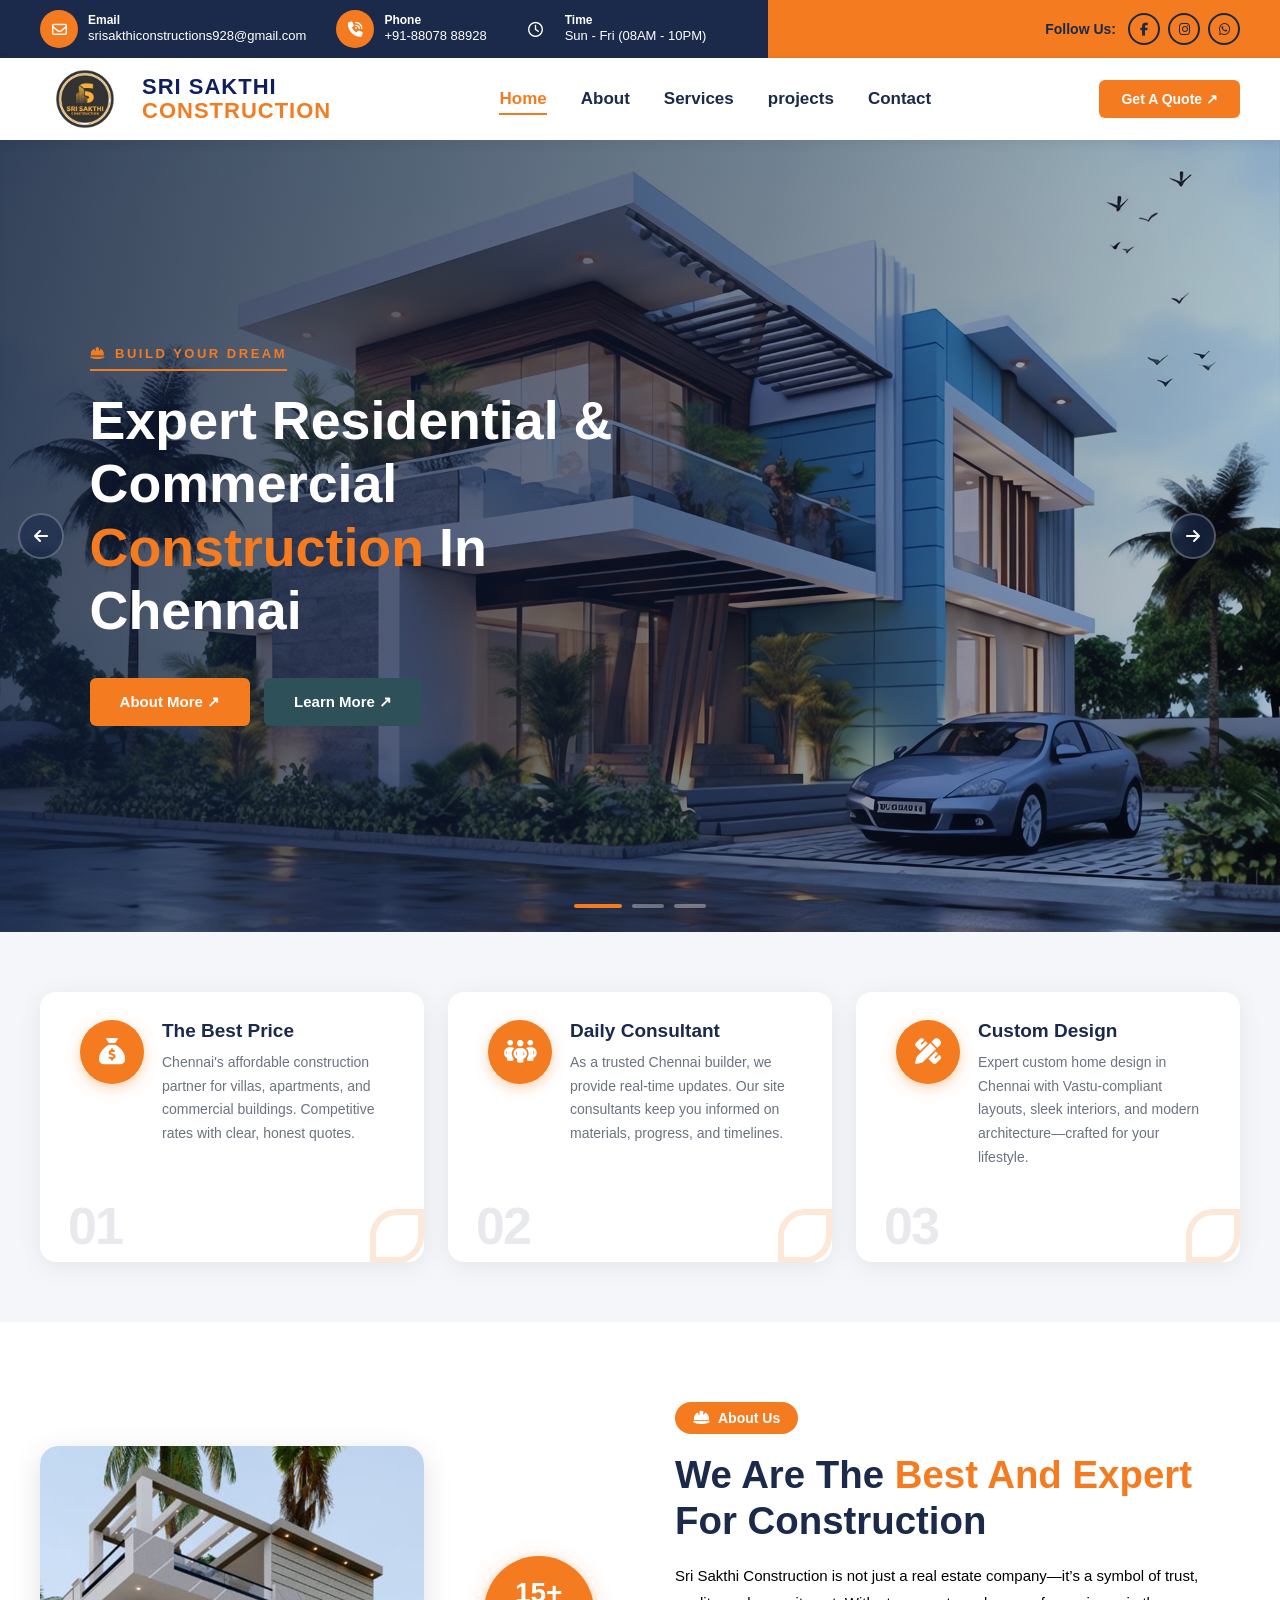
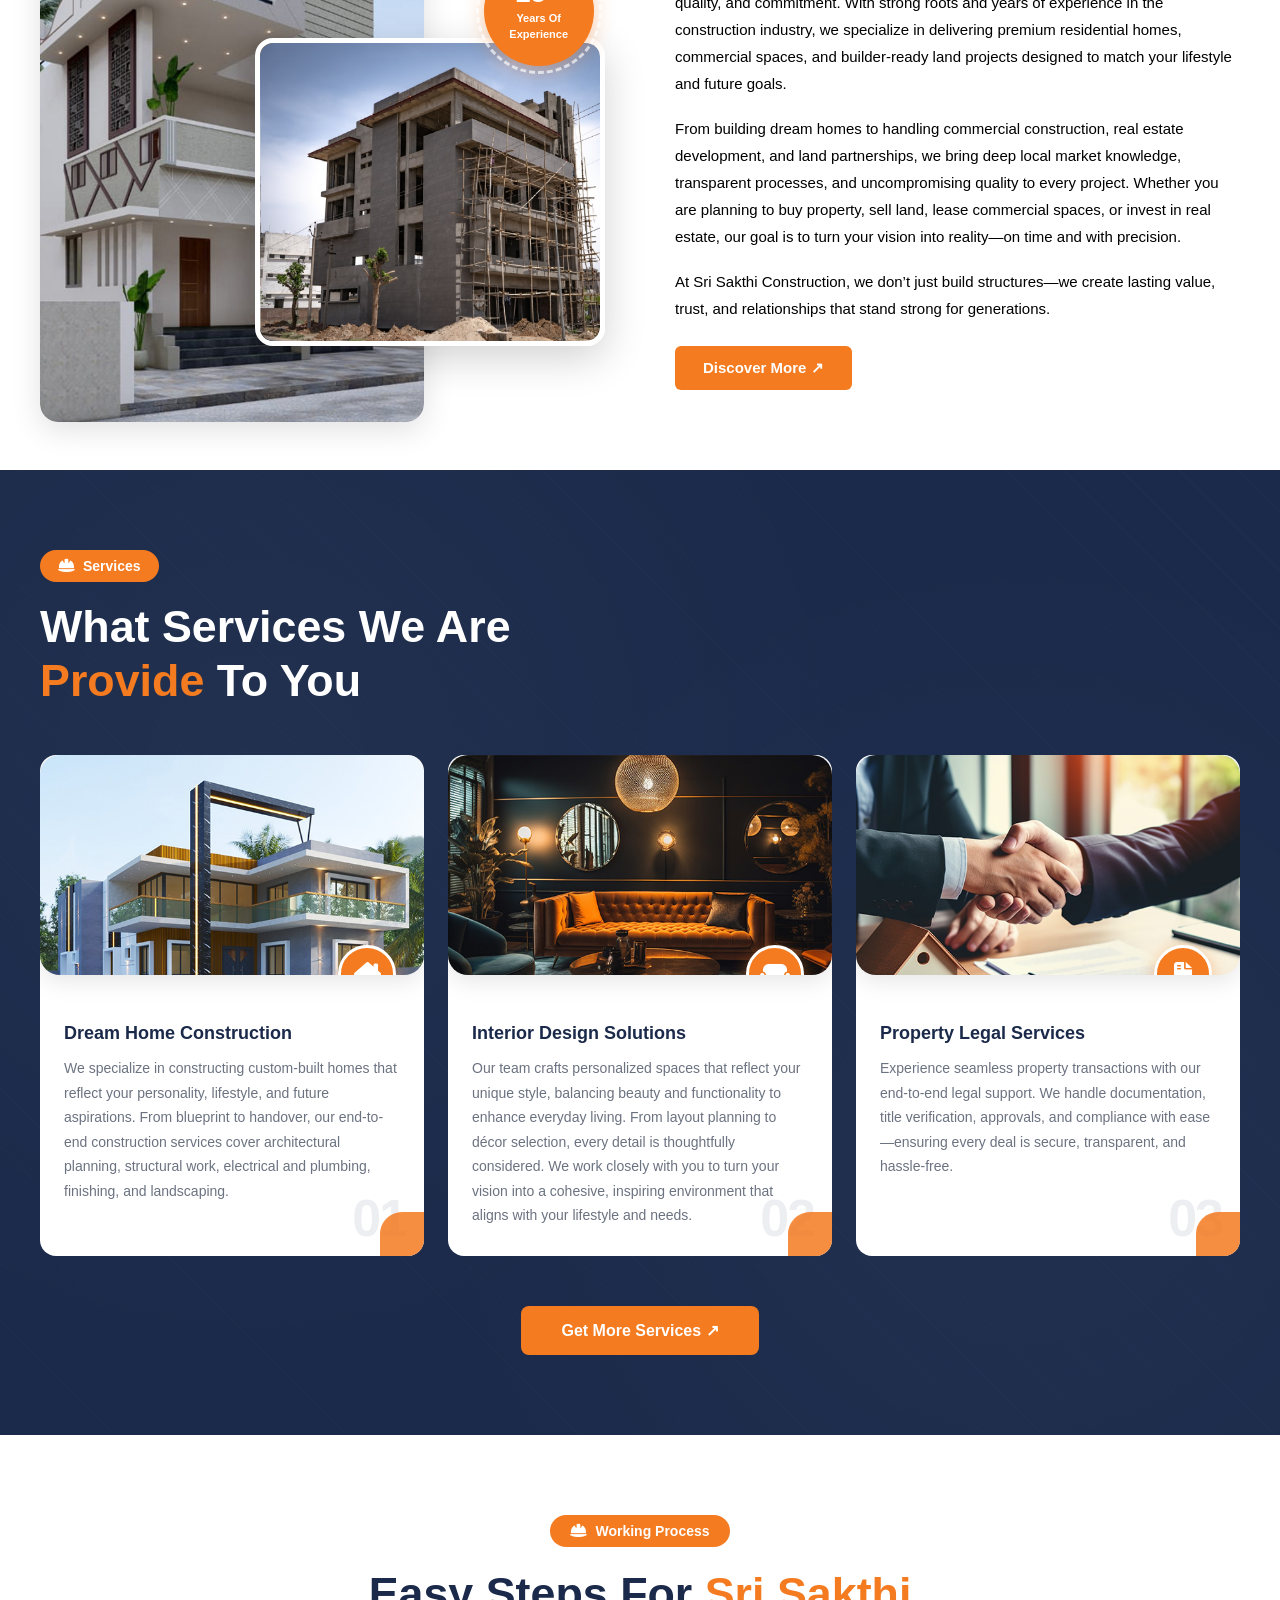
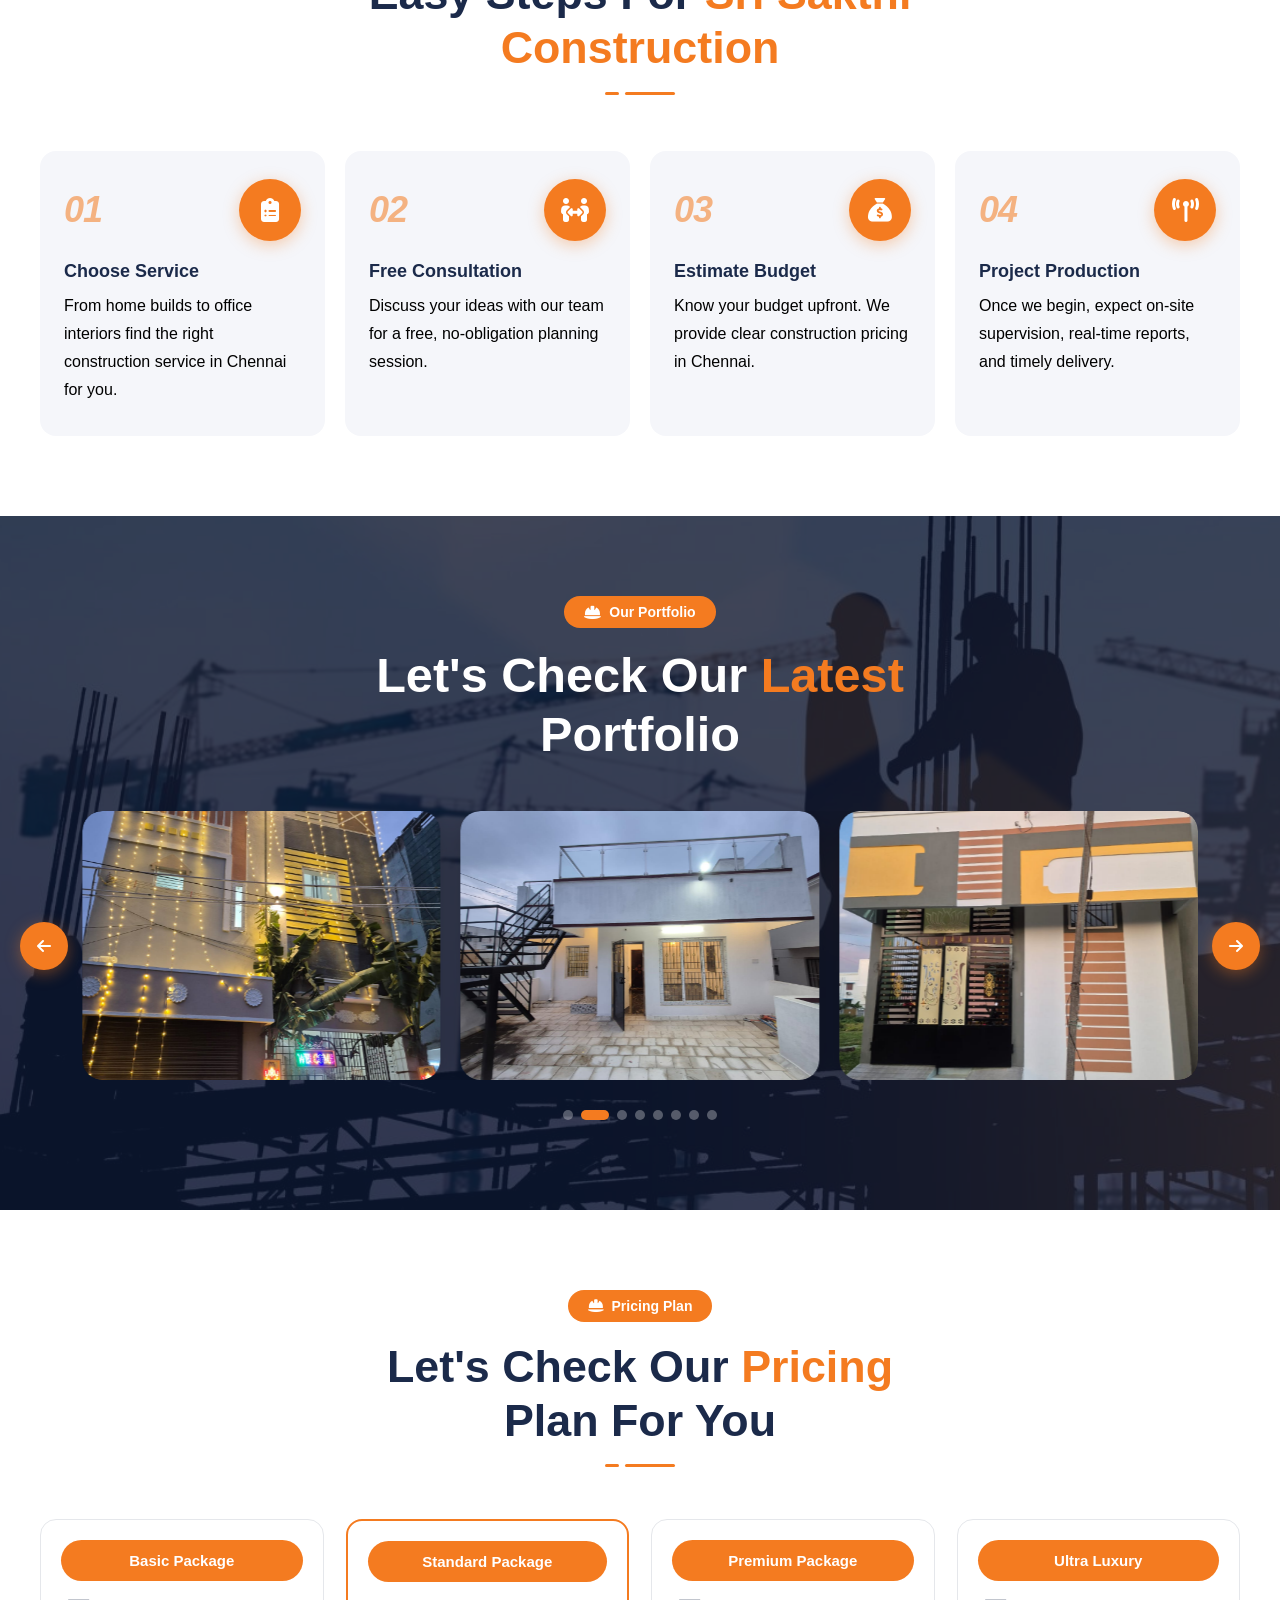
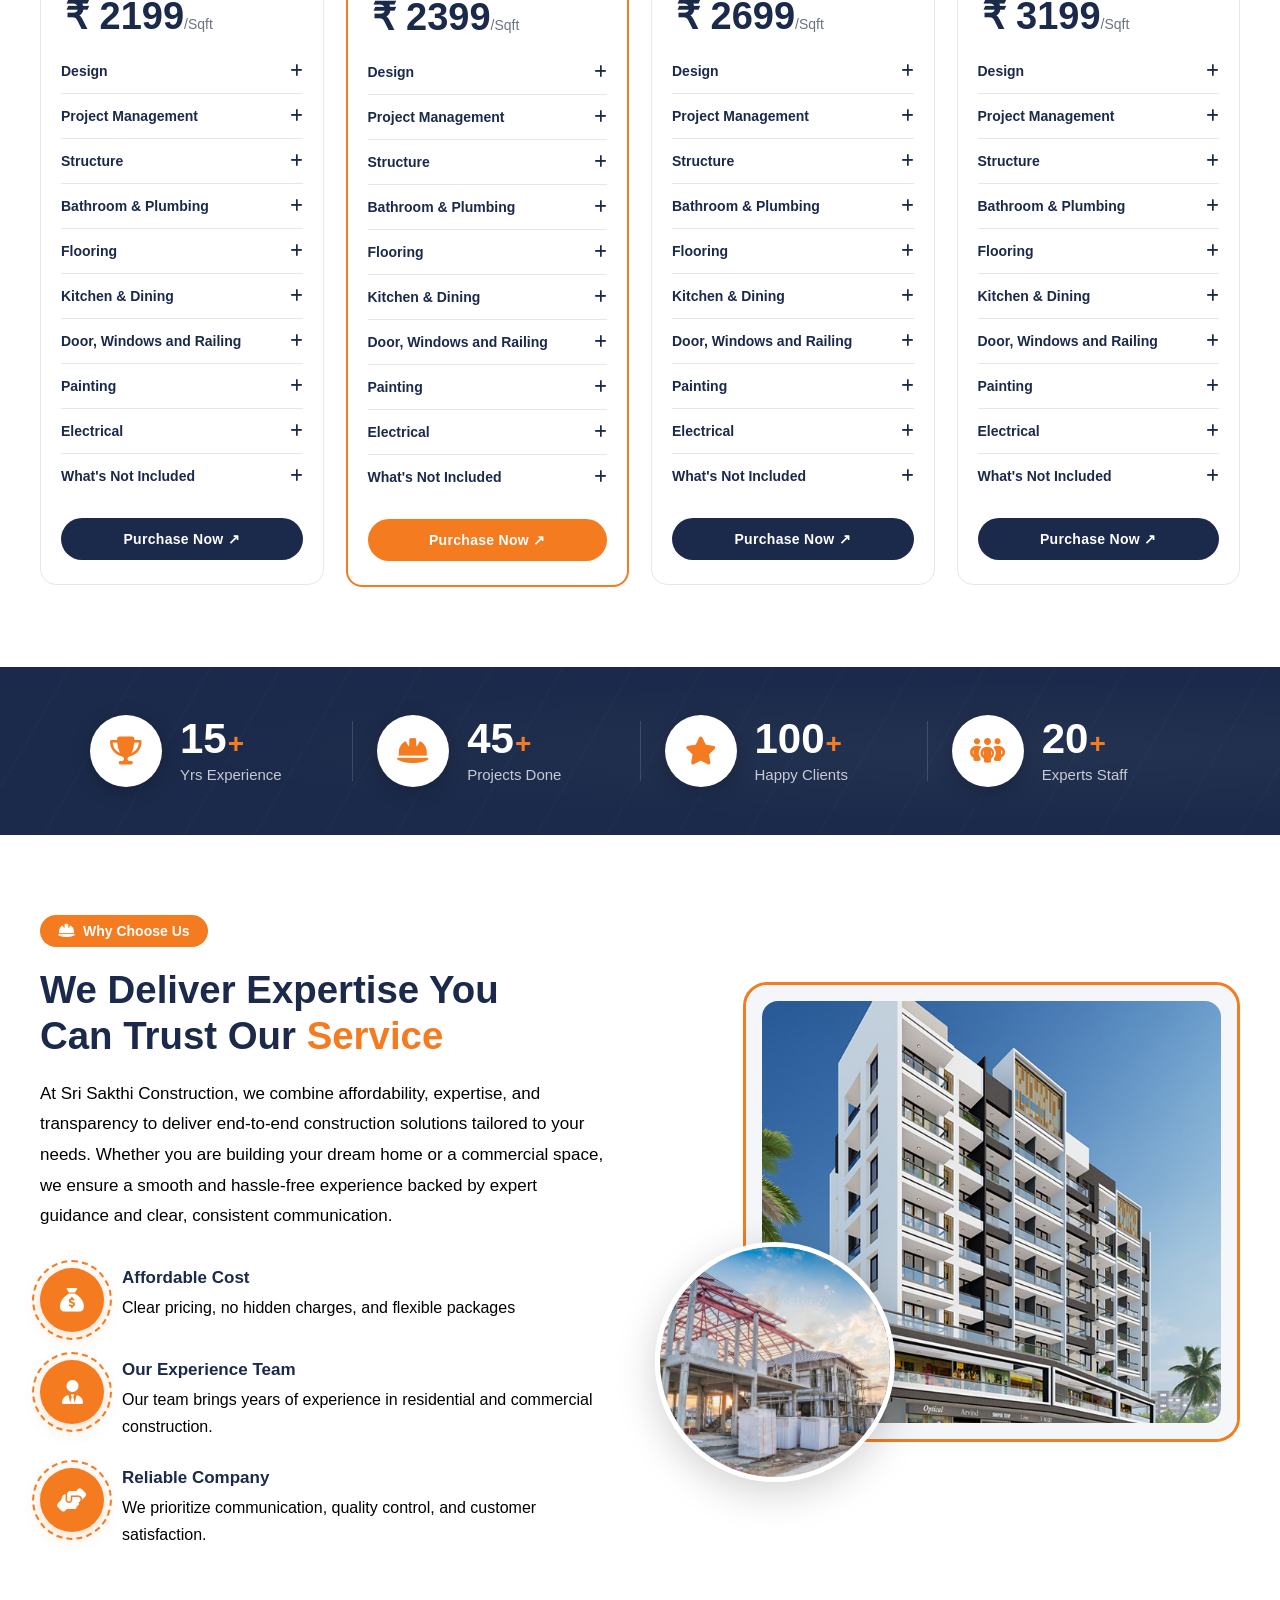
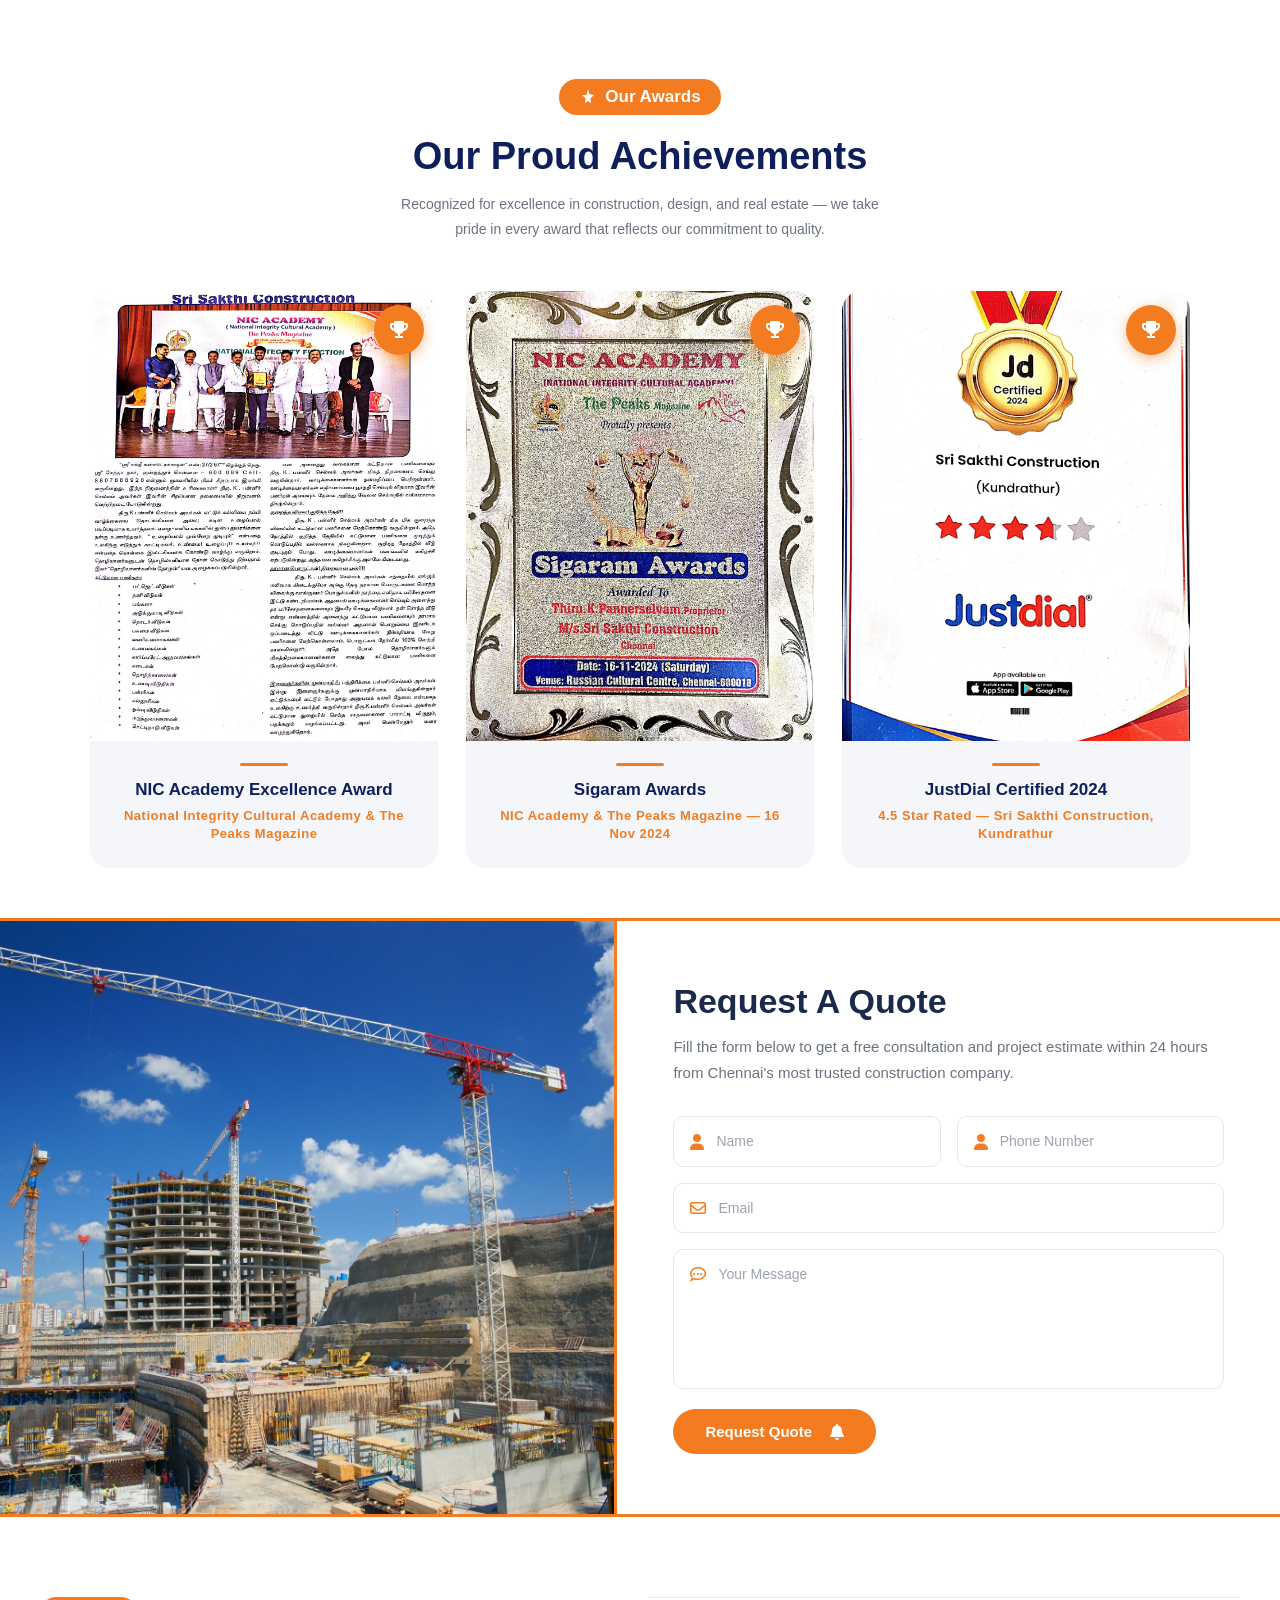
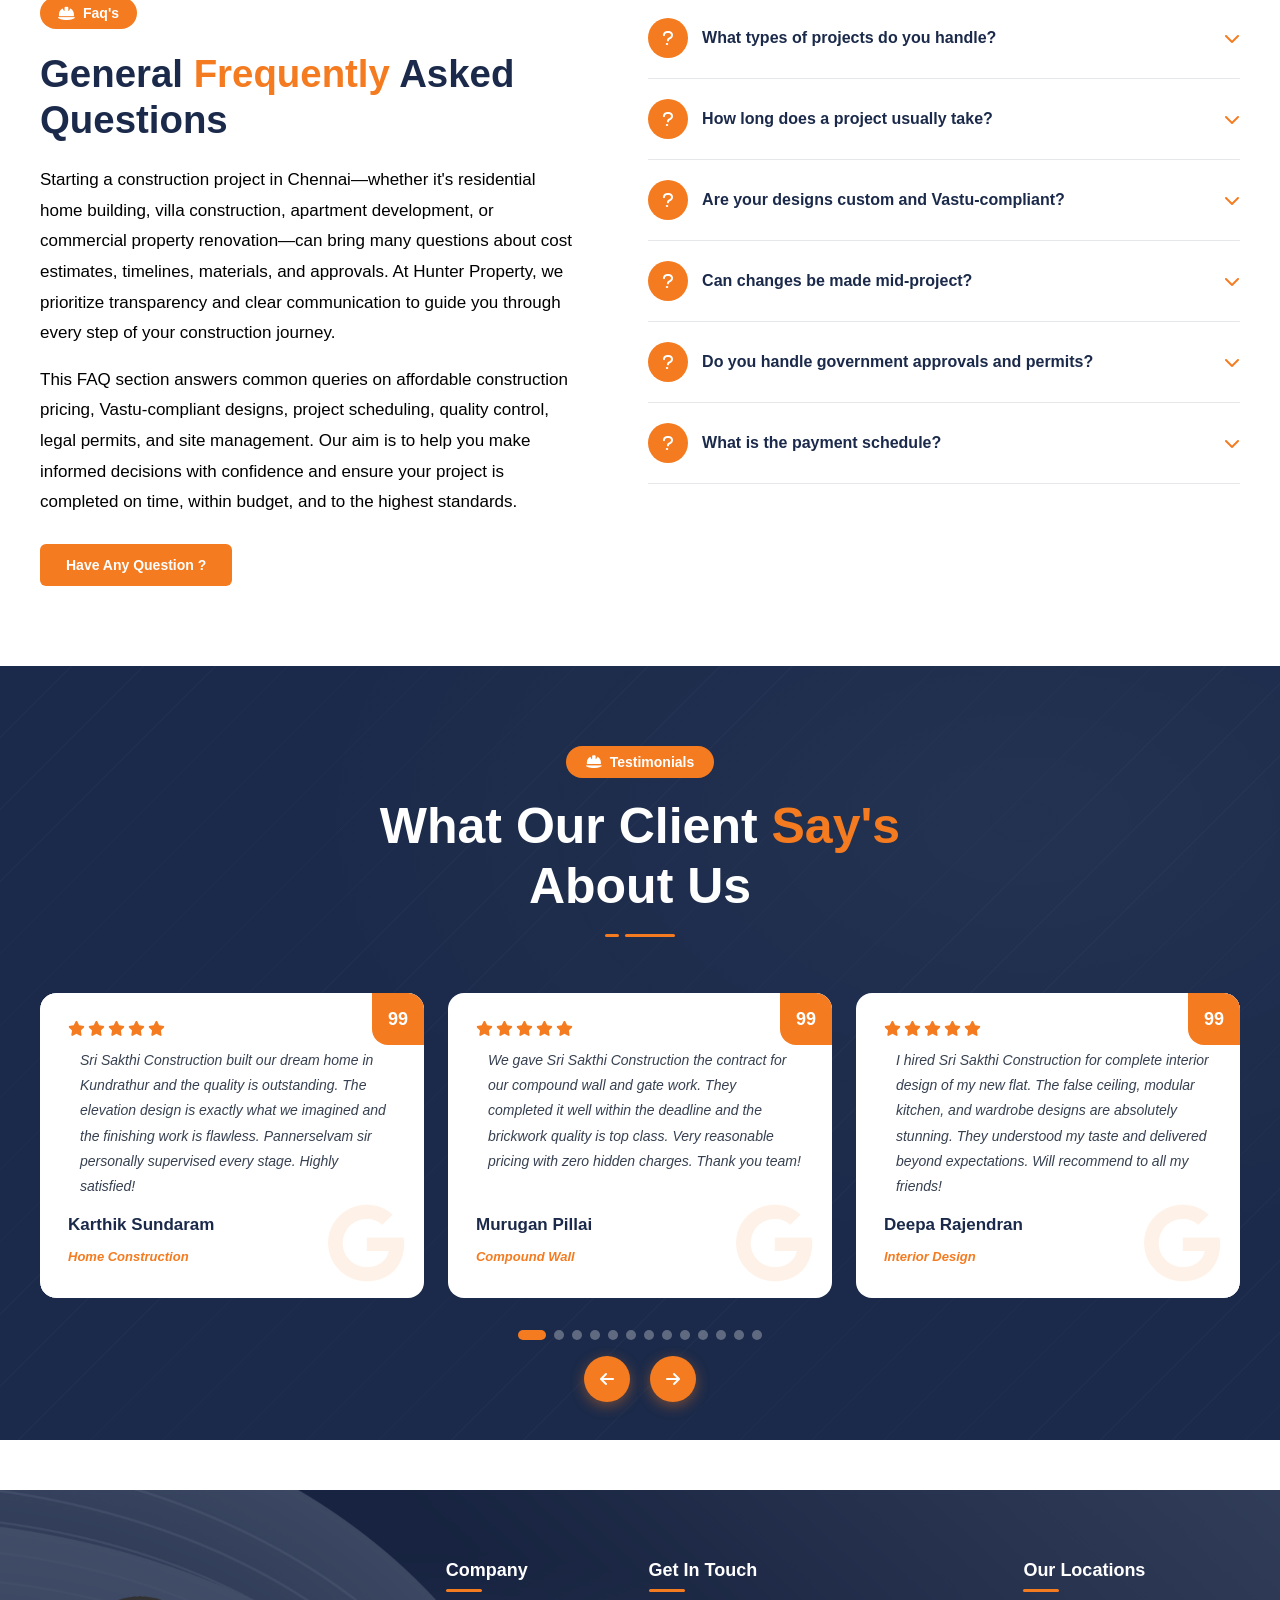
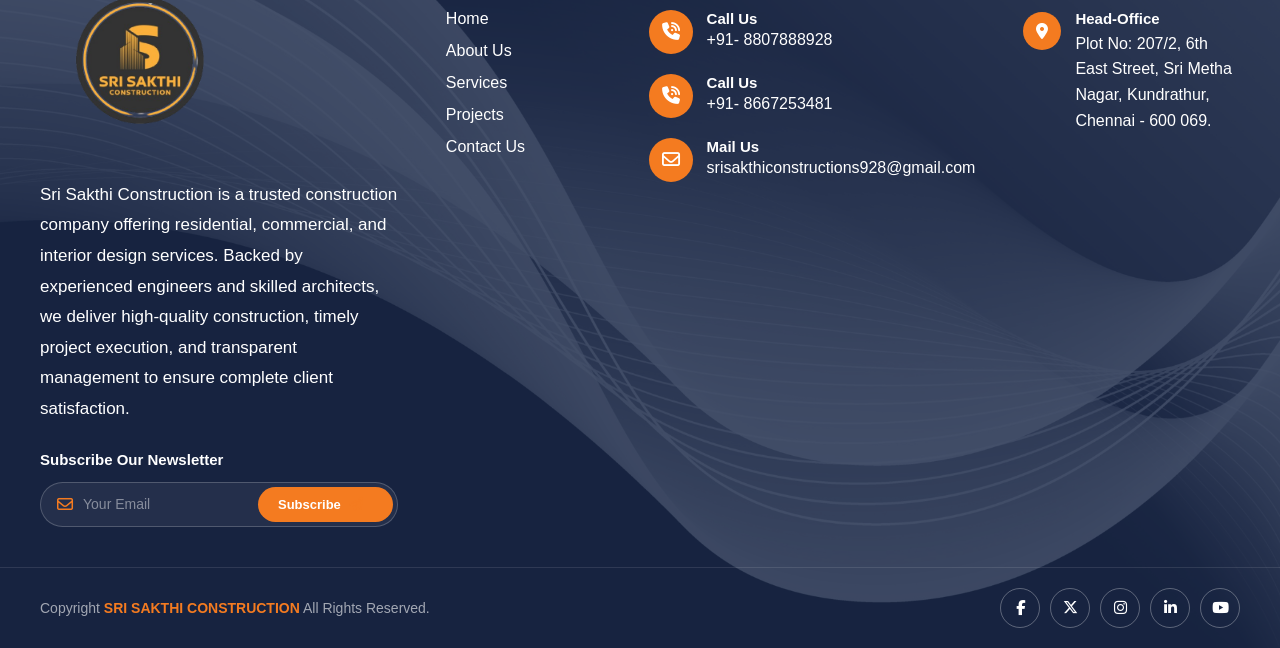
==== index.html @ 7c5c85e1 "Add files via upload" ====
<!DOCTYPE html>
<html lang="en">
<head>
 <meta charset="UTF-8">
<meta name="viewport" content="width=device-width, initial-scale=1.0">

<title>Sri Sakthi Construction | Best Builders in Chennai | House Construction & Contractors</title>

<link rel="stylesheet" href="style.css">

<link rel="stylesheet"
href="https://cdnjs.cloudflare.com/ajax/libs/font-awesome/6.5.0/css/all.min.css"/>

<!-- 🔥 SEO Description -->
<meta name="description" content="Sri Sakthi Construction is a trusted construction company in Chennai specializing in residential house construction, building contractors, renovation, and civil works. We deliver quality construction with affordable pricing and timely completion.">

<!-- 🔥 Keywords -->
<meta name="keywords" content="Sri Sakthi Construction, builders in Chennai, house construction Chennai, building contractors Chennai, residential construction Tamil Nadu, civil contractors Chennai, home builders Chennai">

<!-- 🔥 Open Graph -->
<meta property="og:title" content="Sri Sakthi Construction | Builders & Contractors in Chennai">
<meta property="og:description" content="Build your dream home with Sri Sakthi Construction. Experts in residential construction, renovation, and civil works in Chennai.">
<meta property="og:url" content="https://www.srisakthiconstruction.in/">
<meta property="og:type" content="website">
<meta property="og:image" content="https://www.srisakthiconstruction.in/images/logo.png">

<!-- 🔥 Robots -->
<meta name="robots" content="index, follow">

<!-- 🔥 Schema Markup -->
<script type="application/ld+json">
{
  "@context": "https://schema.org",
  "@type": "ConstructionCompany",
  "name": "Sri Sakthi Construction",
  "image": "https://www.srisakthiconstruction.in/images/logo.png",
  "telephone": "+91 88078 88928",
  "priceRange": "₹₹",
  "areaServed": "Chennai",
  "address": {
    "@type": "PostalAddress",
    "streetAddress": "Plot No 207/2, 6th East Street, Sri Metha Nagar, Kundrathur",
    "addressLocality": "Chennai",
    "addressRegion": "Tamil Nadu",
    "postalCode": "600069",
    "addressCountry": "IN"
  },
  "url": "https://www.srisakthiconstruction.in",
  "sameAs": [
    "https://www.facebook.com/MR.promoters",
    "https://www.instagram.com/mrpromoters_3379/"
  ]
}
</script>

  <link rel="stylesheet" href="css/style.css" />
  <link href="https://cdnjs.cloudflare.com/ajax/libs/font-awesome/6.5.0/css/all.min.css" rel="stylesheet"/>
</head>
<body>
 
<!-- ===== TOP BAR ===== -->
<div class="top-bar">
  <div class="top-bar-left">
    <div class="top-item">
      <span class="top-icon"><i class="fa-regular fa-envelope"></i></span>
      <div>
        <span class="top-label">Email</span>
        <span class="top-value">srisakthiconstructions928@gmail.com</span>
      </div>
    </div>
    <div class="top-item">
      <span class="top-icon"><i class="fa-solid fa-phone-volume"></i></span>
      <div>
        <span class="top-label">Phone</span>
        <span class="top-value">+91-88078 88928</span>
      </div>
    </div>
    <div class="top-item">
      <span class="top-icon"><i class="fa-regular fa-clock"></i></span>
      <div>
        <span class="top-label">Time</span>
        <span class="top-value">Sun - Fri (08AM - 10PM)</span>
      </div>
    </div>
  </div>
  <div class="top-bar-right">
    <span class="follow-text">Follow Us:</span>
    <div class="social-icons">
      <a href="#"><i class="fa-brands fa-facebook-f"></i></a>
      <a href="#"><i class="fa-brands fa-instagram"></i></a>
      <a href="https://wa.me/918807888928" target="_blank">
  <i class="fa-brands fa-whatsapp"></i>
</a>
      
    </div>
  </div>
</div>
 
<!-- ===== MAIN NAVBAR ===== -->
<header class="navbar">
  <div class="nav-container">
    <!-- Logo -->
   <div class="logo">
  <img src="images/logo.png" alt="Sri Sakthi Construction"/>
  <div class="brand-name">
    <span class="brand-top">SRI SAKTHI</span>
    <span class="brand-bottom">CONSTRUCTION</span>
  </div>
</div>
 
    <!-- Desktop Nav Links -->
    <nav class="nav-links">
      <a href="index.html" class="nav-link active">Home</a>
      <a href="about.html" class="nav-link">About</a>
      <a href="services.html" class="nav-link">Services</a>
      <a href="projects.html" class="nav-link">projects</a>
      <a href="contact.html" class="nav-link">Contact</a>
    </nav>
 
    <a href="#" class="btn-quote" onclick="openQuoteModal('Basic Package')">
  Get A Quote ↗
</a>
 
    <!-- Hamburger -->
    <button class="hamburger" id="hamburger" aria-label="Toggle Menu">
      <span></span>
      <span></span>
      <span></span>
    </button>
  </div>
</header>
 
<!-- ===== MOBILE DRAWER ===== -->
<div class="mobile-overlay" id="overlay"></div>
<div class="mobile-drawer" id="mobileDrawer">
  <div class="drawer-header">
  <div class="logo">
  <img src="images/logo.png" alt="Sri Sakthi Construction"/>
  <div class="brand-name">
    <span class="brand-top">SRI SAKTHI</span>
    <span class="brand-bottom">CONSTRUCTION</span>
  </div>
</div>
    <button class="close-btn" id="closeBtn">
      <i class="fa-solid fa-xmark"></i>
    </button>
  </div>
 
  <nav class="drawer-links">
    <a href="index.html" class="drawer-link active">Home</a>
    <a href="about.html" class="drawer-link">About</a>
    <a href="services.html" class="drawer-link">Services</a>
    <a href="projects.html" class="drawer-link">Projects</a>
    <a href="contact.html" class="drawer-link">Contact</a>
  </nav>
 
  <div class="drawer-contact">
    <a href="mailto:hunterproperty14@gmail.com">
      <span class="d-icon"><i class="fa-regular fa-envelope"></i></span>
      srisakthiconstructions928@gmail.com
    </a>
    <a href="tel:+917550110784">
      <span class="d-icon"><i class="fa-solid fa-phone-volume"></i></span>
      +91-88078 88928
    </a>
  </div>
 
  <div class="drawer-social">
    <a href="#"><i class="fa-brands fa-facebook-f"></i></a>
    <a href="https://wa.me/918807888928" target="_blank">
  <i class="fa-brands fa-whatsapp"></i>
</a>
    
    <a href="#"><i class="fa-brands fa-instagram"></i></a>
    
  </div>
</div>

<section class="hero-slider" id="heroSlider">
 
  <!-- ── SLIDES ── -->
  <div class="slides-wrapper" id="slidesWrapper">
 
    <!-- Slide 1 -->
    <div class="slide active" style="background-image: url('images/slider-1.jpg');">
      <div class="slide-overlay"></div>
      <div class="slide-content">
        <p class="hero-tag"><i class="fa-solid fa-helmet-safety"></i> BUILD YOUR DREAM</p>
        <h1 class="hero-title">
          Expert Residential &amp; Commercial<br>
          <span class="highlight">Construction</span> In Chennai
        </h1>
        <div class="hero-btns">
          <a href="#" class="btn-primary">About More ↗</a>
          <a href="#" class="btn-secondary">Learn More ↗</a>
        </div>
      </div>
    </div>
 
    <!-- Slide 2 -->
    <div class="slide" style="background-image: url('images/slider-2.jpg');">
      <div class="slide-overlay"></div>
      <div class="slide-content">
        <p class="hero-tag"><i class="fa-solid fa-helmet-safety"></i> BUILD YOUR DREAM</p>
        <h1 class="hero-title">
          Expert Residential &amp; Commercial<br>
          <span class="highlight">Construction</span> In Chennai
        </h1>
        <div class="hero-btns">
          <a href="#" class="btn-primary">About More ↗</a>
          <a href="#" class="btn-secondary">Learn More ↗</a>
        </div>
      </div>
    </div>
 
    <!-- Slide 3 -->
    <div class="slide" style="background-image: url('images/slider-3.jpg');">
      <div class="slide-overlay"></div>
      <div class="slide-content">
        <p class="hero-tag"><i class="fa-solid fa-helmet-safety"></i> BUILD YOUR DREAM</p>
        <h1 class="hero-title">
          Expert Residential &amp; Commercial<br>
          <span class="highlight">Construction</span> In Chennai
        </h1>
        <div class="hero-btns">
          <a href="#" class="btn-primary">About More ↗</a>
          <a href="#" class="btn-secondary">Learn More ↗</a>
        </div>
      </div>
    </div>
 
  </div><!-- /slides-wrapper -->
 
  <!-- ── PREV / NEXT ARROWS ── -->
  <button class="arrow arrow-prev" id="prevBtn" aria-label="Previous slide">
    <i class="fa-solid fa-arrow-left"></i>
  </button>
  <button class="arrow arrow-next" id="nextBtn" aria-label="Next slide">
    <i class="fa-solid fa-arrow-right"></i>
  </button>
 
  <!-- ── DOTS ── -->
  <div class="dots" id="dots">
    <span class="dot active" data-index="0"></span>
    <span class="dot" data-index="1"></span>
    <span class="dot" data-index="2"></span>
  </div>
 
  <!-- ── FLOATING ACTION BUTTONS (right side) ── -->
  <!-- <div class="fab-group">
    <a href="https://wa.me/917550110784" class="fab fab-whatsapp" target="_blank" aria-label="WhatsApp">
      <i class="fa-brands fa-whatsapp"></i>
    </a>
    <a href="tel:+917550110784" class="fab fab-call" aria-label="Call">
      <i class="fa-solid fa-phone"></i>
    </a>
  </div> -->
 
  <!-- ── BACK TO TOP (bottom-right corner) ── -->
  <!-- <button class="fab-top" id="fabTop" aria-label="Back to top">
    <i class="fa-solid fa-arrow-up-left"></i>
  </button> -->
 
</section>

<section class="features-section">
  <div class="features-container">
 
    <!-- Card 1 -->
    <div class="feature-card">
      <div class="card-top">
        <div class="icon-circle">
          <i class="fa-solid fa-sack-dollar"></i>
        </div>
        <div class="card-text">
          <h3 class="card-title">The Best Price</h3>
          <p class="card-desc">Chennai's affordable construction partner for villas, apartments, and commercial buildings. Competitive rates with clear, honest quotes.</p>
        </div>
      </div>
      <div class="card-bottom">
        <span class="card-number">01</span>
        <div class="card-curl"></div>
      </div>
    </div>
 
    <!-- Card 2 -->
    <div class="feature-card">
      <div class="card-top">
        <div class="icon-circle">
          <i class="fa-solid fa-people-group"></i>
        </div>
        <div class="card-text">
          <h3 class="card-title">Daily Consultant</h3>
          <p class="card-desc">As a trusted Chennai builder, we provide real-time updates. Our site consultants keep you informed on materials, progress, and timelines.</p>
        </div>
      </div>
      <div class="card-bottom">
        <span class="card-number">02</span>
        <div class="card-curl"></div>
      </div>
    </div>
 
    <!-- Card 3 -->
    <div class="feature-card">
      <div class="card-top">
        <div class="icon-circle">
          <i class="fa-solid fa-pen-ruler"></i>
        </div>
        <div class="card-text">
          <h3 class="card-title">Custom Design</h3>
          <p class="card-desc">Expert custom home design in Chennai with Vastu-compliant layouts, sleek interiors, and modern architecture—crafted for your lifestyle.</p>
        </div>
      </div>
      <div class="card-bottom">
        <span class="card-number">03</span>
        <div class="card-curl"></div>
      </div>
    </div>
 
  </div>
</section>

<section class="about-section">
  <div class="about-container">
 
    <!-- ── LEFT: Images ── -->
    <div class="about-images">
      <!-- Background big image -->
      <div class="img-main">
        <img src="images/about-building.jpg" alt="Building" />
      </div>
      <!-- Foreground small image -->
      <div class="img-secondary">
        <img src="images/about-office.jpg" alt="Office" />
      </div>
      <!-- Experience badge -->
      <div class="exp-badge">
        <span class="exp-number">15+</span>
        <span class="exp-text">Years Of<br>Experience</span>
      </div>
    </div>
 
    <!-- ── RIGHT: Content ── -->
    <div class="about-content">
 
      <!-- Tag -->
      <div class="about-tag">
        <i class="fa-solid fa-helmet-safety"></i>
        <span>About Us</span>
      </div>
 
      <!-- Heading -->
      <h2 class="about-heading">
        We Are The <span class="highlight">Best And Expert</span><br>
        For Construction
      </h2>
 
      <!-- Paragraphs -->
      <p class="about-para">
       Sri Sakthi Construction is not just a real estate company—it’s a symbol of trust, quality, and commitment. With strong roots and years of experience in the construction industry, we specialize in delivering premium residential homes, commercial spaces, and builder-ready land projects designed to match your lifestyle and future goals.
      </p>
      <p class="about-para">
      From building dream homes to handling commercial construction, real estate development, and land partnerships, we bring deep local market knowledge, transparent processes, and uncompromising quality to every project. Whether you are planning to buy property, sell land, lease commercial spaces, or invest in real estate, our goal is to turn your vision into reality—on time and with precision.
      </p>
      <p class="about-para">
        At Sri Sakthi Construction, we don’t just build structures—we create lasting value, trust, and relationships that stand strong for generations.
      </p>
 
      <!-- CTA Button -->
      <a href="about.html" class="btn-discover">Discover More ↗</a>
 
    </div>
  </div>
</section>

<section class="services-section">
  <div class="services-container">
 
    <!-- ── Header ── -->
    <div class="services-header">
      <div class="services-tag">
        <i class="fa-solid fa-helmet-safety"></i>
        <span>Services</span>
      </div>
      <h2 class="services-heading">
        What Services We Are<br>
        <span class="highlight">Provide</span> To You
      </h2>
    </div>
 
    <!-- ── Cards Grid ── -->
    <div class="services-grid">
 
      <!-- Card 1 -->
      <div class="service-card">
        <div class="card-img-wrap">
          <img src="images/service1.jpg" alt="Dream Home Construction" />
          <div class="card-icon">
            <i class="fa-solid fa-house-chimney"></i>
          </div>
        </div>
        <div class="card-body">
          <h3 class="service-title">Dream Home Construction</h3>
          <p class="service-desc">We specialize in constructing custom-built homes that reflect your personality, lifestyle, and future aspirations. From blueprint to handover, our end-to-end construction services cover architectural planning, structural work, electrical and plumbing, finishing, and landscaping.</p>
          <span class="service-number">01</span>
        </div>
        <div class="card-corner"></div>
      </div>
 
      <!-- Card 2 -->
      <div class="service-card">
        <div class="card-img-wrap">
          <img src="images/service2.jpg" alt="Interior Design Solutions" />
          <div class="card-icon">
            <i class="fa-solid fa-couch"></i>
          </div>
        </div>
        <div class="card-body">
          <h3 class="service-title">Interior Design Solutions</h3>
          <p class="service-desc">Our team crafts personalized spaces that reflect your unique style, balancing beauty and functionality to enhance everyday living. From layout planning to décor selection, every detail is thoughtfully considered. We work closely with you to turn your vision into a cohesive, inspiring environment that aligns with your lifestyle and needs.</p>
          <span class="service-number">02</span>
        </div>
        <div class="card-corner"></div>
      </div>
 
      <!-- Card 3 -->
      <div class="service-card">
        <div class="card-img-wrap">
          <img src="images/service3.jpg" alt="Property Legal Services" />
          <div class="card-icon">
            <i class="fa-solid fa-file-contract"></i>
          </div>
        </div>
        <div class="card-body">
          <h3 class="service-title">Property Legal Services</h3>
          <p class="service-desc">Experience seamless property transactions with our end-to-end legal support. We handle documentation, title verification, approvals, and compliance with ease—ensuring every deal is secure, transparent, and hassle-free.</p>
          <span class="service-number">03</span>
        </div>
        <div class="card-corner"></div>
      </div>
 
    </div><!-- /services-grid -->
 
    <!-- ── CTA ── -->
    <div class="services-cta">
      <a href="services.html" class="btn-more">Get More Services ↗</a>
    </div>
 
  </div>
</section>

<section class="process-section">
  <div class="process-container">
 
    <!-- ── Header ── -->
    <div class="process-header">
      <div class="process-tag">
        <i class="fa-solid fa-helmet-safety"></i>
        <span>Working Process</span>
      </div>
      <h2 class="process-heading">
        Easy Steps For <span class="highlight">Sri Sakthi<br>Construction</span>
      </h2>
      <div class="heading-underline">
        <span class="line-short"></span>
        <span class="line-long"></span>
      </div>
    </div>
 
    <!-- ── Steps Grid ── -->
    <div class="process-grid">
 
      <!-- Step 1 -->
      <div class="process-card">
        <div class="card-top-row">
          <span class="step-number">01</span>
          <div class="step-icon">
            <i class="fa-solid fa-clipboard-list"></i>
          </div>
        </div>
        <h3 class="step-title">Choose Service</h3>
        <p class="step-desc">From home builds to office interiors find the right construction service in Chennai for you.</p>
      </div>
 
      <!-- Step 2 -->
      <div class="process-card">
        <div class="card-top-row">
          <span class="step-number">02</span>
          <div class="step-icon">
            <i class="fa-solid fa-people-arrows"></i>
          </div>
        </div>
        <h3 class="step-title">Free Consultation</h3>
        <p class="step-desc">Discuss your ideas with our team for a free, no-obligation planning session.</p>
      </div>
 
      <!-- Step 3 -->
      <div class="process-card">
        <div class="card-top-row">
          <span class="step-number">03</span>
          <div class="step-icon">
            <i class="fa-solid fa-sack-dollar"></i>
          </div>
        </div>
        <h3 class="step-title">Estimate Budget</h3>
        <p class="step-desc">Know your budget upfront. We provide clear construction pricing in Chennai.</p>
      </div>
 
      <!-- Step 4 -->
      <div class="process-card">
        <div class="card-top-row">
          <span class="step-number">04</span>
          <div class="step-icon">
            <i class="fa-solid fa-tower-broadcast"></i>
          </div>
        </div>
        <h3 class="step-title">Project Production</h3>
        <p class="step-desc">Once we begin, expect on-site supervision, real-time reports, and timely delivery.</p>
      </div>
 
    </div><!-- /process-grid -->
 
  </div>
</section>
<section class="portfolio-section">
 
  <!-- Background image with overlay -->
  <div class="portfolio-bg">
    <img src="images/portfolio-bg.jpg" alt="Background" />
    <div class="portfolio-overlay"></div>
  </div>
 
  <div class="portfolio-container">
 
    <!-- ── Header ── -->
    <div class="portfolio-header">
      <div class="portfolio-tag">
        <i class="fa-solid fa-helmet-safety"></i>
        <span>Our Portfolio</span>
      </div>
      <h2 class="portfolio-heading">
        Let's Check Our <span class="highlight">Latest</span><br>Portfolio
      </h2>
    </div>
 
    <!-- ── Slider wrapper ── -->
    <div class="portfolio-slider-wrap">
 
      <!-- Prev arrow -->
      <button class="port-arrow port-prev" id="portPrev" aria-label="Previous">
        <i class="fa-solid fa-arrow-left"></i>
      </button>
 
      <!-- Track -->
      <div class="portfolio-track-outer">
        <div class="portfolio-track" id="portfolioTrack">
 
          <div class="port-slide">
            <img src="images/project1.jpg" alt="Project 1" />
          </div>
          <div class="port-slide">
            <img src="images/project2.jpg" alt="Project 2" />
          </div>
          <div class="port-slide">
            <img src="images/project3.jpg" alt="Project 3" />
          </div>
          <div class="port-slide">
            <img src="images/project4.jpg" alt="Project 4" />
          </div>
          <div class="port-slide">
            <img src="images/project5.jpg" alt="Project 5" />
          </div>
          <div class="port-slide">
            <img src="images/project6.jpg" alt="Project 6" />
          </div>
          <div class="port-slide">
            <img src="images/project7.jpg" alt="Project 7" />
          </div>
          <div class="port-slide">
            <img src="images/project8.jpg" alt="Project 8" />
          </div>
          <div class="port-slide">
            <img src="images/project9.jpg" alt="Project 9" />
          </div>
          <div class="port-slide">
            <img src="images/project10.jpg" alt="Project 10" />
          </div>
 
        </div>
      </div>
 
      <!-- Next arrow -->
      <button class="port-arrow port-next" id="portNext" aria-label="Next">
        <i class="fa-solid fa-arrow-right"></i>
      </button>
 
    </div><!-- /slider-wrap -->
 
    <!-- Dots -->
    <div class="port-dots" id="portDots"></div>
 
  </div>
</section>

<section class="pricing-section">
  <div class="pricing-container">
 
    <!-- Header -->
    <div class="pricing-header">
      <div class="pricing-tag">
        <i class="fa-solid fa-helmet-safety"></i>
        <span>Pricing Plan</span>
      </div>
      <h2 class="pricing-heading">
        Let's Check Our <span class="highlight">Pricing</span><br>Plan For You
      </h2>
      <div class="heading-underline">
        <span class="line-short"></span>
        <span class="line-long"></span>
      </div>
    </div>
 
    <!-- Cards -->
    <div class="pricing-grid">
 
      <!-- ── BASIC ── -->
      <div class="price-card">
        <div class="card-label">Basic Package</div>
        <div class="card-price">₹ 2199<span>/Sqft</span></div>
        <div class="accordion-list">
          <div class="acc-item">
            <button class="acc-head"><span>Design</span><i class="fa-solid fa-plus"></i></button>
            <div class="acc-body">
              <ul>
                <li><i class="fa-solid fa-circle-check"></i> 2D Floor Plan</li>
                <li><i class="fa-solid fa-circle-check"></i> 3D Elevation (Front)</li>
                <li><i class="fa-solid fa-circle-check"></i> Structural Drawings</li>
              </ul>
            </div>
          </div>
          <div class="acc-item">
            <button class="acc-head"><span>Project Management</span><i class="fa-solid fa-plus"></i></button>
            <div class="acc-body">
              <ul>
                <li><i class="fa-solid fa-circle-check"></i> Site Engineer: One Visit Per Day</li>
                <li><i class="fa-solid fa-circle-check"></i> Project Manager: Visit Site Once in a Week</li>
                <li><i class="fa-solid fa-circle-check"></i> Android / IOS App: Access to APP for Site Status Update</li>
              </ul>
            </div>
          </div>
          <div class="acc-item">
            <button class="acc-head"><span>Structure</span><i class="fa-solid fa-plus"></i></button>
            <div class="acc-body"><ul><li><i class="fa-solid fa-circle-check"></i> Steel: Fe 500 Grade</li><li><i class="fa-solid fa-circle-check"></i> Cement: 43 Grade OPC</li><li><i class="fa-solid fa-circle-check"></i> Blocks: 6 inch Solid Block</li></ul></div>
          </div>
          <div class="acc-item">
            <button class="acc-head"><span>Bathroom &amp; Plumbing</span><i class="fa-solid fa-plus"></i></button>
            <div class="acc-body"><ul><li><i class="fa-solid fa-circle-check"></i> Tiles: ₹40–50/sqft</li><li><i class="fa-solid fa-circle-check"></i> CP Fittings: Parryware / Equivalent</li></ul></div>
          </div>
          <div class="acc-item">
            <button class="acc-head"><span>Flooring</span><i class="fa-solid fa-plus"></i></button>
            <div class="acc-body"><ul><li><i class="fa-solid fa-circle-check"></i> Living &amp; Dining: ₹60–80/sqft</li><li><i class="fa-solid fa-circle-check"></i> Bedroom: ₹60–80/sqft</li></ul></div>
          </div>
          <div class="acc-item">
            <button class="acc-head"><span>Kitchen &amp; Dining</span><i class="fa-solid fa-plus"></i></button>
            <div class="acc-body"><ul><li><i class="fa-solid fa-circle-check"></i> Kitchen Granite: ₹80–100/sqft</li><li><i class="fa-solid fa-circle-check"></i> Kitchen Dado Tiles: ₹30–40/sqft</li></ul></div>
          </div>
          <div class="acc-item">
            <button class="acc-head"><span>Door, Windows and Railing</span><i class="fa-solid fa-plus"></i></button>
            <div class="acc-body"><ul><li><i class="fa-solid fa-circle-check"></i> Main Door: Sal Wood Frame</li><li><i class="fa-solid fa-circle-check"></i> Windows: Powder Coated Aluminium</li></ul></div>
          </div>
          <div class="acc-item">
            <button class="acc-head"><span>Painting</span><i class="fa-solid fa-plus"></i></button>
            <div class="acc-body"><ul><li><i class="fa-solid fa-circle-check"></i> Interior: Tractor Emulsion</li><li><i class="fa-solid fa-circle-check"></i> Exterior: Ace Exterior Emulsion</li></ul></div>
          </div>
          <div class="acc-item">
            <button class="acc-head"><span>Electrical</span><i class="fa-solid fa-plus"></i></button>
            <div class="acc-body"><ul><li><i class="fa-solid fa-circle-check"></i> Wiring: Finolex / Equivalent</li><li><i class="fa-solid fa-circle-check"></i> Switches: Anchor Roma</li></ul></div>
          </div>
          <div class="acc-item">
            <button class="acc-head"><span>What's Not Included</span><i class="fa-solid fa-plus"></i></button>
            <div class="acc-body"><ul><li><i class="fa-solid fa-circle-check"></i> Compound Wall</li><li><i class="fa-solid fa-circle-check"></i> Boring / Water Sump</li><li><i class="fa-solid fa-circle-check"></i> Govt Approval Fees</li></ul></div>
          </div>
        </div>
        <button class="btn-purchase" onclick="openQuoteModal('Basic Package')">Purchase Now ↗</button>
      </div>
 
      <!-- ── STANDARD (featured) ── -->
      <div class="price-card featured">
        <div class="card-label">Standard Package</div>
        <div class="card-price">₹ 2399<span>/Sqft</span></div>
        <div class="accordion-list">
          <div class="acc-item"><button class="acc-head"><span>Design</span><i class="fa-solid fa-plus"></i></button><div class="acc-body"><ul><li><i class="fa-solid fa-circle-check"></i> 2D Floor Plan</li><li><i class="fa-solid fa-circle-check"></i> 3D Elevation (2 sides)</li><li><i class="fa-solid fa-circle-check"></i> Structural + Electrical Drawings</li></ul></div></div>
          <div class="acc-item"><button class="acc-head"><span>Project Management</span><i class="fa-solid fa-plus"></i></button><div class="acc-body"><ul><li><i class="fa-solid fa-circle-check"></i> Site Engineer: Dedicated Full-Time Site Engineer</li><li><i class="fa-solid fa-circle-check"></i> Project Manager: Visit Site Twice in a Week</li><li><i class="fa-solid fa-circle-check"></i> Architect: Support Till Design Completion</li></ul></div></div>
          <div class="acc-item"><button class="acc-head"><span>Structure</span><i class="fa-solid fa-plus"></i></button><div class="acc-body"><ul><li><i class="fa-solid fa-circle-check"></i> Steel: Fe 500D Grade</li><li><i class="fa-solid fa-circle-check"></i> Cement: 53 Grade OPC</li><li><i class="fa-solid fa-circle-check"></i> Blocks: AAC Block</li></ul></div></div>
          <div class="acc-item"><button class="acc-head"><span>Bathroom &amp; Plumbing</span><i class="fa-solid fa-plus"></i></button><div class="acc-body"><ul><li><i class="fa-solid fa-circle-check"></i> Tiles: ₹60–80/sqft</li><li><i class="fa-solid fa-circle-check"></i> CP Fittings: Jaquar / Equivalent</li></ul></div></div>
          <div class="acc-item"><button class="acc-head"><span>Flooring</span><i class="fa-solid fa-plus"></i></button><div class="acc-body"><ul><li><i class="fa-solid fa-circle-check"></i> Living: ₹80–100/sqft Vitrified</li><li><i class="fa-solid fa-circle-check"></i> Bedroom: ₹60–80/sqft</li></ul></div></div>
          <div class="acc-item"><button class="acc-head"><span>Kitchen &amp; Dining</span><i class="fa-solid fa-plus"></i></button><div class="acc-body"><ul><li><i class="fa-solid fa-circle-check"></i> Kitchen Granite: ₹100–120/sqft</li><li><i class="fa-solid fa-circle-check"></i> Kitchen Dado: ₹40–50/sqft</li></ul></div></div>
          <div class="acc-item"><button class="acc-head"><span>Door, Windows and Railing</span><i class="fa-solid fa-plus"></i></button><div class="acc-body"><ul><li><i class="fa-solid fa-circle-check"></i> Main Door: Teak Wood Frame</li><li><i class="fa-solid fa-circle-check"></i> Windows: UPVC</li></ul></div></div>
          <div class="acc-item"><button class="acc-head"><span>Painting</span><i class="fa-solid fa-plus"></i></button><div class="acc-body"><ul><li><i class="fa-solid fa-circle-check"></i> Interior: Royale Shyne</li><li><i class="fa-solid fa-circle-check"></i> Exterior: Apex Ultima</li></ul></div></div>
          <div class="acc-item"><button class="acc-head"><span>Electrical</span><i class="fa-solid fa-plus"></i></button><div class="acc-body"><ul><li><i class="fa-solid fa-circle-check"></i> Wiring: Finolex / Havells</li><li><i class="fa-solid fa-circle-check"></i> Switches: Legrand / Equivalent</li></ul></div></div>
          <div class="acc-item"><button class="acc-head"><span>What's Not Included</span><i class="fa-solid fa-plus"></i></button><div class="acc-body"><ul><li><i class="fa-solid fa-circle-check"></i> Compound Wall</li><li><i class="fa-solid fa-circle-check"></i> Boring / Water Sump</li><li><i class="fa-solid fa-circle-check"></i> Govt Approval Fees</li></ul></div></div>
        </div>
        <button class="btn-purchase featured-btn" onclick="openQuoteModal('Standard Package')">Purchase Now ↗</button>
      </div>
 
      <!-- ── PREMIUM ── -->
      <div class="price-card">
        <div class="card-label">Premium Package</div>
        <div class="card-price">₹ 2699<span>/Sqft</span></div>
        <div class="accordion-list">
          <div class="acc-item"><button class="acc-head"><span>Design</span><i class="fa-solid fa-plus"></i></button><div class="acc-body"><ul><li><i class="fa-solid fa-circle-check"></i> Complete 2D + 3D All Sides</li><li><i class="fa-solid fa-circle-check"></i> Interior 3D Design</li></ul></div></div>
          <div class="acc-item"><button class="acc-head"><span>Project Management</span><i class="fa-solid fa-plus"></i></button><div class="acc-body"><ul><li><i class="fa-solid fa-circle-check"></i> Site Engineer: Dedicated Full-Time Site Engineer</li><li><i class="fa-solid fa-circle-check"></i> Project Manager: Daily Site Visit</li><li><i class="fa-solid fa-circle-check"></i> Architect: Dedicated Architect through-out the Project. Stage Wise Site Visit. Material Selection Support.</li></ul></div></div>
          <div class="acc-item"><button class="acc-head"><span>Structure</span><i class="fa-solid fa-plus"></i></button><div class="acc-body"><ul><li><i class="fa-solid fa-circle-check"></i> Steel: Fe 550D Grade</li><li><i class="fa-solid fa-circle-check"></i> Cement: PPC 53 Grade</li><li><i class="fa-solid fa-circle-check"></i> Blocks: AAC Premium</li></ul></div></div>
          <div class="acc-item"><button class="acc-head"><span>Bathroom &amp; Plumbing</span><i class="fa-solid fa-plus"></i></button><div class="acc-body"><ul><li><i class="fa-solid fa-circle-check"></i> Tiles: ₹100+/sqft</li><li><i class="fa-solid fa-circle-check"></i> CP Fittings: Grohe / Equivalent</li></ul></div></div>
          <div class="acc-item"><button class="acc-head"><span>Flooring</span><i class="fa-solid fa-plus"></i></button><div class="acc-body"><ul><li><i class="fa-solid fa-circle-check"></i> Full House: ₹100–150/sqft Premium Vitrified</li></ul></div></div>
          <div class="acc-item"><button class="acc-head"><span>Kitchen &amp; Dining</span><i class="fa-solid fa-plus"></i></button><div class="acc-body"><ul><li><i class="fa-solid fa-circle-check"></i> Premium Granite Countertop</li><li><i class="fa-solid fa-circle-check"></i> Modular Kitchen Provision</li></ul></div></div>
          <div class="acc-item"><button class="acc-head"><span>Door, Windows and Railing</span><i class="fa-solid fa-plus"></i></button><div class="acc-body"><ul><li><i class="fa-solid fa-circle-check"></i> Main Door: Premium Teak</li><li><i class="fa-solid fa-circle-check"></i> Windows: Premium UPVC / Aluminium</li></ul></div></div>
          <div class="acc-item"><button class="acc-head"><span>Painting</span><i class="fa-solid fa-plus"></i></button><div class="acc-body"><ul><li><i class="fa-solid fa-circle-check"></i> Interior: Asian Royale / Nerolac</li><li><i class="fa-solid fa-circle-check"></i> Exterior: Weather Shield Premium</li></ul></div></div>
          <div class="acc-item"><button class="acc-head"><span>Electrical</span><i class="fa-solid fa-plus"></i></button><div class="acc-body"><ul><li><i class="fa-solid fa-circle-check"></i> Premium Concealed Wiring</li><li><i class="fa-solid fa-circle-check"></i> Switches: Schneider / Equivalent</li></ul></div></div>
          <div class="acc-item"><button class="acc-head"><span>What's Not Included</span><i class="fa-solid fa-plus"></i></button><div class="acc-body"><ul><li><i class="fa-solid fa-circle-check"></i> Compound Wall</li><li><i class="fa-solid fa-circle-check"></i> Govt Approval Fees</li></ul></div></div>
        </div>
        <button class="btn-purchase" onclick="openQuoteModal('Premium Package')">Purchase Now ↗</button>
      </div>
 
      <!-- ── ULTRA LUXURY ── -->
      <div class="price-card">
        <div class="card-label">Ultra Luxury</div>
        <div class="card-price">₹ 3199<span>/Sqft</span></div>
        <div class="accordion-list">
          <div class="acc-item"><button class="acc-head"><span>Design</span><i class="fa-solid fa-plus"></i></button><div class="acc-body"><ul><li><i class="fa-solid fa-circle-check"></i> Full Architectural + Interior Design Package</li></ul></div></div>
          <div class="acc-item"><button class="acc-head"><span>Project Management</span><i class="fa-solid fa-plus"></i></button><div class="acc-body"><ul><li><i class="fa-solid fa-circle-check"></i> Site Engineer: Dedicated Full-Time Site Engineer</li><li><i class="fa-solid fa-circle-check"></i> Project Manager: Daily Site Visit</li><li><i class="fa-solid fa-circle-check"></i> Architect: Dedicated Architect. Frequent Site Visit. Material &amp; Brand Selection Support Including Interiors and Home Decor.</li></ul></div></div>
          <div class="acc-item"><button class="acc-head"><span>Structure</span><i class="fa-solid fa-plus"></i></button><div class="acc-body"><ul><li><i class="fa-solid fa-circle-check"></i> Top Grade Steel &amp; Cement</li><li><i class="fa-solid fa-circle-check"></i> Luxury AAC / Porotherm Blocks</li></ul></div></div>
          <div class="acc-item"><button class="acc-head"><span>Bathroom &amp; Plumbing</span><i class="fa-solid fa-plus"></i></button><div class="acc-body"><ul><li><i class="fa-solid fa-circle-check"></i> Tiles: ₹150+/sqft Designer</li><li><i class="fa-solid fa-circle-check"></i> Fittings: Kohler / TOTO / Equivalent</li></ul></div></div>
          <div class="acc-item"><button class="acc-head"><span>Flooring</span><i class="fa-solid fa-plus"></i></button><div class="acc-body"><ul><li><i class="fa-solid fa-circle-check"></i> Italian Marble / GVT Premium Tiles ₹200+/sqft</li></ul></div></div>
          <div class="acc-item"><button class="acc-head"><span>Kitchen &amp; Dining</span><i class="fa-solid fa-plus"></i></button><div class="acc-body"><ul><li><i class="fa-solid fa-circle-check"></i> Full Modular Kitchen</li><li><i class="fa-solid fa-circle-check"></i> Imported Granite / Quartz Countertop</li></ul></div></div>
          <div class="acc-item"><button class="acc-head"><span>Door, Windows and Railing</span><i class="fa-solid fa-plus"></i></button><div class="acc-body"><ul><li><i class="fa-solid fa-circle-check"></i> Premium Teak / Veneer Doors</li><li><i class="fa-solid fa-circle-check"></i> Windows: Schüco / Premium UPVC</li></ul></div></div>
          <div class="acc-item"><button class="acc-head"><span>Painting</span><i class="fa-solid fa-plus"></i></button><div class="acc-body"><ul><li><i class="fa-solid fa-circle-check"></i> Interior: Luxury Emulsion + Texture</li><li><i class="fa-solid fa-circle-check"></i> Exterior: Premium Weatherproof Coating</li></ul></div></div>
          <div class="acc-item"><button class="acc-head"><span>Electrical</span><i class="fa-solid fa-plus"></i></button><div class="acc-body"><ul><li><i class="fa-solid fa-circle-check"></i> Smart Home Wiring Provision</li><li><i class="fa-solid fa-circle-check"></i> Switches: Schneider / Legrand Premium</li></ul></div></div>
          <div class="acc-item"><button class="acc-head"><span>What's Not Included</span><i class="fa-solid fa-plus"></i></button><div class="acc-body"><ul><li><i class="fa-solid fa-circle-check"></i> Govt Approval Fees</li></ul></div></div>
        </div>
        <button class="btn-purchase" onclick="openQuoteModal('Ultra Luxury')">Purchase Now ↗</button>
      </div>
 
    </div><!-- /pricing-grid -->
  </div><!-- /pricing-container -->
</section>
 
<!-- ===== QUOTE MODAL ===== -->
<div class="modal-overlay" id="quoteModal">
  <div class="modal-box">
    <button class="modal-close" id="modalClose">
      <i class="fa-solid fa-xmark"></i>
    </button>
    <h2 class="modal-title">Get A Quote</h2>
    <p class="modal-plan" id="modalPlanName"></p>
    <div class="modal-form">
      <div class="form-row">
        <div class="form-field">
          <i class="fa-solid fa-user"></i>
          <input type="text" placeholder="Full Name" />
        </div>
        <div class="form-field">
          <i class="fa-solid fa-user"></i>
          <input type="tel" placeholder="Phone Number" />
        </div>
      </div>
      <div class="form-field full">
        <i class="fa-regular fa-envelope"></i>
        <input type="email" placeholder="Email" />
      </div>
      <div class="form-field full">
        <i class="fa-regular fa-comment-dots"></i>
        <textarea placeholder="Your Message" rows="5"></textarea>
      </div>
      <button class="btn-quote-submit">Get A Quote ↗</button>
    </div>
  </div>
</div>


<section class="stats-section">
  <div class="stats-container">
 
    <div class="stat-item">
      <div class="stat-icon">
        <i class="fa-solid fa-trophy"></i>
      </div>
      <div class="stat-info">
        <div class="stat-number">
          <span class="count" data-target="15">0</span><span class="plus">+</span>
        </div>
        <p class="stat-label">Yrs Experience</p>
      </div>
    </div>
 
    <div class="stat-divider"></div>
 
    <div class="stat-item">
      <div class="stat-icon">
        <i class="fa-solid fa-helmet-safety"></i>
      </div>
      <div class="stat-info">
        <div class="stat-number">
          <span class="count" data-target="45">0</span><span class="plus">+</span>
        </div>
        <p class="stat-label">Projects Done</p>
      </div>
    </div>
 
    <div class="stat-divider"></div>
 
    <div class="stat-item">
      <div class="stat-icon">
        <i class="fa-solid fa-star"></i>
      </div>
      <div class="stat-info">
        <div class="stat-number">
          <span class="count" data-target="100">0</span><span class="plus">+</span>
        </div>
        <p class="stat-label">Happy Clients</p>
      </div>
    </div>
 
    <div class="stat-divider"></div>
 
    <div class="stat-item">
      <div class="stat-icon">
        <i class="fa-solid fa-people-group"></i>
      </div>
      <div class="stat-info">
        <div class="stat-number">
          <span class="count" data-target="20">0</span><span class="plus">+</span>
        </div>
        <p class="stat-label">Experts Staff</p>
      </div>
    </div>
 
  </div>
</section>


<section class="why-section">
  <div class="why-container">
 
    <!-- ── LEFT: Content ── -->
    <div class="why-content">
 
      <div class="why-tag">
        <i class="fa-solid fa-helmet-safety"></i>
        <span>Why Choose Us</span>
      </div>
 
      <h2 class="why-heading">
        We Deliver Expertise You<br>
        Can Trust Our <span class="highlight">Service</span>
      </h2>
 
      <p class="why-para">
       At Sri Sakthi Construction, we combine affordability, expertise, and transparency to deliver end-to-end construction solutions tailored to your needs. Whether you are building your dream home or a commercial space, we ensure a smooth and hassle-free experience backed by expert guidance and clear, consistent communication.
 
      <!-- Feature list -->
      <div class="why-features">
 
        <div class="why-feature">
          <div class="feat-icon">
            <i class="fa-solid fa-sack-dollar"></i>
          </div>
          <div class="feat-text">
            <h4>Affordable Cost</h4>
            <p>Clear pricing, no hidden charges, and flexible packages</p>
          </div>
        </div>
 
        <div class="why-feature">
          <div class="feat-icon">
            <i class="fa-solid fa-user-tie"></i>
          </div>
          <div class="feat-text">
            <h4>Our Experience Team</h4>
            <p>Our team brings years of experience in residential and commercial construction.</p>
          </div>
        </div>
 
        <div class="why-feature">
          <div class="feat-icon">
            <i class="fa-solid fa-handshake-angle"></i>
          </div>
          <div class="feat-text">
            <h4>Reliable Company</h4>
            <p>We prioritize communication, quality control, and customer satisfaction.</p>
          </div>
        </div>
 
      </div>
    </div>
 
    <!-- ── RIGHT: Images ── -->
    <div class="why-images">
      <!-- Orange rounded border frame -->
      <div class="img-frame">
        <img src="images/why-building.jpg" alt="Building" class="img-building" />
      </div>
      <!-- Circular client photo overlapping bottom-left -->
      <div class="img-circle">
        <img src="images/why-client.jpg" alt="Client" />
      </div>
    </div>
 
  </div>
</section>



  <div class="aw-header">
    <div class="aw-badge">
      <svg viewBox="0 0 24 24">
        <path d="M12 2l2.09 6.26L20 9.27l-4.91 4.73L16.18 20 12 17.27 7.82 20l1.09-6L4 9.27l5.91-.01z"/>
      </svg>
      Our Awards
    </div>
    <h2>Our Proud Achievements</h2>
    <p>Recognized for excellence in construction, design, and real estate — we take pride in every award that reflects our commitment to quality.</p>
  </div>
 
  <!-- Awards Grid -->
  <div class="aw-grid">
 
    <!-- Award 1 -->
    <div class="aw-card">
      <div class="aw-photo">
        <img src="images/award1.jpg" alt="Best Construction Company"/>
        <div class="aw-trophy">
          <svg viewBox="0 0 24 24">
            <path d="M19 5h-2V3H7v2H5C3.9 5 3 5.9 3 7v1c0 2.55 1.92 4.63 4.39 4.94A5.01 5.01 0 0 0 11 15.9V18H8v2h8v-2h-3v-2.1a5.01 5.01 0 0 0 3.61-2.96C19.08 12.63 21 10.55 21 8V7c0-1.1-.9-2-2-2zm-2 3.8V7h2v1c0 1.3-.84 2.4-2 2.8zM5 8V7h2v3.8C5.84 10.4 5 9.3 5 8z"/>
          </svg>
        </div>
      </div>
      <div class="aw-info">
      <h4>NIC Academy Excellence Award</h4>
<span>National Integrity Cultural Academy & The Peaks Magazine</span>
      </div>
    </div>
 
    <!-- Award 2 -->
    <div class="aw-card">
      <div class="aw-photo">
        <img src="images/award2.jpg" alt="Excellence in Interior Design"/>
        <div class="aw-trophy">
          <svg viewBox="0 0 24 24">
            <path d="M19 5h-2V3H7v2H5C3.9 5 3 5.9 3 7v1c0 2.55 1.92 4.63 4.39 4.94A5.01 5.01 0 0 0 11 15.9V18H8v2h8v-2h-3v-2.1a5.01 5.01 0 0 0 3.61-2.96C19.08 12.63 21 10.55 21 8V7c0-1.1-.9-2-2-2zm-2 3.8V7h2v1c0 1.3-.84 2.4-2 2.8zM5 8V7h2v3.8C5.84 10.4 5 9.3 5 8z"/>
          </svg>
        </div>
      </div>
      <div class="aw-info">
      <h4>Sigaram Awards</h4>
<span>NIC Academy & The Peaks Magazine — 16 Nov 2024</span>
      </div>
    </div>
 
    <!-- Award 3 -->
    <div class="aw-card">
      <div class="aw-photo">
        <img src="images/award3.jpg" alt="Top Property Developer"/>
        <div class="aw-trophy">
          <svg viewBox="0 0 24 24">
            <path d="M19 5h-2V3H7v2H5C3.9 5 3 5.9 3 7v1c0 2.55 1.92 4.63 4.39 4.94A5.01 5.01 0 0 0 11 15.9V18H8v2h8v-2h-3v-2.1a5.01 5.01 0 0 0 3.61-2.96C19.08 12.63 21 10.55 21 8V7c0-1.1-.9-2-2-2zm-2 3.8V7h2v1c0 1.3-.84 2.4-2 2.8zM5 8V7h2v3.8C5.84 10.4 5 9.3 5 8z"/>
          </svg>
        </div>
      </div>
      <div class="aw-info">
      <h4>JustDial Certified 2024</h4>
<span>4.5 Star Rated — Sri Sakthi Construction, Kundrathur</span>
      </div>
    </div>
 
  </div>


<section class="quote-section">
 
  <!-- Left: Image -->
  <div class="quote-img-side">
    <img src="images/quote-bg.jpg" alt="Construction Site" />
  </div>
 
  <!-- Right: Form -->
  <div class="quote-form-side">
    <div class="quote-form-wrap">
 
      <h2 class="quote-title">Request A Quote</h2>
      <p class="quote-desc">Fill the form below to get a free consultation and project estimate within 24 hours from Chennai's most trusted construction company.</p>
 
      <div class="q-form">
 
        <!-- Name + Phone -->
        <div class="q-row">
          <div class="q-field">
            <i class="fa-solid fa-user"></i>
            <input type="text" placeholder="Name" />
          </div>
          <div class="q-field">
            <i class="fa-solid fa-user"></i>
            <input type="tel" placeholder="Phone Number" />
          </div>
        </div>
 
        <!-- Email -->
        <div class="q-field full">
          <i class="fa-regular fa-envelope"></i>
          <input type="email" placeholder="Email" />
        </div>
 
        <!-- Message -->
        <div class="q-field full">
          <i class="fa-regular fa-comment-dots"></i>
          <textarea placeholder="Your Message" rows="5"></textarea>
        </div>
 
        <!-- Submit -->
        <button class="btn-request" id="quoteSubmitBtn">
          Request Quote &nbsp;<i class="fa-solid fa-bell"></i>
        </button>
 
      </div>
    </div>
  </div>
 
</section>


<section class="faq-section">
  <div class="faq-container">
 
    <!-- ── LEFT: Content ── -->
    <div class="faq-left">
      <div class="faq-tag">
        <i class="fa-solid fa-helmet-safety"></i>
        <span>Faq's</span>
      </div>
 
      <h2 class="faq-heading">
        General <span class="highlight">Frequently</span> Asked<br>Questions
      </h2>
 
      <p class="faq-para">
        Starting a construction project in Chennai—whether it's residential home building, villa construction, apartment development, or commercial property renovation—can bring many questions about cost estimates, timelines, materials, and approvals. At Hunter Property, we prioritize transparency and clear communication to guide you through every step of your construction journey.
      </p>
 
      <p class="faq-para">
        This FAQ section answers common queries on affordable construction pricing, Vastu-compliant designs, project scheduling, quality control, legal permits, and site management. Our aim is to help you make informed decisions with confidence and ensure your project is completed on time, within budget, and to the highest standards.
      </p>
 
      <a href="#" class="btn-question">Have Any Question ?</a>
    </div>
 
    <!-- ── RIGHT: Accordion ── -->
    <div class="faq-right">
 
      <div class="faq-item">
        <button class="faq-head">
          <span class="faq-icon"><i class="fa-solid fa-question"></i></span>
          <span class="faq-q">What types of projects do you handle?</span>
          <i class="faq-arrow fa-solid fa-chevron-down"></i>
        </button>
        <div class="faq-body">
          <p>We build homes, villas, apartments, office spaces, and commercial buildings. We also offer interior renovation services in Chennai. From small residential plots to large commercial developments, our team has the expertise to handle projects of any scale and complexity.</p>
        </div>
      </div>
 
      <div class="faq-item">
        <button class="faq-head">
          <span class="faq-icon"><i class="fa-solid fa-question"></i></span>
          <span class="faq-q">How long does a project usually take?</span>
          <i class="faq-arrow fa-solid fa-chevron-down"></i>
        </button>
        <div class="faq-body">
          <p>Project timelines vary based on scope and size. A standard residential home (1,500–2,500 sqft) typically takes 8–14 months from foundation to handover. Commercial projects may take longer depending on complexity. We provide detailed timelines at the planning stage and keep you updated throughout via our project management app.</p>
        </div>
      </div>
 
      <div class="faq-item">
        <button class="faq-head">
          <span class="faq-icon"><i class="fa-solid fa-question"></i></span>
          <span class="faq-q">Are your designs custom and Vastu-compliant?</span>
          <i class="faq-arrow fa-solid fa-chevron-down"></i>
        </button>
        <div class="faq-body">
          <p>Yes, absolutely. All our designs are 100% custom-built to reflect your lifestyle, preferences, and budget. Our in-house architects are experienced in Vastu Shastra principles and will ensure your home or commercial space is Vastu-compliant while maintaining modern aesthetics and functional layouts.</p>
        </div>
      </div>
 
      <div class="faq-item">
        <button class="faq-head">
          <span class="faq-icon"><i class="fa-solid fa-question"></i></span>
          <span class="faq-q">Can changes be made mid-project?</span>
          <i class="faq-arrow fa-solid fa-chevron-down"></i>
        </button>
        <div class="faq-body">
          <p>Yes, changes can be accommodated during the project, though early-stage modifications are easier and more cost-effective. Our project manager will document any changes, provide a revised cost estimate, and update the timeline accordingly. We believe in full transparency so there are no surprise charges.</p>
        </div>
      </div>
 
      <div class="faq-item">
        <button class="faq-head">
          <span class="faq-icon"><i class="fa-solid fa-question"></i></span>
          <span class="faq-q">Do you handle government approvals and permits?</span>
          <i class="faq-arrow fa-solid fa-chevron-down"></i>
        </button>
        <div class="faq-body">
          <p>We assist and guide you through the government approval process including CMDA/DTCP approvals, building plan approvals, and RERA registration where applicable. Our legal team handles documentation and compliance. Note that government fees are not included in the construction package price.</p>
        </div>
      </div>
 
      <div class="faq-item">
        <button class="faq-head">
          <span class="faq-icon"><i class="fa-solid fa-question"></i></span>
          <span class="faq-q">What is the payment schedule?</span>
          <i class="faq-arrow fa-solid fa-chevron-down"></i>
        </button>
        <div class="faq-body">
          <p>Payments are made in milestone-based installments tied to construction stages — foundation, structure, plastering, finishing, and handover. This ensures you only pay as work progresses. A detailed payment schedule is provided in your agreement before work begins.</p>
        </div>
      </div>
 
    </div><!-- /faq-right -->
  </div>
</section>

<!-- Floating Buttons HTML -->



<section class="testi-section">
  <div class="testi-bg-overlay"></div>
 
  <div class="testi-container">
 
    <!-- Header -->
    <div class="testi-header">
      <div class="testi-tag">
        <i class="fa-solid fa-helmet-safety"></i>
        <span>Testimonials</span>
      </div>
      <h2 class="testi-heading">
        What Our Client <span class="highlight">Say's</span><br>About Us
      </h2>
      <div class="testi-underline">
        <span class="ul-short"></span>
        <span class="ul-long"></span>
      </div>
    </div>
 
    <!-- Slider -->
    <div class="testi-slider-wrap">
      <div class="testi-track" id="testiTrack">
 
       <!-- Review 1 -->
<div class="testi-card">
  <div class="quote-badge">99</div>
  <div class="stars">
    <i class="fa-solid fa-star"></i><i class="fa-solid fa-star"></i>
    <i class="fa-solid fa-star"></i><i class="fa-solid fa-star"></i>
    <i class="fa-solid fa-star"></i>
  </div>
  <p class="review-text">Sri Sakthi Construction built our dream home in Kundrathur and the quality is outstanding. The elevation design is exactly what we imagined and the finishing work is flawless. Pannerselvam sir personally supervised every stage. Highly satisfied!</p>
  <div class="quote-watermark"><i class="fa-brands fa-google"></i></div>
  <h4 class="reviewer-name">Karthik Sundaram</h4>
  <p class="reviewer-role">Home Construction</p>
</div>

<!-- Review 2 -->
<div class="testi-card">
  <div class="quote-badge">99</div>
  <div class="stars">
    <i class="fa-solid fa-star"></i><i class="fa-solid fa-star"></i>
    <i class="fa-solid fa-star"></i><i class="fa-solid fa-star"></i>
    <i class="fa-solid fa-star"></i>
  </div>
  <p class="review-text">We gave Sri Sakthi Construction the contract for our compound wall and gate work. They completed it well within the deadline and the brickwork quality is top class. Very reasonable pricing with zero hidden charges. Thank you team!</p>
  <div class="quote-watermark"><i class="fa-brands fa-google"></i></div>
  <h4 class="reviewer-name">Murugan Pillai</h4>
  <p class="reviewer-role">Compound Wall</p>
</div>

<!-- Review 3 -->
<div class="testi-card">
  <div class="quote-badge">99</div>
  <div class="stars">
    <i class="fa-solid fa-star"></i><i class="fa-solid fa-star"></i>
    <i class="fa-solid fa-star"></i><i class="fa-solid fa-star"></i>
    <i class="fa-solid fa-star"></i>
  </div>
  <p class="review-text">I hired Sri Sakthi Construction for complete interior design of my new flat. The false ceiling, modular kitchen, and wardrobe designs are absolutely stunning. They understood my taste and delivered beyond expectations. Will recommend to all my friends!</p>
  <div class="quote-watermark"><i class="fa-brands fa-google"></i></div>
  <h4 class="reviewer-name">Deepa Rajendran</h4>
  <p class="reviewer-role">Interior Design</p>
</div>

<!-- Review 4 -->
<div class="testi-card">
  <div class="quote-badge">99</div>
  <div class="stars">
    <i class="fa-solid fa-star"></i><i class="fa-solid fa-star"></i>
    <i class="fa-solid fa-star"></i><i class="fa-solid fa-star"></i>
    <i class="fa-solid fa-star"></i>
  </div>
  <p class="review-text">Sri Sakthi Construction handled our commercial showroom construction from scratch. The RCC work and tiling are of excellent quality. The project was delivered on time and the cost was very transparent. Best commercial builders in Chennai!</p>
  <div class="quote-watermark"><i class="fa-brands fa-google"></i></div>
  <h4 class="reviewer-name">Siva Subramanian</h4>
  <p class="reviewer-role">Commercial Construction</p>
</div>

<!-- Review 5 -->
<div class="testi-card">
  <div class="quote-badge">99</div>
  <div class="stars">
    <i class="fa-solid fa-star"></i><i class="fa-solid fa-star"></i>
    <i class="fa-solid fa-star"></i><i class="fa-solid fa-star"></i>
    <i class="fa-solid fa-star"></i>
  </div>
  <p class="review-text">We did a full home renovation through Sri Sakthi Construction — new flooring, bathroom tiling, painting, and electrical rewiring. The workers were very disciplined and kept the site clean every day. The result is like a brand new house. Excellent work!</p>
  <div class="quote-watermark"><i class="fa-brands fa-google"></i></div>
  <h4 class="reviewer-name">Vijayalakshmi Mohan</h4>
  <p class="reviewer-role">Home Renovation</p>
</div>

<!-- Review 6 -->
<div class="testi-card">
  <div class="quote-badge">99</div>
  <div class="stars">
    <i class="fa-solid fa-star"></i><i class="fa-solid fa-star"></i>
    <i class="fa-solid fa-star"></i><i class="fa-solid fa-star"></i>
    <i class="fa-solid fa-star"></i>
  </div>
  <p class="review-text">Sri Sakthi Construction built our G+2 house in Chennai and every floor is perfectly done. Structural work, plastering, tiles — everything is high quality. Pannerselvam sir kept us updated regularly. Very trustworthy and reliable builders. 100% recommend!</p>
  <div class="quote-watermark"><i class="fa-brands fa-google"></i></div>
  <h4 class="reviewer-name">Anbarasan Sekar</h4>
  <p class="reviewer-role">Home Construction</p>
</div>

<!-- Review 7 -->
<div class="testi-card">
  <div class="quote-badge">99</div>
  <div class="stars">
    <i class="fa-solid fa-star"></i><i class="fa-solid fa-star"></i>
    <i class="fa-solid fa-star"></i><i class="fa-solid fa-star"></i>
    <i class="fa-solid fa-star"></i>
  </div>
  <p class="review-text">I am very happy with the compound wall and entrance gate work done by Sri Sakthi Construction for my plot in Kundrathur. The work is solid and the design looks very elegant. They completed the job faster than expected. Great team!</p>
  <div class="quote-watermark"><i class="fa-brands fa-google"></i></div>
  <h4 class="reviewer-name">Babu Natarajan</h4>
  <p class="reviewer-role">Compound Wall</p>
</div>

<!-- Review 8 -->
<div class="testi-card">
  <div class="quote-badge">99</div>
  <div class="stars">
    <i class="fa-solid fa-star"></i><i class="fa-solid fa-star"></i>
    <i class="fa-solid fa-star"></i><i class="fa-solid fa-star"></i>
    <i class="fa-solid fa-star"></i>
  </div>
  <p class="review-text">The interior design team at Sri Sakthi Construction transformed our living room and master bedroom completely. The TV unit, ceiling design, and lighting setup look premium. They stuck to budget and timeline without any compromise. Truly talented team!</p>
  <div class="quote-watermark"><i class="fa-brands fa-google"></i></div>
  <h4 class="reviewer-name">Nirmala Chandrasekhar</h4>
  <p class="reviewer-role">Interior Design</p>
</div>

<!-- Review 9 -->
<div class="testi-card">
  <div class="quote-badge">99</div>
  <div class="stars">
    <i class="fa-solid fa-star"></i><i class="fa-solid fa-star"></i>
    <i class="fa-solid fa-star"></i><i class="fa-solid fa-star"></i>
    <i class="fa-solid fa-star"></i>
  </div>
  <p class="review-text">We awarded Sri Sakthi Construction the contract for our office building and we are fully satisfied. The commercial construction was completed neatly with great attention to detail. The electrical and plumbing work is especially very clean. Wonderful experience!</p>
  <div class="quote-watermark"><i class="fa-brands fa-google"></i></div>
  <h4 class="reviewer-name">Riyaz Ahmed</h4>
  <p class="reviewer-role">Commercial Construction</p>
</div>

<!-- Review 10 -->
<div class="testi-card">
  <div class="quote-badge">99</div>
  <div class="stars">
    <i class="fa-solid fa-star"></i><i class="fa-solid fa-star"></i>
    <i class="fa-solid fa-star"></i><i class="fa-solid fa-star"></i>
    <i class="fa-solid fa-star"></i>
  </div>
  <p class="review-text">Sri Sakthi Construction renovated our old house completely. The bathroom renovation, kitchen tiles, new doors, and painting all look fantastic. Workers were very professional and respectful. We are living in a brand new home now. Superb work at the best price!</p>
  <div class="quote-watermark"><i class="fa-brands fa-google"></i></div>
  <h4 class="reviewer-name">Sumathi Venkatesh</h4>
  <p class="reviewer-role">Home Renovation</p>
</div>

<!-- Review 11 -->
<div class="testi-card">
  <div class="quote-badge">99</div>
  <div class="stars">
    <i class="fa-solid fa-star"></i><i class="fa-solid fa-star"></i>
    <i class="fa-solid fa-star"></i><i class="fa-solid fa-star"></i>
    <i class="fa-solid fa-star"></i>
  </div>
  <p class="review-text">Built our individual house with Sri Sakthi Construction and the experience was smooth from day one. The blueprint, material selection, and daily progress updates were all very organized. The house is Vastu compliant and beautifully finished. Thank you so much!</p>
  <div class="quote-watermark"><i class="fa-brands fa-google"></i></div>
  <h4 class="reviewer-name">Govindaraj Pillai</h4>
  <p class="reviewer-role">Home Construction</p>
</div>

<!-- Review 12 -->
<div class="testi-card">
  <div class="quote-badge">99</div>
  <div class="stars">
    <i class="fa-solid fa-star"></i><i class="fa-solid fa-star"></i>
    <i class="fa-solid fa-star"></i><i class="fa-solid fa-star"></i>
    <i class="fa-solid fa-star"></i>
  </div>
  <p class="review-text">Sri Sakthi Construction did the compound wall for our factory premises. The work is very strong and durable. They used quality materials and the finishing is neat. Pannerselvam sir personally came and inspected the site multiple times. Very dedicated team!</p>
  <div class="quote-watermark"><i class="fa-brands fa-google"></i></div>
  <h4 class="reviewer-name">Selvakumar Industries</h4>
  <p class="reviewer-role">Compound Wall</p>
</div>

<!-- Review 13 -->
<div class="testi-card">
  <div class="quote-badge">99</div>
  <div class="stars">
    <i class="fa-solid fa-star"></i><i class="fa-solid fa-star"></i>
    <i class="fa-solid fa-star"></i><i class="fa-solid fa-star"></i>
    <i class="fa-solid fa-star"></i>
  </div>
  <p class="review-text">The kitchen and dining interior done by Sri Sakthi Construction is absolutely amazing. The modular cabinets, granite countertop, and lighting combination looks like a magazine photo. Their design team listened to every requirement patiently. Very happy with the output!</p>
  <div class="quote-watermark"><i class="fa-brands fa-google"></i></div>
  <h4 class="reviewer-name">Kavitha Suresh</h4>
  <p class="reviewer-role">Interior Design</p>
</div>

<!-- Review 14 -->
<div class="testi-card">
  <div class="quote-badge">99</div>
  <div class="stars">
    <i class="fa-solid fa-star"></i><i class="fa-solid fa-star"></i>
    <i class="fa-solid fa-star"></i><i class="fa-solid fa-star"></i>
    <i class="fa-solid fa-star"></i>
  </div>
  <p class="review-text">We got our hotel building constructed by Sri Sakthi Construction and the quality is excellent. The RCC columns, staircase, and flooring work are all top class. The project was delivered within budget without any delay. Best commercial builders we have worked with!</p>
  <div class="quote-watermark"><i class="fa-brands fa-google"></i></div>
  <h4 class="reviewer-name">Farooq Hussain</h4>
  <p class="reviewer-role">Commercial Construction</p>
</div>

<!-- Review 15 -->
<div class="testi-card">
  <div class="quote-badge">99</div>
  <div class="stars">
    <i class="fa-solid fa-star"></i><i class="fa-solid fa-star"></i>
    <i class="fa-solid fa-star"></i><i class="fa-solid fa-star"></i>
    <i class="fa-solid fa-star"></i>
  </div>
  <p class="review-text">Sri Sakthi Construction renovated our 20-year-old ancestral home beautifully. New flooring, wall cladding, staircase railing, and full exterior painting — all done with great care. The workers treated the house like their own. Outstanding renovation at a very fair cost!</p>
  <div class="quote-watermark"><i class="fa-brands fa-google"></i></div>
  <h4 class="reviewer-name">Thenmozhi Balaji</h4>
  <p class="reviewer-role">Home Renovation</p>
</div>
 
      </div><!-- /testi-track -->
    </div><!-- /slider-wrap -->
 
    <!-- Arrows -->
    <button class="testi-arrow testi-prev" id="testiPrev" aria-label="Previous">
      <i class="fa-solid fa-arrow-left"></i>
    </button>
    <button class="testi-arrow testi-next" id="testiNext" aria-label="Next">
      <i class="fa-solid fa-arrow-right"></i>
    </button>
 
    <!-- Dots -->
    <div class="testi-dots" id="testiDots"></div>
 
  </div>
</section>

<footer class="footer">
 
  <!-- Wave background image -->
  <div class="footer-bg">
    <img src="images/footer-bg.jpg" alt="Footer Background" />
  </div>
 
  <!-- ── Main Grid ── -->
  <div class="footer-main">
 
    <!-- Col 1: Brand -->
    <div class="footer-brand">
      <a href="#" class="footer-logo">
        <img src="images/logo.png" alt="Hunter Property Logo" />
      </a>
      <p class="footer-desc">
     Sri Sakthi Construction is a trusted construction company offering residential, commercial, and interior design services. Backed by experienced engineers and skilled architects, we deliver high-quality construction, timely project execution, and transparent management to ensure complete client satisfaction.
      </p>
      <p class="footer-newsletter-label">Subscribe Our Newsletter</p>
      <div class="newsletter-row">
        <i class="fa-regular fa-envelope"></i>
        <input type="email" placeholder="Your Email" id="newsletterEmail" />
        <button class="btn-subscribe" onclick="subscribeNewsletter()">
          Subscribe <i class="fa-regular fa-paper-plane"></i>
        </button>
      </div>
    </div>
 
    <!-- Col 2: Company -->
    <div class="footer-col">
      <h4>Company</h4>
      <ul class="footer-links">
         <li><a href="index.html">Home</a></li>
        <li><a href="about.html">About Us</a></li>
        <li><a href="services.html">Services</a></li>
        <li><a href="projects.html">Projects</a></li>
        <li><a href="contact.html">Contact Us</a></li>

      </ul>
    </div>
 
    <!-- Col 3: Get In Touch -->
    <div class="footer-col">
      <h4>Get In Touch</h4>
      <div class="contact-items">
        <div class="contact-item">
          <div class="contact-icon">
            <i class="fa-solid fa-phone-volume"></i>
          </div>
          <div class="contact-info">
            <h5>Call Us</h5>
            <a href="tel:+917550110784">+91- 8807888928</a>
          </div>
        </div>
        <div class="contact-item">
          <div class="contact-icon">
            <i class="fa-solid fa-phone-volume"></i>
          </div>
          <div class="contact-info">
            <h5>Call Us</h5>
            <a href="tel:+917550110784">+91- 8667253481</a>
          </div>
        </div>
        <div class="contact-item">
          <div class="contact-icon">
            <i class="fa-regular fa-envelope"></i>
          </div>
          <div class="contact-info">
            <h5>Mail Us</h5>
            <a href="mailto:hunterproperty14@gmail.com">srisakthiconstructions928@gmail.com</a>
          </div>
        </div>
      </div>
    </div>
 
    <!-- Col 4: Locations -->
    <div class="footer-col">
      <h4>Our Locations</h4>
      <div class="location-items">
     
        
        <div class="location-item">
          <div class="location-icon">
            <i class="fa-solid fa-location-dot"></i>
          </div>
          <div class="location-info">
            <h5>Head-Office</h5>
            <p>Plot No: 207/2, 6th East Street,
Sri Metha Nagar, Kundrathur,
Chennai - 600 069.</p>
          </div>
        </div>
      </div>
    </div>
 
  </div><!-- /footer-main -->
 
  <!-- ── Bottom Bar ── -->
  <div class="footer-bottom">
    <p class="footer-copy">
      Copyright <a href="SRI SATHI CONSTRUCTION" target="_blank">SRI SAKTHI CONSTRUCTION</a> All Rights Reserved.
    </p>
    <div class="footer-socials">
      <a href="#" aria-label="Facebook"><i class="fa-brands fa-facebook-f"></i></a>
      <a href="#" aria-label="X / Twitter"><i class="fa-brands fa-x-twitter"></i></a>
      <a href="#" aria-label="Instagram"><i class="fa-brands fa-instagram"></i></a>
      <a href="#" aria-label="LinkedIn"><i class="fa-brands fa-linkedin-in"></i></a>
      <a href="#" aria-label="YouTube"><i class="fa-brands fa-youtube"></i></a>
    </div>
  </div>
 
</footer>


<script src="js/script.js"></script>
</body>
</html>
---- css/style.css ----
/* ===== CSS VARIABLES ===== */
:root {
  --orange: #F47B20;
  --navy:   #1B2A4A;
  --white:  #ffffff;
  --light-bg: #f9f9f9;
  --font: 'Segoe UI', Tahoma, Geneva, Verdana, sans-serif;
}

* {
  margin: 0;
  padding: 0;
  box-sizing: border-box;
}

body {
  font-family: var(--font);
}

/* ===========================
   TOP BAR
=========================== */
.top-bar {
  background: linear-gradient(90deg, var(--navy) 60%, var(--orange) 60%);
  display: flex;
  align-items: center;
  justify-content: space-between;
  padding: 10px 40px;
  flex-wrap: wrap;
  gap: 10px;
}

.top-bar-left {
  display: flex;
  align-items: center;
  gap: 30px;
  flex-wrap: wrap;
}

.top-item {
  display: flex;
  align-items: center;
  gap: 10px;
  color: var(--white);
}

.top-icon {
  width: 38px;
  height: 38px;
  background-color: var(--orange);
  border-radius: 50%;
  display: flex;
  align-items: center;
  justify-content: center;
  font-size: 15px;
  flex-shrink: 0;
}

/* Last item sits on the orange half — flip icon bg to navy */
.top-item:last-child .top-icon {
  background-color: var(--navy);
}

.top-label {
  display: block;
  font-size: 12px;
  font-weight: 600;
  line-height: 1.2;
}

.top-value {
  display: block;
  font-size: 13px;
  line-height: 1.4;
}

.top-bar-right {
  display: flex;
  align-items: center;
  gap: 12px;
  color: var(--navy);
}

.follow-text {
  font-size: 14px;
  font-weight: 600;
  color: var(--navy);
}

.social-icons {
  display: flex;
  gap: 8px;
}

.social-icons a {
  width: 32px;
  height: 32px;
  border-radius: 50%;
  border: 2px solid var(--navy);
  display: flex;
  align-items: center;
  justify-content: center;
  color: var(--navy);
  font-size: 13px;
  text-decoration: none;
  transition: background 0.25s, color 0.25s;
}

.social-icons a:hover {
  background: var(--navy);
  color: var(--white);
}

/* ===========================
   MAIN NAVBAR
=========================== */
.navbar {
  background: var(--white);
  box-shadow: 0 2px 12px rgba(0,0,0,0.08);
  position: sticky;
  top: 0;
  z-index: 999;
}

.nav-container {
  max-width: 1280px;
  margin: 0 auto;
  padding: 6px 40px;   /* reduced vertical padding to give logo more visual space */
  display: flex;
  align-items: center;
  justify-content: space-between;
  gap: 20px;
}

.logo {
  display: flex;
  align-items: center;
  gap: 12px;
  text-decoration: none;
}

.logo img {
  height: 90px;
  width: auto;
  display: block;
  margin-top: -10px;
  margin-bottom: -10px;
}

.brand-name {
  display: flex;
  flex-direction: column;
  line-height: 1.1;
}

.brand-top {
  font-size: 22px;
  font-weight: 800;
  color: #0f1f5c;
  letter-spacing: 1px;
  text-transform: uppercase;
}

.brand-bottom {
  font-size: 22px;
  font-weight: 800;
  color: #f47c20;
  letter-spacing: 1px;
  text-transform: uppercase;
}
/* 🔽 Mobile Responsive */
@media (max-width: 768px) {
  .logo {
    gap: 8px;
  }

  .logo img {
    height: 60px;
    margin-top: 0;
    margin-bottom: 0;
  }

  .brand-top,
  .brand-bottom {
    font-size: 16px;
    letter-spacing: 0.5px;
  }
}

/* 🔽 Small Mobile */
@media (max-width: 480px) {
  .logo {
    gap: 6px;
  }

  .logo img {
    height: 50px;
  }

  .brand-top,
  .brand-bottom {
    font-size: 14px;
  }
}
/* Nav Links */
.nav-links {
  display: flex;
  align-items: center;
  gap: 6px;
}

.nav-link {
  text-decoration: none;
  color: var(--navy);
  font-size: 17px;
  font-weight: 700;
  padding: 6px 14px;
  border-radius: 4px;
  transition: color 0.2s;
  position: relative;
}

.nav-link::after {
  content: '';
  position: absolute;
  bottom: 0;
  left: 14px;
  right: 14px;
  height: 2px;
  background: var(--orange);
  transform: scaleX(0);
  transition: transform 0.25s;
}

.nav-link:hover::after,
.nav-link.active::after {
  transform: scaleX(1);
}

.nav-link.active,
.nav-link:hover {
  color: var(--orange);
}

/* CTA Button */
.btn-quote {
  background: var(--orange);
  color: var(--white);
  text-decoration: none;
  font-size: 14px;
  font-weight: 700;
  padding: 11px 22px;
  border-radius: 6px;
  white-space: nowrap;
  transition: background 0.25s, transform 0.2s;
  flex-shrink: 0;
}

.btn-quote:hover {
  background: #d96a10;
  transform: translateY(-1px);
}

/* Hamburger */
.hamburger {
  display: none;
  flex-direction: column;
  justify-content: center;
  gap: 5px;
  background: none;
  border: none;
  cursor: pointer;
  padding: 4px;
}

.hamburger span {
  display: block;
  width: 26px;
  height: 3px;
  background: var(--navy);
  border-radius: 3px;
  transition: background 0.2s;
}

.hamburger:hover span {
  background: var(--orange);
}

/* ===========================
   MOBILE DRAWER
=========================== */
.mobile-overlay {
  display: none;
  position: fixed;
  inset: 0;
  background: rgba(0,0,0,0.45);
  z-index: 1998;
  opacity: 0;
  transition: opacity 0.3s;
}

.mobile-overlay.show {
  display: block;
  opacity: 1;
}

.mobile-drawer {
  position: fixed;
  top: 0;
  left: 0;
  width: 300px;
  max-width: 85vw;
  height: 100vh;
  background: var(--white);
  z-index: 1999;
  display: flex;
  flex-direction: column;
  padding: 24px 24px 32px;
  transform: translateX(-100%);
  transition: transform 0.32s cubic-bezier(0.4,0,0.2,1);
  overflow-y: auto;
}

.mobile-drawer.open {
  transform: translateX(0);
}

.drawer-header {
  display: flex;
  align-items: center;
  justify-content: space-between;
  margin-bottom: 32px;
}

.close-btn {
  width: 38px;
  height: 38px;
  border-radius: 50%;
  background: var(--orange);
  border: none;
  color: var(--white);
  font-size: 18px;
  cursor: pointer;
  display: flex;
  align-items: center;
  justify-content: center;
  transition: background 0.2s;
}

.close-btn:hover {
  background: #d96a10;
}

.drawer-links {
  display: flex;
  flex-direction: column;
  gap: 4px;
  flex: 1;
}

.drawer-link {
  text-decoration: none;
  color: var(--navy);
  font-size: 16px;
  font-weight: 600;
  padding: 12px 0;
  border-bottom: 1px solid #eee;
  transition: color 0.2s, padding-left 0.2s;
}

.drawer-link:hover,
.drawer-link.active {
  color: var(--orange);
  padding-left: 8px;
}

.drawer-contact {
  margin-top: 28px;
  display: flex;
  flex-direction: column;
  gap: 14px;
}

.drawer-contact a {
  display: flex;
  align-items: center;
  gap: 12px;
  text-decoration: none;
  color: var(--navy);
  font-size: 14px;
  font-weight: 500;
}

.d-icon {
  width: 36px;
  height: 36px;
  background: var(--orange);
  border-radius: 50%;
  display: flex;
  align-items: center;
  justify-content: center;
  color: var(--white);
  font-size: 14px;
  flex-shrink: 0;
}

.drawer-social {
  margin-top: 22px;
  display: flex;
  gap: 10px;
}

.drawer-social a {
  width: 36px;
  height: 36px;
  border-radius: 50%;
  background: var(--orange);
  display: flex;
  align-items: center;
  justify-content: center;
  color: var(--white);
  font-size: 14px;
  text-decoration: none;
  transition: background 0.2s;
}

.drawer-social a:hover {
  background: var(--navy);
}

/* ===========================
   RESPONSIVE
=========================== */
@media (max-width: 1024px) {
  .top-bar {
    padding: 8px 20px;
  }
  .nav-container {
    padding: 12px 20px;
  }
}

@media (max-width: 900px) {
  /* Hide top-bar contact items on smaller screens */
  .top-item:not(:first-child) {
    display: none;
  }
}

@media (max-width: 768px) {
  /* Hide top bar entirely on mobile */
  .top-bar {
    display: none;
  }

  /* Hide desktop nav + CTA */
  .nav-links,
  .btn-quote {
    display: none;
  }

  /* Show hamburger */
  .hamburger {
    display: flex;
  }

  .nav-container {
    padding: 14px 16px;
  }
}

@media (max-width: 400px) {
  .logo img {
    height: 44px;
  }
}

/* ===========================
   HERO SLIDER — hero.css
=========================== */

:root {
  --orange : #F47B20;
  --navy   : #1B2A4A;
  --teal   : #2D5059;
  --white  : #ffffff;
  --slide-h: 88vh;          /* desktop height */
  --slide-min: 500px;
  --trans  : 0.8s cubic-bezier(0.77, 0, 0.18, 1);
}

/* ── Wrapper ── */
.hero-slider {
  position: relative;
  width: 100%;
  height: var(--slide-h);
  min-height: var(--slide-min);
  overflow: hidden;
  background: var(--navy);
}

/* ── Slides container ── */
.slides-wrapper {
  position: relative;
  width: 100%;
  height: 100%;
}

/* ── Individual slide ── */
.slide {
  position: absolute;
  inset: 0;
  background-size: cover;
  background-position: center center;
  background-repeat: no-repeat;
  opacity: 0;
  transform: scale(1.04);
  transition: opacity var(--trans), transform var(--trans);
  pointer-events: none;
}

.slide.active {
  opacity: 1;
  transform: scale(1);
  pointer-events: auto;
}

/* ── Dark gradient overlay ── */
.slide-overlay {
  position: absolute;
  inset: 0;
  background: linear-gradient(
    100deg,
    rgba(14, 26, 54, 0.82) 0%,
    rgba(14, 26, 54, 0.55) 55%,
    rgba(14, 26, 54, 0.20) 100%
  );
}

/* ── Content block ── */
.slide-content {
  position: relative;
  z-index: 2;
  height: 100%;
  display: flex;
  flex-direction: column;
  justify-content: center;
  padding: 0 7vw;
  max-width: 760px;
}

/* Animate content IN when slide is active */
.slide.active .slide-content > * {
  animation: fadeUp 0.7s ease both;
}
.slide.active .hero-tag   { animation-delay: 0.15s; }
.slide.active .hero-title { animation-delay: 0.30s; }
.slide.active .hero-btns  { animation-delay: 0.50s; }

@keyframes fadeUp {
  from { opacity: 0; transform: translateY(28px); }
  to   { opacity: 1; transform: translateY(0); }
}

/* ── Tag line ── */
.hero-tag {
  display: flex;
  align-items: center;
  gap: 8px;
  color: var(--orange);
  font-size: 13px;
  font-weight: 700;
  letter-spacing: 2.5px;
  text-transform: uppercase;
  margin-bottom: 18px;
  border-bottom: 2px solid var(--orange);
  padding-bottom: 8px;
  width: fit-content;
}

/* ── Main heading ── */
.hero-title {
  color: var(--white);
  font-size: clamp(28px, 4.2vw, 56px);
  font-weight: 800;
  line-height: 1.18;
  margin-bottom: 36px;
}

.hero-title .highlight {
  color: var(--orange);
}

/* ── CTA Buttons ── */
.hero-btns {
  display: flex;
  gap: 14px;
  flex-wrap: wrap;
}

.btn-primary,
.btn-secondary {
  display: inline-flex;
  align-items: center;
  gap: 6px;
  padding: 13px 28px;
  border-radius: 6px;
  font-size: 15px;
  font-weight: 700;
  text-decoration: none;
  transition: transform 0.2s, background 0.25s, color 0.25s;
  cursor: pointer;
}

.btn-primary {
  background: var(--orange);
  color: var(--white);
  border: 2px solid var(--orange);
}

.btn-primary:hover {
  background: #d96a10;
  border-color: #d96a10;
  transform: translateY(-2px);
}

.btn-secondary {
  background: var(--teal);
  color: var(--white);
  border: 2px solid var(--teal);
}

.btn-secondary:hover {
  background: transparent;
  border-color: var(--white);
  transform: translateY(-2px);
}

/* ── Arrows ── */
.arrow {
  position: absolute;
  top: 50%;
  transform: translateY(-50%);
  z-index: 10;
  width: 46px;
  height: 46px;
  border-radius: 50%;
  background: rgba(27, 42, 74, 0.65);
  border: 2px solid rgba(255,255,255,0.25);
  color: var(--white);
  font-size: 16px;
  display: flex;
  align-items: center;
  justify-content: center;
  cursor: pointer;
  transition: background 0.25s, border-color 0.25s, transform 0.2s;
  backdrop-filter: blur(4px);
}

.arrow:hover {
  background: var(--orange);
  border-color: var(--orange);
  transform: translateY(-50%) scale(1.08);
}

.arrow-prev { left: 18px; }
.arrow-next { right: 64px; }   /* clear of the FAB panel */

/* ── Dots ── */
.dots {
  position: absolute;
  bottom: 24px;
  left: 50%;
  transform: translateX(-50%);
  display: flex;
  gap: 10px;
  z-index: 10;
}

.dot {
  width: 32px;
  height: 4px;
  border-radius: 2px;
  background: rgba(255,255,255,0.35);
  cursor: pointer;
  transition: background 0.3s, width 0.3s;
}

.dot.active {
  background: var(--orange);
  width: 48px;
}

/* ── Floating Action Buttons (WhatsApp / Call) ── */
.fab-group {
  position: fixed;          /* fixed so it stays on screen while scrolling */
  right: 0;
  top: 50%;
  transform: translateY(-50%);
  display: flex;
  flex-direction: column;
  gap: 4px;
  z-index: 9999;
}

.fab {
  width: 46px;
  height: 46px;
  border-radius: 8px 0 0 8px;   /* rounded on the left side only */
  display: flex;
  align-items: center;
  justify-content: center;
  font-size: 22px;
  color: var(--white);
  text-decoration: none;
  box-shadow: -2px 2px 8px rgba(0,0,0,0.25);
  transition: width 0.2s, opacity 0.2s;
}

.fab:hover {
  width: 54px;
  opacity: 0.92;
}

.fab-whatsapp { background: #25D366; }
.fab-call     { background: #27ae60; }

/* ── Back-to-top pill ── */
.fab-top {
  position: absolute;
  bottom: 24px;
  right: 18px;
  width: 42px;
  height: 42px;
  border-radius: 50%;
  background: var(--orange);
  border: none;
  color: var(--white);
  font-size: 16px;
  display: flex;
  align-items: center;
  justify-content: center;
  cursor: pointer;
  z-index: 20;
  transition: background 0.25s, transform 0.2s;
}

.fab-top:hover {
  background: #d96a10;
  transform: scale(1.1);
}

/* ===========================
   RESPONSIVE
=========================== */
@media (max-width: 768px) {
  :root {
    --slide-h: 75vw;
    --slide-min: 380px;
  }

  .slide-content {
    padding: 0 20px;
    max-width: 100%;
  }

  .hero-title {
    font-size: clamp(22px, 6.5vw, 36px);
    margin-bottom: 24px;
  }

  .hero-tag {
    font-size: 11px;
    letter-spacing: 1.8px;
  }

  .btn-primary,
  .btn-secondary {
    padding: 10px 18px;
    font-size: 13px;
  }

  .arrow {
    width: 36px;
    height: 36px;
    font-size: 13px;
  }

  .arrow-prev { left: 8px; }
  .arrow-next { right: 52px; } /* avoid overlap with FAB */

  .fab {
    width: 40px;
    height: 40px;
    font-size: 18px;
  }

  .fab-top {
    bottom: 16px;
    right: 10px;
    width: 36px;
    height: 36px;
    font-size: 14px;
  }
}

@media (max-width: 480px) {
  :root {
    --slide-h: 85vw;
    --slide-min: 320px;
  }

  .hero-btns {
    flex-direction: column;
    gap: 10px;
  }

  .btn-primary,
  .btn-secondary {
    width: fit-content;
  }

  .dots {
    bottom: 14px;
  }
}
.features {
  padding: 50px 0;
}

.container {
  display: flex;
  gap: 20px;
  justify-content: center;
  flex-wrap: wrap;
}

.card {
  position: relative;
  background: #f1f1f1;
  border-radius: 20px;
  padding: 30px 25px 50px;
  width: 320px;
  transition: 0.3s;
}

/* Hover effect */
.card:hover {
  transform: translateY(-5px);
}

/* Icon */
.icon {
  width: 70px;
  height: 70px;
  background: #ff8c00;
  border-radius: 50%;
  display: flex;
  align-items: center;
  justify-content: center;
  margin-bottom: 15px;
}

.icon img {
  width: 35px;
}

/* Title */
.card h3 {
  color: #0b2c5f;
  margin-bottom: 10px;
}

/* Text */
.card p {
  color: #6b7280;
  font-size: 14px;
  line-height: 1.6;
}

/* Number */
.number {
  position: absolute;
  bottom: 10px;
  left: 20px;
  font-size: 40px;
  color: #cbd5e1;
  font-weight: bold;
}

/* Orange corner */
.card::after {
  content: "";
  position: absolute;
  right: 15px;
  bottom: 15px;
  width: 40px;
  height: 40px;
  border-right: 4px solid #ff8c00;
  border-bottom: 4px solid #ff8c00;
  border-radius: 0 0 15px 0;
}

/* ===========================
   FEATURES SECTION — features.css
=========================== */

:root {
  --orange : #F47B20;
  --navy   : #1B2A4A;
  --white  : #ffffff;
  --light  : #f5f6fa;
  --gray   : #6b7280;
  --card-shadow: 0 4px 24px rgba(0, 0, 0, 0.07);
}

/* ── Section wrapper ── */
.features-section {
  background: var(--light);
  padding: 60px 40px;
}

/* ── Grid container ── */
.features-container {
  max-width: 1200px;
  margin: 0 auto;
  display: grid;
  grid-template-columns: repeat(3, 1fr);
  gap: 24px;
}

/* ── Card ── */
.feature-card {
  background: var(--white);
  border-radius: 16px;
  padding: 28px 28px 0 28px;
  box-shadow: var(--card-shadow);
  display: flex;
  flex-direction: column;
  justify-content: space-between;
  overflow: hidden;
  position: relative;
  transition: transform 0.3s, box-shadow 0.3s;
}

.feature-card:hover {
  transform: translateY(-4px);
  box-shadow: 0 10px 32px rgba(0,0,0,0.11);
}

/* ── Top: icon + text ── */
.card-top {
  display: flex;
  align-items: flex-start;
  gap: 18px;
  margin-bottom: 20px;
}

/* ── Orange icon circle ── */
.icon-circle {
  width: 64px;
  height: 64px;
  min-width: 64px;
  border-radius: 50%;
  background: var(--orange);
  display: flex;
  align-items: center;
  justify-content: center;
  font-size: 26px;
  color: var(--white);
  box-shadow: 0 4px 14px rgba(244, 123, 32, 0.35);
}

/* ── Title ── */
.card-title {
  font-size: 19px;
  font-weight: 700;
  color: var(--navy);
  margin: 0 0 8px 0;
  line-height: 1.2;
}

/* ── Description ── */
.card-desc {
  font-size: 14px;
  line-height: 1.7;
  color: var(--gray);
  margin: 0;
}

/* ── Bottom: number + curl ── */
.card-bottom {
  display: flex;
  align-items: flex-end;
  justify-content: space-between;
  margin-top: 10px;
}

/* ── Big ghost number ── */
.card-number {
  font-size: 52px;
  font-weight: 800;
  color: rgba(27, 42, 74, 0.10);
  line-height: 1;
  letter-spacing: -2px;
  user-select: none;
  padding-bottom: 10px;
}

/* ── Orange curl / wave shape ── */
.card-curl {
  width: 54px;
  height: 54px;
  border-radius: 50% 0 50% 0;
  background: var(--orange);
  opacity: 0.18;
  margin-right: -28px;   /* bleed to card edge */
  margin-bottom: -1px;
  position: relative;
}

/* Second inner circle to mimic the bracket/curl look */
.card-curl::after {
  content: '';
  position: absolute;
  top: 6px;
  left: 6px;
  right: 6px;
  bottom: 6px;
  border-radius: 50% 0 50% 0;
  background: var(--white);
  opacity: 1;
}

/* Solid visible curl on hover */
.feature-card:hover .card-curl {
  opacity: 0.85;
}

/* ===========================
   RESPONSIVE
=========================== */
@media (max-width: 900px) {
  .features-container {
    grid-template-columns: repeat(2, 1fr);
  }
}

@media (max-width: 600px) {
  .features-section {
    padding: 40px 16px;
  }

  .features-container {
    grid-template-columns: 1fr;
    gap: 18px;
  }

  .card-title {
    font-size: 17px;
  }

  .icon-circle {
    width: 54px;
    height: 54px;
    min-width: 54px;
    font-size: 22px;
  }

  .card-number {
    font-size: 42px;
  }
}
/* ===========================
   ABOUT SECTION — about.css
=========================== */

:root {
  --orange : #F47B20;
  --navy   : #1B2A4A;
  --white  : #ffffff;
  --light  : #f5f6fa;
  --gray   : #4b5563;
}

/* ── Section ── */
.about-section {
  background: var(--white);
  padding: 80px 40px;
}

.about-container {
  max-width: 1200px;
  margin: 0 auto;
  display: grid;
  grid-template-columns: 1fr 1fr;
  gap: 70px;
  align-items: center;
}

/* ===========================
   LEFT — IMAGE BLOCK
=========================== */
.about-images {
  position: relative;
  min-height: 500px;
}

/* ── Main (background) image ── */
.img-main {
  position: absolute;
  top: 0;
  left: 0;
  width: 68%;
  border-radius: 18px;
  overflow: hidden;
  box-shadow: 0 8px 30px rgba(0,0,0,0.12);
}

.img-main img {
  width: 100%;
  height: 100%;
  object-fit: cover;
  display: block;
  border-radius: 18px;
}

/* ── Secondary (foreground) image ── */
.img-secondary {
  position: absolute;
  bottom: 0;
  right: 0;
  width: 62%;
  border-radius: 18px;
  overflow: hidden;
  box-shadow: 0 12px 40px rgba(0,0,0,0.18);
  border: 5px solid var(--white);
  z-index: 2;
}

.img-secondary img {
  width: 100%;
  height: 100%;
  object-fit: cover;
  display: block;
  border-radius: 14px;
}

/* ── Experience badge ── */
.exp-badge {
  position: absolute;
  top: 22%;
  right: 2%;
  z-index: 5;
  width: 110px;
  height: 110px;
  border-radius: 50%;
  background: var(--orange);
  display: flex;
  flex-direction: column;
  align-items: center;
  justify-content: center;
  text-align: center;
  color: var(--white);
  /* dashed border effect */
  outline: 3px dashed rgba(255, 255, 255, 0.65);
  outline-offset: 5px;
  box-shadow: 0 4px 20px rgba(244, 123, 32, 0.4);
  animation: spin-slow 12s linear infinite;
}

@keyframes spin-slow {
  from { outline-offset: 5px; }
  50%  { outline-offset: 9px; }
  to   { outline-offset: 5px; }
}

.exp-number {
  font-size: 28px;
  font-weight: 800;
  line-height: 1;
}

.exp-text {
  font-size: 11px;
  font-weight: 600;
  line-height: 1.4;
  margin-top: 4px;
}

/* ===========================
   RIGHT — CONTENT BLOCK
=========================== */
.about-content {
  display: flex;
  flex-direction: column;
  gap: 18px;
}

/* ── Tag pill ── */
.about-tag {
  display: inline-flex;
  align-items: center;
  gap: 8px;
  background: var(--orange);
  color: var(--white);
  font-size: 14px;
  font-weight: 700;
  padding: 8px 18px;
  border-radius: 30px;
  width: fit-content;
}

.about-tag i {
  font-size: 15px;
}

/* ── Heading ── */
.about-heading {
  font-size: clamp(26px, 3vw, 40px);
  font-weight: 800;
  color: var(--navy);
  line-height: 1.2;
  margin: 0;
}

.about-heading .highlight {
  color: var(--orange);
}

/* ── Paragraphs ── */
.about-para {
  font-size: 15px;
  line-height: 1.8;
  color: black;
  margin: 0;
}

/* ── CTA Button ── */
.btn-discover {
  display: inline-flex;
  align-items: center;
  gap: 6px;
  background: var(--orange);
  color: var(--white);
  text-decoration: none;
  font-size: 15px;
  font-weight: 700;
  padding: 13px 28px;
  border-radius: 6px;
  width: fit-content;
  margin-top: 6px;
  transition: background 0.25s, transform 0.2s;
}

.btn-discover:hover {
  background: #d96a10;
  transform: translateY(-2px);
}

/* ===========================
   RESPONSIVE
=========================== */
@media (max-width: 900px) {
  .about-container {
    grid-template-columns: 1fr;
    gap: 40px;
  }

  .about-images {
    min-height: 380px;
  }

  .exp-badge {
    width: 90px;
    height: 90px;
    top: 18%;
    right: 4%;
  }

  .exp-number { font-size: 22px; }
  .exp-text   { font-size: 10px; }
}

@media (max-width: 600px) {
  .about-section {
    padding: 50px 18px;
  }

  .about-images {
    min-height: 300px;
  }

  .img-main    { width: 65%; }
  .img-secondary { width: 65%; }

  .exp-badge {
    width: 80px;
    height: 80px;
    right: 0;
    top: 15%;
  }

  .exp-number { font-size: 20px; }

  .about-heading {
    font-size: 24px;
  }

  .about-para {
    font-size: 14px;
  }
}

/* ===========================
   SERVICES SECTION — services.css
=========================== */

:root {
  --orange : #F47B20;
  --navy   : #1B2A4A;
  --white  : #ffffff;
  --gray   : #6b7280;
}

/* ── Section ── */
.services-section {
  background: var(--navy);
  /* subtle geometric pattern overlay */
  background-image:
    radial-gradient(circle at 20% 30%, rgba(255,255,255,0.03) 0%, transparent 50%),
    radial-gradient(circle at 80% 70%, rgba(255,255,255,0.03) 0%, transparent 50%),
    repeating-linear-gradient(
      45deg,
      transparent,
      transparent 40px,
      rgba(255,255,255,0.015) 40px,
      rgba(255,255,255,0.015) 41px
    );
  padding: 80px 40px;
}

.services-container {
  max-width: 1200px;
  margin: 0 auto;
}

/* ===========================
   HEADER
=========================== */
.services-header {
  margin-bottom: 48px;
}

/* Tag pill */
.services-tag {
  display: inline-flex;
  align-items: center;
  gap: 8px;
  background: var(--orange);
  color: var(--white);
  font-size: 14px;
  font-weight: 700;
  padding: 8px 18px;
  border-radius: 30px;
  margin-bottom: 18px;
}

.services-tag i { font-size: 15px; }

/* Heading */
.services-heading {
  font-size: clamp(28px, 3.5vw, 46px);
  font-weight: 800;
  color: var(--white);
  line-height: 1.2;
  margin: 0;
}

.services-heading .highlight {
  color: var(--orange);
}

/* ===========================
   CARDS GRID
=========================== */
.services-grid {
  display: grid;
  grid-template-columns: repeat(3, 1fr);
  gap: 24px;
  margin-bottom: 50px;
}

/* ── Individual Card ── */
.service-card {
  background: var(--white);
  border-radius: 16px;
  overflow: hidden;
  position: relative;
  display: flex;
  flex-direction: column;
  transition: transform 0.3s, box-shadow 0.3s;
}

.service-card:hover {
  transform: translateY(-6px);
  box-shadow: 0 20px 50px rgba(0,0,0,0.25);
}

/* ── Image area ── */
.card-img-wrap {
  position: relative;
  width: 100%;
  height: 220px;
  overflow: visible;         /* allow icon to overflow bottom */
}

.card-img-wrap img {
  width: 100%;
  height: 220px;
  object-fit: cover;
  display: block;
  border-radius: 16px 16px 0 0;
}

/* ── Orange icon circle (half-overlapping image bottom) ── */
.card-icon {
  position: absolute;
  bottom: -28px;
  right: 28px;
  width: 58px;
  height: 58px;
  border-radius: 50%;
  background: var(--orange);
  display: flex;
  align-items: center;
  justify-content: center;
  font-size: 24px;
  color: var(--white);
  box-shadow: 0 4px 16px rgba(244,123,32,0.45);
  z-index: 3;
  border: 3px solid var(--white);
}

/* ── Card body ── */
.card-body {
  padding: 48px 24px 28px 24px;   /* top padding leaves room for icon */
  flex: 1;
  position: relative;
}

.service-title {
  font-size: 18px;
  font-weight: 700;
  color: var(--navy);
  margin: 0 0 12px 0;
}

.service-desc {
  font-size: 14px;
  line-height: 1.75;
  color: var(--gray);
  margin: 0;
}

/* ── Ghost number ── */
.service-number {
  position: absolute;
  bottom: 12px;
  right: 18px;
  font-size: 52px;
  font-weight: 800;
  color: rgba(27, 42, 74, 0.08);
  line-height: 1;
  letter-spacing: -2px;
  user-select: none;
  pointer-events: none;
}

/* ── Orange bottom-right corner curl ── */
.card-corner {
  position: absolute;
  bottom: 0;
  right: 0;
  width: 44px;
  height: 44px;
  background: var(--orange);
  border-radius: 50% 0 0 0;     /* curved top-left corner */
  opacity: 0.85;
}

/* ===========================
   CTA BUTTON
=========================== */
.services-cta {
  display: flex;
  justify-content: center;
}

.btn-more {
  display: inline-flex;
  align-items: center;
  gap: 8px;
  background: var(--orange);
  color: var(--white);
  text-decoration: none;
  font-size: 16px;
  font-weight: 700;
  padding: 15px 40px;
  border-radius: 8px;
  transition: background 0.25s, transform 0.2s;
}

.btn-more:hover {
  background: #d96a10;
  transform: translateY(-2px);
}

/* ===========================
   RESPONSIVE
=========================== */
@media (max-width: 900px) {
  .services-grid {
    grid-template-columns: repeat(2, 1fr);
  }
}

@media (max-width: 600px) {
  .services-section {
    padding: 50px 18px;
  }

  .services-grid {
    grid-template-columns: 1fr;
    gap: 20px;
  }

  .services-heading {
    font-size: 26px;
  }

  .card-img-wrap,
  .card-img-wrap img {
    height: 200px;
  }

  .service-number {
    font-size: 40px;
  }
}

/* ===========================
   WORKING PROCESS — process.css
=========================== */

:root {
  --orange : #F47B20;
  --navy   : #1B2A4A;
  --white  : #ffffff;
  --light  : #f5f6fa;
  --gray   : #6b7280;
}

/* ── Section ── */
.process-section {
  background: var(--white);
  padding: 80px 40px;
}

.process-container {
  max-width: 1200px;
  margin: 0 auto;
}

/* ===========================
   HEADER — centered
=========================== */
.process-header {
  text-align: center;
  margin-bottom: 56px;
}

/* Tag pill */
.process-tag {
  display: inline-flex;
  align-items: center;
  gap: 8px;
  background: var(--orange);
  color: var(--white);
  font-size: 14px;
  font-weight: 700;
  padding: 8px 20px;
  border-radius: 30px;
  margin-bottom: 20px;
}

.process-tag i { font-size: 15px; }

/* Heading */
.process-heading {
  font-size: clamp(28px, 3.5vw, 46px);
  font-weight: 800;
  color: var(--navy);
  line-height: 1.2;
  margin: 0 0 18px 0;
}

.process-heading .highlight {
  color: var(--orange);
}

/* Decorative underline — short dash + long dash */
.heading-underline {
  display: flex;
  align-items: center;
  justify-content: center;
  gap: 6px;
}

.line-short {
  display: inline-block;
  width: 14px;
  height: 3px;
  background: var(--orange);
  border-radius: 2px;
}

.line-long {
  display: inline-block;
  width: 50px;
  height: 3px;
  background: var(--orange);
  border-radius: 2px;
}

/* ===========================
   STEPS GRID — 4 columns
=========================== */
.process-grid {
  display: grid;
  grid-template-columns: repeat(4, 1fr);
  gap: 20px;
}

/* ── Card ── */
.process-card {
  background: var(--light);
  border-radius: 16px;
  padding: 28px 24px 32px 24px;
  position: relative;
  transition: transform 0.3s, box-shadow 0.3s, background 0.3s;
}

.process-card:hover {
  transform: translateY(-5px);
  box-shadow: 0 12px 36px rgba(0,0,0,0.09);
  background: var(--white);
}

/* ── Top row: number + icon ── */
.card-top-row {
  display: flex;
  align-items: center;
  justify-content: space-between;
  margin-bottom: 20px;
}

/* Ghost step number */
.step-number {
  font-size: 36px;
  font-weight: 800;
  color: var(--orange);
  opacity: 0.55;
  line-height: 1;
  letter-spacing: -1px;
  font-style: italic;
}

/* Orange icon circle */
.step-icon {
  width: 62px;
  height: 62px;
  border-radius: 50%;
  background: var(--orange);
  display: flex;
  align-items: center;
  justify-content: center;
  font-size: 24px;
  color: var(--white);
  box-shadow: 0 4px 16px rgba(244,123,32,0.35);
  flex-shrink: 0;
  transition: transform 0.3s;
}

.process-card:hover .step-icon {
  transform: rotate(8deg) scale(1.06);
}

/* ── Title ── */
.step-title {
  font-size: 18px;
  font-weight: 700;
  color: var(--navy);
  margin: 0 0 10px 0;
}

/* ── Description ── */
.step-desc {
  font-size: 16px;
  line-height: 1.75;
  color: black;
  margin: 0;
}

/* ===========================
   RESPONSIVE
=========================== */
@media (max-width: 1024px) {
  .process-grid {
    grid-template-columns: repeat(2, 1fr);
    gap: 18px;
  }
}

@media (max-width: 600px) {
  .process-section {
    padding: 50px 18px;
  }

  .process-grid {
    grid-template-columns: 1fr;
    gap: 16px;
  }

  .process-heading {
    font-size: 26px;
  }

  .step-number {
    font-size: 28px;
  }

  .step-icon {
    width: 52px;
    height: 52px;
    font-size: 20px;
  }
}
/* ===========================
   PORTFOLIO SECTION — portfolio.css
=========================== */

:root {
  --orange : #F47B20;
  --navy   : #1B2A4A;
  --white  : #ffffff;
}

/* ── Section wrapper ── */
.portfolio-section {
  position: relative;
  padding: 80px 0 90px;
  overflow: hidden;
}

/* ── Background image + overlay ── */
.portfolio-bg {
  position: absolute;
  inset: 0;
  z-index: 0;
}

.portfolio-bg img {
  width: 100%;
  height: 100%;
  object-fit: cover;
  object-position: center;
  display: block;
}

.portfolio-overlay {
  position: absolute;
  inset: 0;
  background: rgba(14, 26, 54, 0.78);
}

/* ── Container ── */
.portfolio-container {
  position: relative;
  z-index: 2;
  max-width: 1300px;
  margin: 0 auto;
  padding: 0 20px;
}

/* ===========================
   HEADER — centered
=========================== */
.portfolio-header {
  text-align: center;
  margin-bottom: 48px;
}

.portfolio-tag {
  display: inline-flex;
  align-items: center;
  gap: 8px;
  background: var(--orange);
  color: var(--white);
  font-size: 14px;
  font-weight: 700;
  padding: 8px 20px;
  border-radius: 30px;
  margin-bottom: 18px;
}

.portfolio-tag i { font-size: 15px; }

.portfolio-heading {
  font-size: clamp(28px, 3.8vw, 50px);
  font-weight: 800;
  color: var(--white);
  line-height: 1.2;
  margin: 0;
}

.portfolio-heading .highlight {
  color: var(--orange);
}

/* ===========================
   SLIDER
=========================== */
.portfolio-slider-wrap {
  display: flex;
  align-items: center;
  gap: 14px;
}

/* Clipping window */
.portfolio-track-outer {
  flex: 1;
  overflow: hidden;
  border-radius: 20px;
}

/* Scrolling track */
.portfolio-track {
  display: flex;
  gap: 20px;
  transition: transform 0.6s cubic-bezier(0.77, 0, 0.18, 1);
  will-change: transform;
}

/* ── Each slide ── */
.port-slide {
  flex: 0 0 calc((100% - 40px) / 3);   /* show 3 cards */
  border-radius: 20px;
  overflow: hidden;
  position: relative;
  aspect-ratio: 4/3;
  box-shadow: 0 8px 30px rgba(0,0,0,0.3);
  transition: transform 0.3s;
}

.port-slide:hover {
  transform: scale(1.02);
}

.port-slide img {
  width: 100%;
  height: 100%;
  object-fit: cover;
  display: block;
  border-radius: 20px;
  transition: transform 0.4s;
}

.port-slide:hover img {
  transform: scale(1.05);
}

/* ── Arrows ── */
.port-arrow {
  flex-shrink: 0;
  width: 48px;
  height: 48px;
  border-radius: 50%;
  background: var(--orange);
  border: none;
  color: var(--white);
  font-size: 16px;
  display: flex;
  align-items: center;
  justify-content: center;
  cursor: pointer;
  box-shadow: 0 4px 16px rgba(244,123,32,0.4);
  transition: background 0.25s, transform 0.2s;
  z-index: 5;
}

.port-arrow:hover {
  background: #d96a10;
  transform: scale(1.08);
}

/* ── Dots ── */
.port-dots {
  display: flex;
  justify-content: center;
  gap: 8px;
  margin-top: 30px;
}

.port-dot {
  width: 10px;
  height: 10px;
  border-radius: 50%;
  background: rgba(255,255,255,0.3);
  border: none;
  cursor: pointer;
  transition: background 0.3s, transform 0.3s, width 0.3s;
  padding: 0;
}

.port-dot.active {
  background: var(--orange);
  width: 28px;
  border-radius: 5px;
}

/* ===========================
   RESPONSIVE
=========================== */

/* Tablet — show 2 slides */
@media (max-width: 900px) {
  .port-slide {
    flex: 0 0 calc((100% - 20px) / 2);
  }
}

/* Mobile — show 1 slide */
@media (max-width: 580px) {
  .portfolio-section {
    padding: 50px 0 60px;
  }

  .portfolio-container {
    padding: 0 12px;
  }

  .port-slide {
    flex: 0 0 100%;
  }

  .port-arrow {
    width: 38px;
    height: 38px;
    font-size: 13px;
  }

  .portfolio-heading {
    font-size: 26px;
  }

  .portfolio-track {
    gap: 12px;
  }
}

/* ===========================
   PRICING SECTION — pricing.css
=========================== */

:root {
  --orange : #F47B20;
  --navy   : #1B2A4A;
  --white  : #ffffff;
  --light  : #f5f6fa;
  --gray   : #6b7280;
  --border : #e5e7eb;
}

/* ── Section ── */
.pricing-section {
  background: var(--white);
  padding: 80px 40px;
}

.pricing-container {
  max-width: 1280px;
  margin: 0 auto;
}

/* ===========================
   HEADER
=========================== */
.pricing-header {
  text-align: center;
  margin-bottom: 52px;
}

.pricing-tag {
  display: inline-flex;
  align-items: center;
  gap: 8px;
  background: var(--orange);
  color: var(--white);
  font-size: 14px;
  font-weight: 700;
  padding: 8px 20px;
  border-radius: 30px;
  margin-bottom: 18px;
}

.pricing-heading {
  font-size: clamp(28px, 3.5vw, 46px);
  font-weight: 800;
  color: var(--navy);
  line-height: 1.2;
  margin: 0 0 16px;
}

.pricing-heading .highlight { color: var(--orange); }

.heading-underline {
  display: flex;
  align-items: center;
  justify-content: center;
  gap: 6px;
}

.line-short {
  display: inline-block;
  width: 14px;
  height: 3px;
  background: var(--orange);
  border-radius: 2px;
}

.line-long {
  display: inline-block;
  width: 50px;
  height: 3px;
  background: var(--orange);
  border-radius: 2px;
}

/* ===========================
   GRID — 4 columns
=========================== */
.pricing-grid {
  display: grid;
  grid-template-columns: repeat(4, 1fr);
  gap: 22px;
  align-items: start;
}

/* ===========================
   CARD
=========================== */
.price-card {
  background: var(--white);
  border: 1.5px solid var(--border);
  border-radius: 16px;
  padding: 0 0 0 0;
  display: flex;
  flex-direction: column;
  overflow: hidden;
  transition: box-shadow 0.3s, transform 0.3s;
}

.price-card:hover {
  box-shadow: 0 10px 36px rgba(0,0,0,0.09);
  transform: translateY(-4px);
}

/* Featured card — orange border */
.price-card.featured {
  border: 2px solid var(--orange);
}

/* ── Card label (pill at top) ── */
.card-label {
  background: var(--orange);
  color: var(--white);
  font-size: 15px;
  font-weight: 700;
  text-align: center;
  padding: 12px 20px;
  border-radius: 30px;
  margin: 20px 20px 0;
}

/* ── Price ── */
.card-price {
  font-size: 38px;
  font-weight: 800;
  color: var(--navy);
  padding: 16px 24px 14px;
  line-height: 1;
}

.card-price span {
  font-size: 14px;
  font-weight: 500;
  color: var(--gray);
}

/* ===========================
   ACCORDION
=========================== */
.accordion-list {
  flex: 1;
  padding: 0 20px;
}

.acc-item {
  border-bottom: 1px solid var(--border);
}

.acc-item:last-child {
  border-bottom: none;
}

.acc-head {
  width: 100%;
  background: none;
  border: none;
  display: flex;
  align-items: center;
  justify-content: space-between;
  padding: 14px 0;
  cursor: pointer;
  font-size: 14px;
  font-weight: 600;
  color: var(--navy);
  text-align: left;
  gap: 10px;
  transition: color 0.2s;
}

.acc-head:hover { color: var(--orange); }

.acc-head i {
  font-size: 14px;
  color: var(--navy);
  transition: transform 0.3s, color 0.2s;
  flex-shrink: 0;
}

/* Minus icon when open */
.acc-item.open .acc-head i {
  transform: rotate(45deg);
  color: var(--orange);
}

.acc-item.open .acc-head {
  color: var(--orange);
}

/* Accordion body */
.acc-body {
  max-height: 0;
  overflow: hidden;
  transition: max-height 0.35s ease, padding 0.3s;
}

.acc-item.open .acc-body {
  max-height: 500px;
}

.acc-body ul {
  list-style: none;
  padding: 4px 0 14px 0;
  margin: 0;
  background: var(--light);
  border-radius: 8px;
  padding: 10px 14px 12px;
}

.acc-body ul li {
  display: flex;
  align-items: flex-start;
  gap: 8px;
  font-size: 13px;
  color: var(--gray);
  line-height: 1.6;
  margin-bottom: 6px;
}

.acc-body ul li:last-child { margin-bottom: 0; }

.acc-body ul li i {
  color: var(--orange);
  margin-top: 3px;
  flex-shrink: 0;
  font-size: 13px;
}

/* ===========================
   PURCHASE BUTTON
=========================== */
.btn-purchase {
  margin: 20px 20px 24px;
  padding: 13px 20px;
  border: none;
  border-radius: 30px;
  background: var(--navy);
  color: var(--white);
  font-size: 14px;
  font-weight: 700;
  cursor: pointer;
  transition: background 0.25s, transform 0.2s;
  letter-spacing: 0.3px;
}

.btn-purchase:hover {
  background: #0f1e38;
  transform: translateY(-1px);
}

.featured-btn {
  background: var(--orange) !important;
}

.featured-btn:hover {
  background: #d96a10 !important;
}

/* ===========================
   MODAL
=========================== */
.modal-overlay {
  position: fixed;
  inset: 0;
  background: rgba(0,0,0,0.52);
  z-index: 9999;
  display: flex;
  align-items: center;
  justify-content: center;
  padding: 20px;
  opacity: 0;
  pointer-events: none;
  transition: opacity 0.3s;
}

.modal-overlay.show {
  opacity: 1;
  pointer-events: auto;
}

.modal-box {
  background: var(--white);
  border-radius: 16px;
  padding: 36px 36px 30px;
  width: 100%;
  max-width: 680px;
  position: relative;
  transform: translateY(30px);
  transition: transform 0.3s;
  max-height: 90vh;
  overflow-y: auto;
}

.modal-overlay.show .modal-box {
  transform: translateY(0);
}

.modal-close {
  position: absolute;
  top: 16px;
  right: 16px;
  width: 36px;
  height: 36px;
  border-radius: 50%;
  background: var(--orange);
  border: none;
  color: var(--white);
  font-size: 16px;
  display: flex;
  align-items: center;
  justify-content: center;
  cursor: pointer;
  transition: background 0.2s;
}

.modal-close:hover { background: #d96a10; }

.modal-title {
  font-size: 24px;
  font-weight: 800;
  color: var(--navy);
  margin: 0 0 6px;
}

.modal-plan {
  font-size: 13px;
  color: var(--orange);
  font-weight: 600;
  margin: 0 0 24px;
}

/* Form */
.modal-form {
  display: flex;
  flex-direction: column;
  gap: 16px;
}

.form-row {
  display: grid;
  grid-template-columns: 1fr 1fr;
  gap: 16px;
}

.form-field {
  display: flex;
  align-items: center;
  gap: 12px;
  border: 1.5px solid var(--border);
  border-radius: 10px;
  padding: 12px 16px;
  background: var(--white);
  transition: border-color 0.2s;
}

.form-field:focus-within {
  border-color: var(--orange);
}

.form-field i {
  color: var(--orange);
  font-size: 16px;
  flex-shrink: 0;
}

.form-field input,
.form-field textarea {
  border: none;
  outline: none;
  width: 100%;
  font-size: 14px;
  color: var(--navy);
  background: transparent;
  resize: none;
  font-family: inherit;
}

.form-field input::placeholder,
.form-field textarea::placeholder {
  color: #9ca3af;
}

.form-field.full { align-items: flex-start; }
.form-field.full i { margin-top: 3px; }

.btn-quote-submit {
  background: var(--orange);
  color: var(--white);
  border: none;
  border-radius: 30px;
  padding: 14px 32px;
  font-size: 15px;
  font-weight: 700;
  cursor: pointer;
  width: fit-content;
  transition: background 0.25s, transform 0.2s;
}

.btn-quote-submit:hover {
  background: #d96a10;
  transform: translateY(-2px);
}

/* ===========================
   RESPONSIVE
=========================== */
@media (max-width: 1100px) {
  .pricing-grid {
    grid-template-columns: repeat(2, 1fr);
  }
}

@media (max-width: 640px) {
  .pricing-section {
    padding: 50px 16px;
  }

  .pricing-grid {
    grid-template-columns: 1fr;
  }

  .form-row {
    grid-template-columns: 1fr;
  }

  .modal-box {
    padding: 28px 20px 24px;
  }
}
/* ===========================
   STATS SECTION — stats.css
=========================== */

:root {
  --orange : #F47B20;
  --navy   : #1B2A4A;
  --white  : #ffffff;
}

/* ── Section ── */
.stats-section {
  background: var(--navy);
  /* subtle diagonal line overlay like screenshot */
  background-image:
    repeating-linear-gradient(
      120deg,
      transparent,
      transparent 60px,
      rgba(255,255,255,0.025) 60px,
      rgba(255,255,255,0.025) 61px
    ),
    radial-gradient(ellipse at 80% 50%, rgba(255,255,255,0.04) 0%, transparent 60%);
  padding: 48px 40px;
}

/* ── Container ── */
.stats-container {
  max-width: 1100px;
  margin: 0 auto;
  display: flex;
  align-items: center;
  justify-content: space-between;
  gap: 24px;
  flex-wrap: wrap;
}

/* ── Divider line between items ── */
.stat-divider {
  width: 1px;
  height: 60px;
  background: rgba(255,255,255,0.15);
  flex-shrink: 0;
}

/* ── Stat item ── */
.stat-item {
  display: flex;
  align-items: center;
  gap: 18px;
  flex: 1;
  min-width: 180px;
}

/* ── Icon circle ── */
.stat-icon {
  width: 72px;
  height: 72px;
  min-width: 72px;
  border-radius: 50%;
  background: var(--white);
  display: flex;
  align-items: center;
  justify-content: center;
  font-size: 28px;
  color: var(--orange);
  box-shadow: 0 4px 20px rgba(0,0,0,0.2);
  transition: transform 0.3s;
}

.stat-item:hover .stat-icon {
  transform: scale(1.08) rotate(5deg);
}

/* ── Number ── */
.stat-number {
  display: flex;
  align-items: baseline;
  gap: 1px;
  line-height: 1;
}

.count {
  font-size: 42px;
  font-weight: 800;
  color: var(--white);
  line-height: 1;
}

.plus {
  font-size: 28px;
  font-weight: 800;
  color: var(--orange);
  line-height: 1;
}

/* ── Label ── */
.stat-label {
  font-size: 15px;
  font-weight: 500;
  color: rgba(255,255,255,0.75);
  margin: 6px 0 0;
}

/* ===========================
   RESPONSIVE
=========================== */
@media (max-width: 900px) {
  .stat-divider { display: none; }

  .stats-container {
    justify-content: center;
    gap: 32px;
  }

  .stat-item {
    min-width: 160px;
    flex: 0 0 calc(50% - 32px);
  }
}

@media (max-width: 500px) {
  .stats-section { padding: 40px 20px; }

  .stat-item {
    flex: 0 0 100%;
    justify-content: center;
  }

  .count { font-size: 36px; }
  .plus  { font-size: 24px; }

  .stat-icon {
    width: 60px;
    height: 60px;
    min-width: 60px;
    font-size: 24px;
  }
}

/* ===========================
   WHY CHOOSE US — whychoose.css
=========================== */

:root {
  --orange : #F47B20;
  --navy   : #1B2A4A;
  --white  : #ffffff;
  --light  : #f5f6fa;
  --gray   : #6b7280;
}

/* ── Section ── */
.why-section {
  background: var(--white);
  padding: 80px 40px;
  overflow: hidden;
}

.why-container {
  max-width: 1200px;
  margin: 0 auto;
  display: grid;
  grid-template-columns: 1fr 1fr;
  gap: 70px;
  align-items: center;
}

/* ===========================
   LEFT — CONTENT
=========================== */

/* Tag pill */
.why-tag {
  display: inline-flex;
  align-items: center;
  gap: 8px;
  background: var(--orange);
  color: var(--white);
  font-size: 14px;
  font-weight: 700;
  padding: 8px 18px;
  border-radius: 30px;
  margin-bottom: 20px;
}

.why-tag i { font-size: 15px; }

/* Heading */
.why-heading {
  font-size: clamp(26px, 3vw, 42px);
  font-weight: 800;
  color: var(--navy);
  line-height: 1.2;
  margin: 0 0 20px;
}

.why-heading .highlight { color: var(--orange); }

/* Paragraph */
.why-para {
  font-size: 17px;
  line-height: 1.8;
  color: black;
  margin: 0 0 36px;
}

/* ── Feature items ── */
.why-features {
  display: flex;
  flex-direction: column;
  gap: 28px;
}

.why-feature {
  display: flex;
  align-items: flex-start;
  gap: 18px;
}

/* Dashed orange circle icon */
.feat-icon {
  width: 64px;
  height: 64px;
  min-width: 64px;
  border-radius: 50%;
  background: var(--orange);
  display: flex;
  align-items: center;
  justify-content: center;
  font-size: 24px;
  color: var(--white);
  /* dashed ring */
  outline: 2.5px dashed var(--orange);
  outline-offset: 6px;
  box-shadow: 0 4px 16px rgba(244,123,32,0.25);
  transition: transform 0.3s;
  flex-shrink: 0;
}

.why-feature:hover .feat-icon {
  transform: scale(1.08) rotate(8deg);
}

.feat-text h4 {
  font-size: 17px;
  font-weight: 700;
  color: var(--navy);
  margin: 0 0 6px;
}

.feat-text p {
  font-size: 16px;
  line-height: 1.7;
  color: black;
  margin: 0;
}

/* ===========================
   RIGHT — IMAGES
=========================== */
.why-images {
  position: relative;
  min-height: 500px;
}

/* Orange rounded-rectangle frame behind building image */
.img-frame {
  position: absolute;
  top: 0;
  right: 0;
  width: 88%;
  height: 92%;
  border: 3px solid var(--orange);
  border-radius: 24px;
  /* offset so image sits inside but frame peeks */
  padding: 0;
}

.img-frame::before {
  content: '';
  position: absolute;
  inset: 0;
  border-radius: 22px;
  background: var(--light);
  z-index: 0;
}

/* Building image inside the frame */
.img-building {
  position: absolute;
  top: 16px;
  left: 16px;
  right: 16px;
  bottom: 16px;
  width: calc(100% - 32px);
  height: calc(100% - 32px);
  object-fit: cover;
  border-radius: 16px;
  display: block;
  z-index: 1;
}

/* Circular client photo — overlapping bottom-left */
.img-circle {
  position: absolute;
  bottom: 0;
  left: -20px;
  width: 240px;
  height: 240px;
  border-radius: 50%;
  overflow: hidden;
  border: 5px solid var(--white);
  box-shadow: 0 10px 40px rgba(0,0,0,0.18);
  z-index: 10;
}

.img-circle img {
  width: 100%;
  height: 100%;
  object-fit: cover;
  object-position: top center;
  display: block;
}

/* ===========================
   RESPONSIVE
=========================== */
@media (max-width: 960px) {
  .why-container {
    grid-template-columns: 1fr;
    gap: 50px;
  }

  .why-images {
    min-height: 380px;
  }

  .img-circle {
    width: 180px;
    height: 180px;
    left: 0;
  }
}

@media (max-width: 580px) {
  .why-section {
    padding: 50px 18px;
  }

  .why-heading {
    font-size: 24px;
  }

  .why-images {
    min-height: 300px;
  }

  .img-frame {
    width: 85%;
    height: 90%;
  }

  .img-circle {
    width: 140px;
    height: 140px;
  }

  .feat-icon {
    width: 52px;
    height: 52px;
    min-width: 52px;
    font-size: 20px;
  }
}


/* ===========================
   OUR TEAM — team.css
=========================== */

:root {
  --orange : #F47B20;
  --navy   : #1B2A4A;
  --white  : #ffffff;
  --light  : #f5f6fa;
  --gray   : #6b7280;
}

/* ── Section ── */
.team-section {
  background: var(--white);
  padding: 80px 40px;
}

.team-container {
  max-width: 1200px;
  margin: 0 auto;
}

/* ===========================
   HEADER — centered
=========================== */
.team-header {
  text-align: center;
  margin-bottom: 56px;
}

.team-tag {
  display: inline-flex;
  align-items: center;
  gap: 8px;
  background: var(--orange);
  color: var(--white);
  font-size: 14px;
  font-weight: 700;
  padding: 8px 20px;
  border-radius: 30px;
  margin-bottom: 18px;
}

.team-tag i { font-size: 15px; }

.team-heading {
  font-size: clamp(28px, 3.5vw, 48px);
  font-weight: 800;
  color: var(--navy);
  margin: 0 0 16px;
  line-height: 1.15;
}

.team-heading .highlight { color: var(--orange); }

/* Underline: long dash + short dash (reversed from others) */
.heading-underline {
  display: flex;
  align-items: center;
  justify-content: center;
  gap: 6px;
}

.line-long {
  display: inline-block;
  width: 50px;
  height: 3px;
  background: var(--orange);
  border-radius: 2px;
}

.line-short {
  display: inline-block;
  width: 14px;
  height: 3px;
  background: var(--orange);
  border-radius: 2px;
}

/* ===========================
   TEAM GRID — 4 columns
=========================== */
.team-grid {
  display: grid;
  grid-template-columns: repeat(4, 1fr);
  gap: 28px;
}

/* ===========================
   TEAM CARD
=========================== */
.team-card {
  display: flex;
  flex-direction: column;
  align-items: center;
  text-align: center;
  transition: transform 0.3s;
}

.team-card:hover {
  transform: translateY(-5px);
}

/* ── Image wrapper ── */
.card-img-wrap {
  position: relative;
  width: 100%;
  border-radius: 20px;
  overflow: hidden;
  aspect-ratio: 3/4;
  background: var(--light);
  box-shadow: 0 6px 24px rgba(0,0,0,0.1);
}

.card-img-wrap img {
  width: 100%;
  height: 100%;
  object-fit: cover;
  object-position: top center;
  display: block;
  transition: transform 0.4s;
}

.team-card:hover .card-img-wrap img {
  transform: scale(1.04);
}

/* ── Share button (bottom-right corner) ── */
.share-btn {
  position: absolute;
  bottom: 14px;
  right: 14px;
  width: 42px;
  height: 42px;
  border-radius: 50%;
  background: var(--orange);
  border: none;
  color: var(--white);
  font-size: 16px;
  display: flex;
  align-items: center;
  justify-content: center;
  cursor: pointer;
  z-index: 5;
  box-shadow: 0 4px 12px rgba(244,123,32,0.4);
  transition: background 0.2s, transform 0.2s;
}

.share-btn:hover {
  background: #d96a10;
  transform: scale(1.1);
}

/* ── Social popup (hidden by default, shown when share-btn clicked) ── */
.social-popup {
  position: absolute;
  bottom: 14px;
  right: 64px;
  display: flex;
  gap: 8px;
  z-index: 6;
  opacity: 0;
  pointer-events: none;
  transform: translateX(10px);
  transition: opacity 0.25s, transform 0.25s;
}

.social-popup.show {
  opacity: 1;
  pointer-events: auto;
  transform: translateX(0);
}

.social-popup a {
  width: 36px;
  height: 36px;
  border-radius: 50%;
  background: var(--navy);
  color: var(--white);
  display: flex;
  align-items: center;
  justify-content: center;
  font-size: 14px;
  text-decoration: none;
  transition: background 0.2s, transform 0.2s;
}

.social-popup a:hover {
  background: var(--orange);
  transform: scale(1.1);
}

/* ── Name & Role ── */
.card-info {
  margin-top: 16px;
}

.member-name {
  font-size: 18px;
  font-weight: 700;
  color: var(--navy);
  margin: 0 0 5px;
}

.member-role {
  font-size: 14px;
  font-weight: 600;
  color: var(--orange);
  margin: 0;
}

/* ===========================
   RESPONSIVE
=========================== */
@media (max-width: 900px) {
  .team-grid {
    grid-template-columns: repeat(2, 1fr);
    gap: 24px;
  }
}

@media (max-width: 520px) {
  .team-section {
    padding: 50px 16px;
  }

  .team-grid {
    grid-template-columns: repeat(2, 1fr);
    gap: 16px;
  }

  .member-name {
    font-size: 15px;
  }

  .team-heading {
    font-size: 26px;
  }
}

@media (max-width: 360px) {
  .team-grid {
    grid-template-columns: 1fr;
  }
}

  /* =====================================================
       REQUEST A QUOTE SECTION
    ===================================================== */
    .quote-section {
      display: flex;
      min-height: 580px;
      border-top: 3px solid #F47B20;
      border-bottom: 3px solid #F47B20;
      overflow: hidden;
      position: relative;
    }
 
    /* ── LEFT: Image ── */
    .quote-img-side {
      flex: 1;
      min-height: 400px;
      overflow: hidden;
    }
 
    .quote-img-side img {
      width: 100%;
      height: 100%;
      object-fit: cover;
      display: block;
    }
 
    /* ── RIGHT: Form ── */
    .quote-form-side {
      flex: 0 0 52%;
      background: #ffffff;
      display: flex;
      align-items: center;
      padding: 60px 56px;
      border-left: 3px solid #F47B20;
    }
 
    .quote-form-wrap {
      width: 100%;
      max-width: 680px;
    }
 
    .quote-title {
      font-size: clamp(24px, 2.8vw, 34px);
      font-weight: 800;
      color: #1B2A4A;
      margin: 0 0 12px;
      line-height: 1.2;
    }
 
    .quote-desc {
      font-size: 15px;
      line-height: 1.75;
      color: #6b7280;
      margin: 0 0 30px;
    }
 
    /* ── Form layout ── */
    .q-form {
      display: flex;
      flex-direction: column;
      gap: 16px;
    }
 
    .q-row {
      display: grid;
      grid-template-columns: 1fr 1fr;
      gap: 16px;
    }
 
    /* ── Field ── */
    .q-field {
      display: flex;
      align-items: center;
      gap: 12px;
      border: 1.5px solid #e5e7eb;
      border-radius: 10px;
      padding: 13px 16px;
      background: #ffffff;
      transition: border-color 0.25s, box-shadow 0.25s;
    }
 
    .q-field:focus-within {
      border-color: #F47B20;
      box-shadow: 0 0 0 3px rgba(244, 123, 32, 0.12);
    }
 
    .q-field i {
      color: #F47B20;
      font-size: 16px;
      flex-shrink: 0;
    }
 
    .q-field input,
    .q-field textarea {
      border: none;
      outline: none;
      width: 100%;
      font-size: 14px;
      color: #1B2A4A;
      background: transparent;
      resize: none;
      font-family: inherit;
      line-height: 1.6;
    }
 
    .q-field input::placeholder,
    .q-field textarea::placeholder {
      color: #9ca3af;
    }
 
    .q-field.full { align-items: flex-start; }
    .q-field.full i { margin-top: 3px; }
 
    /* ── Submit Button ── */
    .btn-request {
      display: inline-flex;
      align-items: center;
      gap: 10px;
      background: #F47B20;
      color: #ffffff;
      border: none;
      border-radius: 30px;
      padding: 14px 32px;
      font-size: 15px;
      font-weight: 700;
      cursor: pointer;
      width: fit-content;
      margin-top: 4px;
      font-family: inherit;
      transition: background 0.25s, transform 0.2s;
    }
 
    .btn-request:hover {
      background: #d96a10;
      transform: translateY(-2px);
    }
 
    .btn-request i {
      font-size: 16px;
      color: #ffffff;
    }
 
    .btn-request.success {
      background: #27ae60;
    }
 
    /* ===========================
   FAQ SECTION — faq.css
=========================== */

.faq-section {
  background: #ffffff;
  padding: 80px 40px;
}

.faq-container {
  max-width: 1200px;
  margin: 0 auto;
  display: grid;
  grid-template-columns: 1fr 1.1fr;
  gap: 70px;
  align-items: start;
}

/* ===========================
   LEFT — Content
=========================== */

/* Tag */
.faq-tag {
  display: inline-flex;
  align-items: center;
  gap: 8px;
  background: #F47B20;
  color: #ffffff;
  font-size: 14px;
  font-weight: 700;
  padding: 8px 18px;
  border-radius: 30px;
  margin-bottom: 22px;
  font-family: 'Segoe UI', Tahoma, Geneva, Verdana, sans-serif;
}

.faq-tag i { font-size: 15px; }

/* Heading */
.faq-heading {
  font-size: clamp(26px, 3vw, 42px);
  font-weight: 800;
  color: #1B2A4A;
  line-height: 1.2;
  margin: 0 0 22px;
  font-family: 'Segoe UI', Tahoma, Geneva, Verdana, sans-serif;
}

.faq-heading .highlight { color: #F47B20; }

/* Paragraphs */
.faq-para {
  font-size: 17px;
  line-height: 1.8;
  color: black;
  margin: 0 0 16px;
  font-family: 'Segoe UI', Tahoma, Geneva, Verdana, sans-serif;
}

/* Button */
.btn-question {
  display: inline-flex;
  align-items: center;
  gap: 8px;
  background: #F47B20;
  color: #ffffff;
  font-size: 14px;
  font-weight: 700;
  padding: 13px 26px;
  border-radius: 6px;
  text-decoration: none;
  margin-top: 10px;
  transition: background 0.25s, transform 0.2s;
  font-family: 'Segoe UI', Tahoma, Geneva, Verdana, sans-serif;
}

.btn-question:hover {
  background: #d96a10;
  transform: translateY(-2px);
}

/* ===========================
   RIGHT — Accordion
=========================== */
.faq-right {
  display: flex;
  flex-direction: column;
  gap: 0;
}

/* ── FAQ Item ── */
.faq-item {
  border-bottom: 1.5px solid #e5e7eb;
}

.faq-item:first-child {
  border-top: 1.5px solid #e5e7eb;
}

/* ── Question button ── */
.faq-head {
  width: 100%;
  background: none;
  border: none;
  display: flex;
  align-items: center;
  gap: 14px;
  padding: 20px 0;
  cursor: pointer;
  text-align: left;
  font-family: 'Segoe UI', Tahoma, Geneva, Verdana, sans-serif;
}

/* Orange circle with ? */
.faq-icon {
  width: 40px;
  height: 40px;
  min-width: 40px;
  border-radius: 50%;
  background: #F47B20;
  display: flex;
  align-items: center;
  justify-content: center;
  color: #ffffff;
  font-size: 16px;
  font-weight: 700;
  flex-shrink: 0;
  transition: background 0.2s;
}

/* Question text */
.faq-q {
  flex: 1;
  font-size: 16px;
  font-weight: 700;
  color: #1B2A4A;
  transition: color 0.2s;
  line-height: 1.4;
}

/* Chevron arrow */
.faq-arrow {
  font-size: 16px;
  color: #F47B20;
  transition: transform 0.35s;
  flex-shrink: 0;
}

/* Open state styles */
.faq-item.open .faq-q {
  color: #F47B20;
}

.faq-item.open .faq-arrow {
  transform: rotate(180deg);
}

/* Active item top border orange */
.faq-item.open {
  border-bottom-color: #F47B20;
}

/* ── Answer body ── */
.faq-body {
  max-height: 0;
  overflow: hidden;
  transition: max-height 0.4s ease, padding 0.3s;
  padding: 0 0 0 54px;  /* indent to align with question text */
}

.faq-item.open .faq-body {
  max-height: 300px;
  padding-bottom: 20px;
}

.faq-body p {
  font-size: 14px;
  line-height: 1.8;
  color: #6b7280;
  font-family: 'Segoe UI', Tahoma, Geneva, Verdana, sans-serif;
}

/* ===========================
   RESPONSIVE
=========================== */
@media (max-width: 900px) {
  .faq-container {
    grid-template-columns: 1fr;
    gap: 40px;
  }

  .faq-heading {
    font-size: 28px;
  }
}

@media (max-width: 560px) {
  .faq-section {
    padding: 50px 18px;
  }

  .faq-head {
    gap: 10px;
    padding: 16px 0;
  }

  .faq-q {
    font-size: 14px;
  }

  .faq-icon {
    width: 34px;
    height: 34px;
    min-width: 34px;
    font-size: 14px;
  }

  .faq-body {
    padding-left: 44px;
  }
}


/* ===========================
   TESTIMONIALS — testimonials.css
=========================== */

.testi-section {
  position: relative;
  padding: 80px 40px 100px;
  overflow: hidden;
  background: #1B2A4A;
  background-image:
    radial-gradient(ellipse at 80% 20%, rgba(255,255,255,0.04) 0%, transparent 50%),
    repeating-linear-gradient(
      135deg,
      transparent,
      transparent 50px,
      rgba(255,255,255,0.02) 50px,
      rgba(255,255,255,0.02) 51px
    );
    margin-bottom: 50px;
}

.testi-container {
  max-width: 1200px;
  margin: 0 auto;
  position: relative;
}

/* ===========================
   HEADER
=========================== */
.testi-header {
  text-align: center;
  margin-bottom: 56px;
}

.testi-tag {
  display: inline-flex;
  align-items: center;
  gap: 8px;
  background: #F47B20;
  color: #ffffff;
  font-size: 14px;
  font-weight: 700;
  padding: 8px 20px;
  border-radius: 30px;
  margin-bottom: 18px;
  font-family: 'Segoe UI', Tahoma, Geneva, Verdana, sans-serif;
}

.testi-heading {
  font-size: clamp(28px, 4vw, 50px);
  font-weight: 800;
  color: #ffffff;
  line-height: 1.2;
  margin: 0 0 18px;
  font-family: 'Segoe UI', Tahoma, Geneva, Verdana, sans-serif;
}

.testi-heading .highlight { color: #F47B20; }

.testi-underline {
  display: flex;
  align-items: center;
  justify-content: center;
  gap: 6px;
}

.ul-short {
  display: inline-block;
  width: 14px;
  height: 3px;
  background: #F47B20;
  border-radius: 2px;
}

.ul-long {
  display: inline-block;
  width: 50px;
  height: 3px;
  background: #F47B20;
  border-radius: 2px;
}

/* ===========================
   SLIDER
=========================== */
.testi-slider-wrap {
  overflow: hidden;
  border-radius: 16px;
}

.testi-track {
  display: flex;
  gap: 24px;
  transition: transform 0.6s cubic-bezier(0.77, 0, 0.18, 1);
  will-change: transform;
}

/* ===========================
   CARD
=========================== */
.testi-card {
  flex: 0 0 calc((100% - 48px) / 3);
  background: #ffffff;
  border-radius: 16px;
  padding: 28px 28px 24px;
  position: relative;
  overflow: hidden;
  display: flex;
  flex-direction: column;
  gap: 12px;
  transition: transform 0.3s;
}

.testi-card:hover {
  transform: translateY(-4px);
}

/* Orange "99" badge — top right corner */
.quote-badge {
  position: absolute;
  top: 0;
  right: 0;
  width: 52px;
  height: 52px;
  background: #F47B20;
  border-radius: 0 16px 0 16px;
  display: flex;
  align-items: center;
  justify-content: center;
  font-size: 18px;
  font-weight: 800;
  color: #ffffff;
  font-family: 'Segoe UI', Tahoma, Geneva, Verdana, sans-serif;
}

/* Stars */
.stars {
  display: flex;
  gap: 4px;
}

.stars i {
  color: #F47B20;
  font-size: 16px;
}

/* Review text */
.review-text {
  font-size: 16px;
  line-height: 1.8;
  color: #374151;
  font-style: italic;
  flex: 1;
  font-family: 'Segoe UI', Tahoma, Geneva, Verdana, sans-serif;
}

/* Watermark Google icon */
.quote-watermark {
  position: absolute;
  bottom: 50px;
  right: 20px;
  font-size: 70px;
  color: rgba(244, 123, 32, 0.1);
  pointer-events: none;
  line-height: 1;
}

/* Reviewer name */
.reviewer-name {
  font-size: 15px;
  font-weight: 700;
  color: #F47B20;
  margin: 4px 0 0;
  font-family: 'Segoe UI', Tahoma, Geneva, Verdana, sans-serif;
}

/* Role */
.reviewer-role {
  font-size: 13px;
  font-weight: 600;
  color: #1B2A4A;
  font-style: italic;
  font-family: 'Segoe UI', Tahoma, Geneva, Verdana, sans-serif;
}

/* ===========================
   ARROWS
=========================== */
.testi-arrow {
  position: absolute;
  bottom: -62px;
  width: 46px;
  height: 46px;
  border-radius: 50%;
  background: #F47B20;
  border: none;
  color: #ffffff;
  font-size: 16px;
  display: flex;
  align-items: center;
  justify-content: center;
  cursor: pointer;
  transition: background 0.25s, transform 0.2s;
  box-shadow: 0 4px 14px rgba(244,123,32,0.4);
}

.testi-arrow:hover {
  background: #d96a10;
  transform: scale(1.08);
}

.testi-prev { left: calc(50% - 56px); }
.testi-next { left: calc(50% + 10px); }

/* ===========================
   DOTS
=========================== */
.testi-dots {
  display: flex;
  justify-content: center;
  gap: 8px;
  margin-top: 32px;
}

.testi-dot {
  width: 10px;
  height: 10px;
  border-radius: 50%;
  background: rgba(255,255,255,0.3);
  border: none;
  cursor: pointer;
  transition: background 0.3s, width 0.3s;
  padding: 0;
}

.testi-dot.active {
  background: #F47B20;
  width: 28px;
  border-radius: 5px;
}

/* ===========================
   RESPONSIVE
=========================== */
@media (max-width: 900px) {
  .testi-card {
    flex: 0 0 calc((100% - 24px) / 2);
  }
}

@media (max-width: 580px) {
  .testi-section {
    padding: 50px 16px 80px;
  }

  .testi-card {
    flex: 0 0 100%;
  }

  .testi-track {
    gap: 16px;
  }

  .testi-heading {
    font-size: 26px;
  }

  .testi-prev { left: calc(50% - 52px); }
  .testi-next { left: calc(50% + 6px); }
}


/* =====================================================
   FOOTER
===================================================== */
.footer {
  position: relative;
  background: #1B2A4A;
  overflow: hidden;
  font-family: 'Segoe UI', Tahoma, Geneva, Verdana, sans-serif;
}
 
/* Background wave image */
.footer-bg {
  position: absolute;
  inset: 0;
  z-index: 0;
}
 
.footer-bg img {
  width: 100%;
  height: 100%;
  object-fit: cover;
  object-position: center;
  opacity: 0.18;
  display: block;
}
 
/* ── Main content ── */
.footer-main {
  position: relative;
  z-index: 2;
  max-width: 1280px;
  margin: 0 auto;
  padding: 70px 40px 40px;
  display: grid;
  grid-template-columns: 1.5fr 1fr 1.2fr 1.4fr;
  gap: 48px;
}
 
/* =====================================================
   COL 1 — Brand
===================================================== */
.footer-brand {}
 
.footer-logo {
  display: flex;
  align-items: center;
  gap: 12px;
  margin-bottom: 20px;
  text-decoration: none;
}
 
.footer-logo img {
  height: 200px;
  width: 200px;
}
 
.footer-desc {
  font-size: 17px;
  line-height: 1.8;
  color: white;
  margin: 0 0 26px;
}
 
.footer-newsletter-label {
  font-size: 15px;
  font-weight: 700;
  color: #ffffff;
  margin-bottom: 14px;
}
 
/* Email subscribe row */
.newsletter-row {
  display: flex;
  align-items: center;
  border: 1.5px solid rgba(255,255,255,0.2);
  border-radius: 30px;
  overflow: hidden;
  background: rgba(255,255,255,0.06);
  padding: 4px 4px 4px 16px;
}
 
.newsletter-row i {
  color: #F47B20;
  font-size: 16px;
  margin-right: 10px;
  flex-shrink: 0;
}
 
.newsletter-row input {
  flex: 1;
  background: transparent;
  border: none;
  outline: none;
  font-size: 14px;
  color: #ffffff;
  font-family: inherit;
  min-width: 0;
}
 
.newsletter-row input::placeholder { color: rgba(255,255,255,0.45); }
 
.btn-subscribe {
  background: #F47B20;
  color: #ffffff;
  border: none;
  border-radius: 30px;
  padding: 10px 20px;
  font-size: 13px;
  font-weight: 700;
  cursor: pointer;
  display: flex;
  align-items: center;
  gap: 8px;
  white-space: nowrap;
  transition: background 0.25s;
  font-family: inherit;
  flex-shrink: 0;
}
 
.btn-subscribe:hover { background: #d96a10; }
.btn-subscribe i { font-size: 14px; }
 
/* =====================================================
   COL 2 — Company links
===================================================== */
.footer-col h4 {
  font-size: 18px;
  font-weight: 700;
  color: #ffffff;
  margin: 0 0 18px;
}
 
/* Orange underline under heading */
.footer-col h4::after {
  content: '';
  display: block;
  width: 36px;
  height: 3px;
  background: #F47B20;
  border-radius: 2px;
  margin-top: 8px;
}
 
.footer-links {
  list-style: none;
  display: flex;
  flex-direction: column;
  gap: 14px;
}
 
.footer-links a {
  font-size: 16px;
  color: white;
  text-decoration: none;
  transition: color 0.2s, padding-left 0.2s;
  display: inline-block;
}
 
.footer-links a:hover {
  color: #F47B20;
  padding-left: 6px;
}
 
/* =====================================================
   COL 3 — Get In Touch
===================================================== */
.contact-items {
  display: flex;
  flex-direction: column;
  gap: 20px;
}
 
.contact-item {
  display: flex;
  align-items: flex-start;
  gap: 14px;
}
 
.contact-icon {
  width: 44px;
  height: 44px;
  min-width: 44px;
  border-radius: 50%;
  background: #F47B20;
  display: flex;
  align-items: center;
  justify-content: center;
  font-size: 18px;
  color: #ffffff;
  flex-shrink: 0;
}
 
.contact-info h5 {
  font-size: 15px;
  font-weight: 700;
  color: #ffffff;
  margin: 0 0 4px;
}
 
.contact-info a,
.contact-info p {
  font-size: 16px;
  color: white;
  text-decoration: none;
  transition: color 0.2s;
  margin: 0;
}
 
.contact-info a:hover { color: #F47B20; }
 
/* =====================================================
   COL 4 — Locations
===================================================== */
.location-items {
  display: flex;
  flex-direction: column;
  gap: 20px;
}
 
.location-item {
  display: flex;
  align-items: flex-start;
  gap: 14px;
}
 
.location-icon {
  width: 38px;
  height: 38px;
  min-width: 38px;
  border-radius: 50%;
  background: #F47B20;
  display: flex;
  align-items: center;
  justify-content: center;
  font-size: 16px;
  color: #ffffff;
  flex-shrink: 0;
  margin-top: 2px;
}
 
.location-info h5 {
  font-size: 15px;
  font-weight: 700;
  color: #ffffff;
  margin: 0 0 4px;
}
 
.location-info p {
  font-size: 16px;
  color: white;
  margin: 0;
  line-height: 1.6;
}
 
/* =====================================================
   FOOTER BOTTOM
===================================================== */
.footer-bottom {
  position: relative;
  z-index: 2;
  border-top: 1px solid rgba(255,255,255,0.1);
  padding: 20px 40px;
  display: flex;
  align-items: center;
  justify-content: space-between;
  flex-wrap: wrap;
  gap: 14px;
  max-width: 1280px;
  margin: 0 auto;
}
 
.footer-copy {
  font-size: 14px;
  color: rgba(255,255,255,0.6);
}
 
.footer-copy a {
  color: #F47B20;
  text-decoration: none;
  font-weight: 600;
}
 
.footer-copy a:hover { text-decoration: underline; }
 
/* Social icons */
.footer-socials {
  display: flex;
  gap: 10px;
}
 
.footer-socials a {
  width: 40px;
  height: 40px;
  border-radius: 50%;
  border: 1.5px solid rgba(255,255,255,0.3);
  display: flex;
  align-items: center;
  justify-content: center;
  color: #ffffff;
  font-size: 15px;
  text-decoration: none;
  transition: background 0.25s, border-color 0.25s, transform 0.2s;
}
 
.footer-socials a:hover {
  background: #F47B20;
  border-color: #F47B20;
  transform: translateY(-2px);
}
 
/* =====================================================
   RESPONSIVE
===================================================== */
@media (max-width: 1100px) {
  .footer-main {
    grid-template-columns: 1fr 1fr;
    gap: 40px;
  }
}
 
@media (max-width: 640px) {
  .footer-main {
    grid-template-columns: 1fr;
    padding: 50px 20px 30px;
    gap: 36px;
  }
 
  .footer-bottom {
    padding: 18px 20px;
    flex-direction: column;
    text-align: center;
  }
 
  .newsletter-row {
    flex-wrap: wrap;
    padding: 10px 14px;
    gap: 10px;
    border-radius: 12px;
  }
 
  .btn-subscribe {
    width: 100%;
    justify-content: center;
  }
}

/* =====================================================
   TAGLINE BANNER
===================================================== */
.tagline-section {
  position: relative;
  width: 100%;
  min-height: 400px;
  display: flex;
  align-items: center;
  justify-content: center;
  overflow: hidden;
  font-family: 'Segoe UI', Tahoma, Geneva, Verdana, sans-serif;
}
 
/* Background image */
.tagline-bg {
  position: absolute;
  inset: 0;
  z-index: 0;
}
 
.tagline-bg img {
  width: 100%;
  height: 100%;
  object-fit: cover;
  object-position: center;
  display: block;
}
 
/* Dark navy overlay */
.tagline-overlay {
  position: absolute;
  inset: 0;
  background: rgba(18, 30, 72, 0.78);
  z-index: 1;
}
 
/* Content */
.tagline-content {
  position: relative;
  z-index: 2;
  text-align: center;
  padding: 60px 30px;
}
 
.tagline-content h2 {
  font-size: clamp(26px, 4vw, 52px);
  font-weight: 800;
  color: #ffffff;
  line-height: 1.25;
  margin: 0;
  letter-spacing: -0.5px;
}
 
.tagline-content h2 .highlight {
  color: #F47B20;
}
 
/* =====================================================
   RESPONSIVE
===================================================== */
@media (max-width: 600px) {
  .tagline-section {
    min-height: 180px;
  }
 
  .tagline-content {
    padding: 40px 20px;
  }
 
  .tagline-content h2 {
    font-size: 22px;
  }
}


 /* =====================================================
       TESTIMONIALS SECTION
    ===================================================== */
    .tv2-section {
      position: relative;
      background: #1B2A4A;
      background-image:
        radial-gradient(ellipse at 10% 80%, rgba(255,255,255,0.04) 0%, transparent 50%),
        repeating-linear-gradient(
          135deg,
          transparent,
          transparent 60px,
          rgba(255,255,255,0.018) 60px,
          rgba(255,255,255,0.018) 61px
        );
      padding: 80px 40px;
      overflow: hidden;
    }
 
    .tv2-inner {
      max-width: 1280px;
      margin: 0 auto;
      display: grid;
      grid-template-columns: 340px 1fr;
      gap: 50px;
      align-items: center;
    }
 
    /* ── LEFT: heading ── */
    .tv2-left {}
 
    .tv2-tag {
      display: inline-flex;
      align-items: center;
      gap: 8px;
      background: #F47B20;
      color: #ffffff;
      font-size: 14px;
      font-weight: 700;
      padding: 8px 18px;
      border-radius: 30px;
      margin-bottom: 22px;
    }
 
    .tv2-heading {
      font-size: clamp(28px, 3.5vw, 50px);
      font-weight: 800;
      color: #ffffff;
      line-height: 1.2;
    }
 
    .tv2-heading .highlight { color: #F47B20; }
 
    /* ── RIGHT: Slider ── */
    .tv2-slider-outer {
      overflow: hidden;
      position: relative;
    }
 
    .tv2-track {
      display: flex;
      gap: 24px;
      transition: transform 0.6s cubic-bezier(0.77, 0, 0.18, 1);
      will-change: transform;
    }
 
    /* ── Card ── */
    .tv2-card {
      flex: 0 0 calc((100% - 24px) / 2);
      background: #ffffff;
      border-radius: 20px;
      padding: 28px 28px 36px;
      position: relative;
      overflow: hidden;
      display: flex;
      flex-direction: column;
      gap: 14px;
      transition: transform 0.3s, box-shadow 0.3s;
    }
 
    .tv2-card:hover {
      transform: translateY(-4px);
      box-shadow: 0 16px 40px rgba(0,0,0,0.2);
    }
 
    /* Orange left border accent */
    .tv2-card::before {
      content: '';
      position: absolute;
      left: 0;
      top: 20px;
      bottom: 20px;
      width: 4px;
      background: #F47B20;
      border-radius: 0 4px 4px 0;
    }
 
    /* Card top: name + role + stars */
    .card-top {
      padding-left: 12px;
    }
 
    .reviewer-name {
      font-size: 17px;
      font-weight: 700;
      color: #1B2A4A;
      margin-bottom: 2px;
    }
 
    .reviewer-role {
      font-size: 13px;
      font-weight: 600;
      color: #F47B20;
      margin-bottom: 10px;
    }
 
    .stars {
      display: flex;
      gap: 3px;
    }
 
    .stars i {
      color: #F47B20;
      font-size: 15px;
    }
 
    /* Review text */
    .review-text {
      font-size: 14px;
      line-height: 1.8;
      color: #374151;
      font-style: italic;
      padding-left: 12px;
      flex: 1;
    }
 
    /* Watermark quote mark */
    .quote-watermark {
      position: absolute;
      bottom: 12px;
      right: 20px;
      font-size: 80px;
      color: rgba(244, 123, 32, 0.1);
      font-weight: 900;
      line-height: 1;
      pointer-events: none;
      font-family: Georgia, serif;
      user-select: none;
    }
 
    /* ── Dots ── */
    .tv2-dots {
      display: flex;
      justify-content: center;
      gap: 8px;
      margin-top: 32px;
    }
 
    .tv2-dot {
      width: 10px;
      height: 10px;
      border-radius: 50%;
      background: rgba(255,255,255,0.3);
      border: none;
      cursor: pointer;
      padding: 0;
      transition: background 0.3s, width 0.3s;
    }
 
    .tv2-dot.active {
      background: #F47B20;
      width: 28px;
      border-radius: 5px;
    }
 
    /* ── Arrows ── */
    .tv2-arrows {
      display: flex;
      justify-content: center;
      gap: 12px;
      margin-top: 20px;
    }
 
    .tv2-arrow {
      width: 46px;
      height: 46px;
      border-radius: 50%;
      background: #F47B20;
      border: none;
      color: #ffffff;
      font-size: 16px;
      display: flex;
      align-items: center;
      justify-content: center;
      cursor: pointer;
      box-shadow: 0 4px 14px rgba(244,123,32,0.4);
      transition: background 0.25s, transform 0.2s;
    }
 
    .tv2-arrow:hover {
      background: #d96a10;
      transform: scale(1.08);
    }
 
    /* =====================================================
       RESPONSIVE
    ===================================================== */
    @media (max-width: 960px) {
      .tv2-inner {
        grid-template-columns: 1fr;
        gap: 36px;
      }
 
      .tv2-heading {
        font-size: 32px;
      }
    }
 
    @media (max-width: 640px) {
      .tv2-section {
        padding: 50px 16px;
      }
 
      .tv2-card {
        flex: 0 0 100%;
      }
 
      .tv2-track {
        gap: 16px;
      }
    }


    
    /* ── Section Header ── */
    .sec-heading {
      text-align: center;
      margin-bottom: 48px;
    }
 
    .sec-heading .sub-label {
      display: inline-block;
    color: #f47c20;
    font-size: 30px;
    font-weight: 900;
    letter-spacing: 2px;
    text-transform: uppercase;
    margin-bottom: 10px;
    margin-top: 50px;
    }
 
    .sec-heading h2 {
      font-size: 36px;
      font-weight: 800;
      color: #1a1a2e;
      line-height: 1.2;
    }
 
    /* ── Grid Wrapper ── */
    .srv-wrapper {
      display: grid;
      grid-template-columns: repeat(3, 1fr);
      gap: 28px;
      max-width: 1200px;
      margin: 0 auto;
    }
 
    @media (max-width: 900px) {
      .srv-wrapper { grid-template-columns: repeat(2, 1fr); }
    }
    @media (max-width: 580px) {
      .srv-wrapper { grid-template-columns: 1fr; }
    }
 
    /* ── Individual Item ── */
    .srv-item {
      background: #fff;
      border-radius: 20px;
      overflow: hidden;
      position: relative;
      box-shadow: 0 4px 24px rgba(0,0,0,0.07);
      transition: transform 0.35s ease, box-shadow 0.35s ease;
      display: flex;
      flex-direction: column;
      margin-bottom: 50px;
    }
 
    .srv-item:hover {
      transform: translateY(-6px);
      box-shadow: 0 12px 40px rgba(0,0,0,0.13);
    }
 
    /* ── Thumbnail ── */
    .srv-thumb {
      position: relative;
      width: 100%;
      height: 230px;
      overflow: hidden;
    }
 
    .srv-thumb img {
      width: 100%;
      height: 100%;
      object-fit: cover;
      transition: transform 0.5s ease;
      display: block;
    }
 
    .srv-item:hover .srv-thumb img {
      transform: scale(1.06);
    }
 
    /* ── Icon Circle ── */
    .srv-icon {
      position: absolute;
      top: 16px;
      right: 16px;
      width: 56px;
      height: 56px;
      background: #f47c20;
      border-radius: 50%;
      display: flex;
      align-items: center;
      justify-content: center;
      box-shadow: 0 4px 16px rgba(244,124,32,0.45);
      z-index: 2;
    }
 
    .srv-icon svg {
      width: 26px;
      height: 26px;
      fill: #fff;
    }
 
    /* ── Text Content ── */
    .srv-content {
      padding: 24px 24px 52px;
      flex: 1;
      position: relative;
    }
 
    .srv-content h3 {
      font-size: 19px;
      font-weight: 800;
      color: #1a1a2e;
      margin-bottom: 12px;
      line-height: 1.3;
    }
 
    .srv-content p {
      font-size: 16px;
      color: black;
      line-height: 1.75;
    }
 
    /* ── Count + Bracket ── */
    .srv-count {
      position: absolute;
      bottom: 12px;
      right: 20px;
      display: flex;
      align-items: flex-end;
      gap: 2px;
    }
 
    .srv-count span {
      font-size: 42px;
      font-weight: 800;
      color: rgba(0,0,0,0.07);
      line-height: 1;
      letter-spacing: -2px;
    }
 
    .srv-bracket {
      width: 28px;
      height: 34px;
      margin-bottom: 2px;
    }


/* ── Responsive: Tablet (max 900px) ── */
@media (max-width: 900px) {
  .srv-wrapper {
    grid-template-columns: repeat(2, 1fr);
    gap: 20px;
  }

  .srv-thumb {
    height: 200px;
  }

  .srv-content h3 {
    font-size: 17px;
  }

  .srv-content p {
    font-size: 13px;
  }

  .srv-count span {
    font-size: 36px;
  }
}

/* ── Responsive: Mobile (max 580px) ── */
@media (max-width: 580px) {
  .srv-wrapper {
    grid-template-columns: 1fr;
    gap: 16px;
    padding: 0 4px;
  }

  .srv-item {
    margin-bottom: 0;
    border-radius: 16px;
  }

  .srv-thumb {
    height: 210px;
  }

  .srv-icon {
    width: 46px;
    height: 46px;
    top: 12px;
    right: 12px;
  }

  .srv-icon svg {
    width: 22px;
    height: 22px;
  }

  .srv-content {
    padding: 18px 18px 48px;
  }

  .srv-content h3 {
    font-size: 16px;
    margin-bottom: 8px;
  }

  .srv-content p {
    font-size: 13px;
    line-height: 1.65;
  }

  .srv-count span {
    font-size: 32px;
  }

  .srv-bracket {
    width: 22px;
    height: 28px;
  }
}

/* ── Responsive: Small Mobile (max 380px) ── */
@media (max-width: 380px) {
  .srv-thumb {
    height: 180px;
  }

  .srv-content h3 {
    font-size: 15px;
  }

  .srv-content p {
    font-size: 12.5px;
  }
}



      /* ── Section Header ── */
    .pf-header {
      text-align: center;
      margin-bottom: 50px;
    }
 
    .pf-badge {
     display: inline-flex;
    align-items: center;
    gap: 8px;
    background: #f47c20;
    color: #fff;
    font-size: 25px;
    font-weight: 900;
    padding: 8px 20px;
    border-radius: 50px;
    margin-bottom: 50px;
    margin-top: 50px;
}
 
    .pf-badge svg {
      width: 18px;
      height: 18px;
      fill: #fff;
    }
 
    .pf-header h2 {
      font-size: 40px;
      font-weight: 800;
      color: #0f1f5c;
      line-height: 1.25;
    }
 
    /* ── Grid ── */
    .pf-grid {
      display: grid;
      grid-template-columns: repeat(3, 1fr);
      gap: 24px;
      max-width: 1200px;
      margin: 0 auto;
    }
 
    @media (max-width: 900px) {
      .pf-grid { grid-template-columns: repeat(2, 1fr); }
      .pf-header h2 { font-size: 30px; }
    }
    @media (max-width: 560px) {
      .pf-grid { grid-template-columns: 1fr; }
    }
 
    /* ── Project Card ── */
    .pf-card {
      position: relative;
      border-radius: 18px;
      overflow: hidden;
      aspect-ratio: 4 / 3;
      cursor: pointer;
      box-shadow: 0 4px 20px rgba(0,0,0,0.10);
      margin-bottom: 50px;
    }
 
    .pf-card img {
      width: 100%;
      height: 100%;
      object-fit: cover;
      display: block;
      transition: transform 0.5s ease;
    }
 
    .pf-card:hover img {
      transform: scale(1.08);
    }
 
    /* Overlay on hover */
    .pf-overlay {
      position: absolute;
      inset: 0;
      background: linear-gradient(to top, rgba(15,31,92,0.82) 0%, rgba(15,31,92,0.1) 60%, transparent 100%);
      opacity: 0;
      transition: opacity 0.4s ease;
      display: flex;
      align-items: flex-end;
      padding: 24px;
    }
 
    .pf-card:hover .pf-overlay {
      opacity: 1;
    }
 
    .pf-overlay-text h4 {
      color: #fff;
      font-size: 17px;
      font-weight: 800;
      margin-bottom: 4px;
    }
 
    .pf-overlay-text span {
      color: #f47c20;
      font-size: 13px;
      font-weight: 600;
    }
 
    /* Small label top-left */
    .pf-tag {
      position: absolute;
      top: 14px;
      left: 14px;
      background: rgba(255,255,255,0.92);
      color: #0f1f5c;
      font-size: 12px;
      font-weight: 700;
      padding: 4px 12px;
      border-radius: 50px;
      backdrop-filter: blur(4px);
      z-index: 2;
    }

    /* ── Responsive: Tablet (max 900px) ── */
@media (max-width: 900px) {
  .pf-grid {
    grid-template-columns: repeat(2, 1fr);
    gap: 18px;
  }

  .pf-header h2 {
    font-size: 30px;
  }

  .pf-badge {
    font-size: 20px;
    padding: 7px 16px;
    margin-bottom: 30px;
    margin-top: 30px;
  }

  .pf-overlay-text h4 {
    font-size: 15px;
  }

  .pf-overlay-text span {
    font-size: 12px;
  }
}

/* ── Responsive: Mobile (max 560px) ── */
@media (max-width: 560px) {
  .pf-header {
    margin-bottom: 30px;
  }

  .pf-badge {
    font-size: 16px;
    padding: 6px 14px;
    margin-bottom: 20px;
    margin-top: 20px;
    gap: 6px;
  }

  .pf-badge svg {
    width: 15px;
    height: 15px;
  }

  .pf-header h2 {
    font-size: 24px;
    line-height: 1.3;
  }

  .pf-grid {
    grid-template-columns: 1fr;
    gap: 14px;
    padding: 0 4px;
  }

  .pf-card {
    border-radius: 14px;
    margin-bottom: 0;
    aspect-ratio: 4 / 3;
  }

  .pf-overlay {
    padding: 16px;
  }

  .pf-overlay-text h4 {
    font-size: 14px;
    margin-bottom: 2px;
  }

  .pf-overlay-text span {
    font-size: 12px;
  }

  .pf-tag {
    font-size: 11px;
    padding: 3px 10px;
    top: 10px;
    left: 10px;
  }
}

/* ── Responsive: Small Mobile (max 380px) ── */
@media (max-width: 380px) {
  .pf-header h2 {
    font-size: 20px;
  }

  .pf-badge {
    font-size: 14px;
    padding: 5px 12px;
  }

  .pf-card {
    border-radius: 12px;
  }

  .pf-overlay-text h4 {
    font-size: 13px;
  }
}


   /* ── Wrapper ── */
    .ci-wrapper {
      display: grid;
      grid-template-columns: repeat(4, 1fr);
      gap: 20px;
      max-width: 1200px;
      margin: 0 auto;
    }
 
    /* ── Card ── */
    .ci-card {
      background: #f5f6fa;
      border-radius: 20px;
      padding: 36px 20px 32px;
      display: flex;
      flex-direction: column;
      align-items: center;
      text-align: center;
      transition: transform 0.3s ease, box-shadow 0.3s ease;
      margin-top: 50px;
    }
 
    .ci-card:hover {
      transform: translateY(-5px);
      box-shadow: 0 10px 32px rgba(0,0,0,0.09);
    }
 
    /* ── Icon Circle with dashed border ── */
    .ci-icon-wrap {
      width: 80px;
      height: 80px;
      border-radius: 50%;
      border: 2.5px dashed #f47c20;
      display: flex;
      align-items: center;
      justify-content: center;
      margin-bottom: 20px;
      padding: 6px;
    }
 
    .ci-icon {
      width: 62px;
      height: 62px;
      background: #f47c20;
      border-radius: 50%;
      display: flex;
      align-items: center;
      justify-content: center;
      box-shadow: 0 4px 14px rgba(244,124,32,0.35);
    }
 
    .ci-icon svg {
      width: 28px;
      height: 28px;
      fill: #fff;
    }
 
    /* ── Text ── */
    .ci-card h4 {
      font-size: 17px;
      font-weight: 800;
      color: #0f1f5c;
      margin-bottom: 10px;
    }
 
    .ci-card p {
      font-size: 14px;
      color: #555e7d;
      font-weight: 600;
      line-height: 1.65;
    }
 
    /* ── Responsive ── */
    @media (max-width: 900px) {
      .ci-wrapper {
        grid-template-columns: repeat(2, 1fr);
      }
    }
 
    @media (max-width: 500px) {
      .ci-wrapper {
        grid-template-columns: 1fr;
      }
 
      .ci-card {
        padding: 28px 16px 24px;
      }
    }



    /* ── Section Wrapper ── */
    .git-section {
      max-width: 1200px;
      margin: 0 auto;
      display: flex;
      align-items: stretch;
      gap: 40px;
      background: #f5f6fa;
      border-radius: 24px;
      overflow: hidden;
      padding: 40px;
      margin-top: 50px;
      margin-bottom: 50px;
    }
 
    /* ── Left Image ── */
    .git-img-wrap {
      flex: 0 0 380px;
      border-radius: 18px;
      overflow: hidden;
    }
 
    .git-img-wrap img {
      width: 100%;
      height: 100%;
      object-fit: cover;
      display: block;
      border-radius: 18px;
    }
 
    /* ── Right Form Side ── */
    .git-form-side {
      flex: 1;
      display: flex;
      flex-direction: column;
      justify-content: center;
    }
 
    .git-form-side h2 {
      font-size: 36px;
      font-weight: 800;
      color: #0f1f5c;
      margin-bottom: 14px;
      line-height: 1.2;
    }
 
    .git-form-side p {
      font-size: 14px;
      color: #6b7280;
      line-height: 1.75;
      margin-bottom: 30px;
      max-width: 520px;
    }
 
    /* ── Form ── */
    .git-form {
      display: flex;
      flex-direction: column;
      gap: 16px;
    }
 
    .git-row {
      display: grid;
      grid-template-columns: 1fr 1fr;
      gap: 16px;
    }
 
    /* ── Input Group ── */
    .git-field {
      position: relative;
    }
 
    .git-field svg {
      position: absolute;
      left: 16px;
      top: 50%;
      transform: translateY(-50%);
      width: 18px;
      height: 18px;
      fill: #f47c20;
      pointer-events: none;
    }
 
    .git-field textarea ~ svg,
    .git-field.txt-area svg {
      top: 18px;
      transform: none;
    }
 
    .git-field input,
    .git-field textarea {
      width: 100%;
      background: #fff;
      border: 1.5px solid #e5e7eb;
      border-radius: 12px;
      padding: 14px 16px 14px 46px;
      font-family: 'Manrope', sans-serif;
      font-size: 14px;
      color: #1a1a2e;
      outline: none;
      transition: border-color 0.3s ease, box-shadow 0.3s ease;
    }
 
    .git-field input::placeholder,
    .git-field textarea::placeholder {
      color: #9ca3af;
      font-weight: 500;
    }
 
    .git-field input:focus,
    .git-field textarea:focus {
      border-color: #f47c20;
      box-shadow: 0 0 0 3px rgba(244,124,32,0.12);
    }
 
    .git-field textarea {
      resize: vertical;
      min-height: 130px;
      padding-top: 14px;
    }
 
    /* ── Submit Button ── */
    .git-btn {
      display: inline-flex;
      align-items: center;
      gap: 10px;
      background: #f47c20;
      color: #fff;
      font-family: 'Manrope', sans-serif;
      font-size: 15px;
      font-weight: 700;
      padding: 14px 28px;
      border: none;
      border-radius: 50px;
      cursor: pointer;
      align-self: flex-start;
      transition: background 0.3s ease, transform 0.2s ease;
    }
 
    .git-btn:hover {
      background: #d96a10;
      transform: translateY(-2px);
    }
 
    .git-btn svg {
      width: 18px;
      height: 18px;
      fill: #fff;
    }
 
    /* ── Responsive ── */
    @media (max-width: 900px) {
      .git-section {
        flex-direction: column;
        padding: 30px 24px;
        gap: 28px;
      }
 
      .git-img-wrap {
        flex: none;
        height: 320px;
        width: 100%;
      }
 
      .git-form-side h2 {
        font-size: 28px;
      }
    }
 
    @media (max-width: 560px) {
      .git-row {
        grid-template-columns: 1fr;
      }
 
      .git-section {
        padding: 24px 16px;
        border-radius: 18px;
      }
 
      .git-img-wrap {
        height: 260px;
      }
 
      .git-form-side h2 {
        font-size: 24px;
      }
 
      .git-btn {
        width: 100%;
        justify-content: center;
      }
    }


    /* ── Section Header ── */
    .aw-header {
      text-align: center;
      margin-bottom: 50px;
    }
 
    .aw-badge {
      display: inline-flex;
      align-items: center;
      gap: 8px;
      background: #f47c20;
      color: #fff;
      font-size: 17px;
      font-weight: 700;
      padding: 8px 20px;
      border-radius: 50px;
      margin-bottom: 18px;
      margin-top: 50px;
    }
 
    .aw-badge svg {
      width: 18px;
      height: 18px;
      fill: #fff;
    }
 
    .aw-header h2 {
      font-size: 38px;
      font-weight: 800;
      color: #0f1f5c;
      line-height: 1.25;
    }
 
    .aw-header p {
      font-size: 14px;
      color: #6b7280;
      margin-top: 12px;
      max-width: 500px;
      margin-inline: auto;
      line-height: 1.75;
    }
 
    /* ── Grid ── */
    .aw-grid {
      display: grid;
      grid-template-columns: repeat(3, 1fr);
      gap: 28px;
      max-width: 1100px;
      margin: 0 auto;
    }
 
    /* ── Award Card ── */
    .aw-card {
      background: #f5f6fa;
      border-radius: 20px;
      overflow: hidden;
      display: flex;
      flex-direction: column;
      align-items: center;
      transition: transform 0.35s ease, box-shadow 0.35s ease;
      position: relative;
      margin-bottom: 50px;
    }
 
    .aw-card:hover {
      transform: translateY(-6px);
      box-shadow: 0 14px 40px rgba(0,0,0,0.11);
    }
 
    /* ── Photo ── */
    .aw-photo {
      width: 100%;
      height: 450px;
      overflow: hidden;
      position: relative;
    }
 
    .aw-photo img {
      width: 100%;
      height: 100%;
      object-fit: cover;
      display: block;
      transition: transform 0.5s ease;
    }
 
    .aw-card:hover .aw-photo img {
      transform: scale(1.06);
    }
 
    /* Orange overlay ribbon on hover */
    .aw-photo::after {
      content: '';
      position: absolute;
      inset: 0;
      background: linear-gradient(to top, rgba(244,124,32,0.55) 0%, transparent 60%);
      opacity: 0;
      transition: opacity 0.4s ease;
    }
 
    .aw-card:hover .aw-photo::after {
      opacity: 1;
    }
 
    /* ── Trophy Icon Badge ── */
    .aw-trophy {
      position: absolute;
      top: 14px;
      right: 14px;
      width: 50px;
      height: 50px;
      background: #f47c20;
      border-radius: 50%;
      display: flex;
      align-items: center;
      justify-content: center;
      box-shadow: 0 4px 14px rgba(244,124,32,0.45);
      z-index: 2;
    }
 
    .aw-trophy svg {
      width: 24px;
      height: 24px;
      fill: #fff;
    }
 
    /* ── Bottom Info ── */
    .aw-info {
      width: 100%;
      padding: 22px 24px 26px;
      text-align: center;
      position: relative;
    }
 
    /* Thin orange top line accent */
    .aw-info::before {
      content: '';
      display: block;
      width: 48px;
      height: 3px;
      background: #f47c20;
      border-radius: 10px;
      margin: 0 auto 14px;
    }
 
    .aw-info h4 {
      font-size: 17px;
      font-weight: 800;
      color: #0f1f5c;
      margin-bottom: 6px;
    }
 
    .aw-info span {
      font-size: 13px;
      color: #f47c20;
      font-weight: 700;
      letter-spacing: 0.5px;
    }
 
    /* ── Responsive ── */
    @media (max-width: 900px) {
      .aw-grid {
        grid-template-columns: repeat(2, 1fr);
      }
 
      .aw-header h2 {
        font-size: 30px;
      }
    }
 
    @media (max-width: 560px) {
      .aw-grid {
        grid-template-columns: 1fr;
        gap: 20px;
      }
 
      .aw-header h2 {
        font-size: 24px;
      }
 
      .aw-badge {
        font-size: 13px;
      }
 
      .aw-photo {
        height: 220px;
      }
 
      .aw-info h4 {
        font-size: 15px;
      }
    }
   /* ══════════════════════════════
       SECTION
    ══════════════════════════════ */
    .ts-section {
      background: #0e2044;
      background-image:
        radial-gradient(ellipse at 10% 50%, rgba(255,255,255,0.04) 0%, transparent 60%),
        radial-gradient(ellipse at 90% 20%, rgba(255,255,255,0.03) 0%, transparent 50%);
      padding: 80px 40px;
      position: relative;
      overflow: hidden;
    }
 
    /* Diagonal shape lines in background */
    .ts-section::before,
    .ts-section::after {
      content: '';
      position: absolute;
      background: rgba(255,255,255,0.03);
      border-radius: 4px;
      transform: rotate(-35deg);
    }
    .ts-section::before {
      width: 300px; height: 600px;
      top: -100px; left: -60px;
    }
    .ts-section::after {
      width: 200px; height: 500px;
      bottom: -80px; left: 120px;
    }
 
    .ts-inner {
      max-width: 1200px;
      margin: 0 auto;
      display: flex;
      align-items: center;
      gap: 60px;
    }
 
    /* ══════════════════════════════
       LEFT SIDE
    ══════════════════════════════ */
    .ts-left {
      flex: 0 0 300px;
      position: relative;
      z-index: 2;
    }
 
    .ts-badge {
      display: inline-flex;
      align-items: center;
      gap: 8px;
      background: #f47c20;
      color: #fff;
      font-size: 13px;
      font-weight: 700;
      padding: 7px 18px;
      border-radius: 50px;
      margin-bottom: 24px;
    }
 
    .ts-badge i { font-size: 14px; }
 
    .ts-left h2 {
      font-size: 40px;
      font-weight: 800;
      color: #fff;
      line-height: 1.2;
    }
 
    .ts-left h2 span {
      color: #f47c20;
    }
 
    /* Arrow buttons */
    .ts-arrows {
      display: flex;
      gap: 12px;
      margin-top: 40px;
    }
 
    .ts-btn {
      width: 46px;
      height: 46px;
      border-radius: 50%;
      border: 2px solid rgba(255,255,255,0.25);
      background: transparent;
      color: #fff;
      font-size: 16px;
      cursor: pointer;
      display: flex;
      align-items: center;
      justify-content: center;
      transition: background 0.3s, border-color 0.3s;
    }
 
    .ts-btn:hover {
      background: #f47c20;
      border-color: #f47c20;
    }
 
    /* Dots */
    .ts-dots {
      display: flex;
      gap: 8px;
      margin-top: 24px;
    }
 
    .ts-dot {
      width: 8px;
      height: 8px;
      border-radius: 50%;
      background: rgba(255,255,255,0.3);
      cursor: pointer;
      transition: background 0.3s, width 0.3s;
      border: none;
    }
 
    .ts-dot.active {
      background: #f47c20;
      width: 24px;
      border-radius: 4px;
    }
 
    /* ══════════════════════════════
       RIGHT SLIDER
    ══════════════════════════════ */
   .ts-right {
  flex: 1;
  overflow: hidden;
  position: relative;
  z-index: 2;
  min-width: 0; /* ← ADD THIS — stops flexbox overflow */
}

.ts-track {
  display: flex;
  gap: 24px;
  transition: transform 0.5s cubic-bezier(0.4, 0, 0.2, 1);
  will-change: transform;
  flex-wrap: nowrap;
}

.ts-card {
  flex: 0 0 auto; /* ← JS controls width, not CSS */
  background: #fff;
  border-radius: 16px;
  padding: 32px 28px 28px;
  position: relative;
  overflow: hidden;
  min-height: 280px;
  display: flex;
  flex-direction: column;
}
 
    /* Orange left border accent on name row */
    .ts-reviewer {
      border-left: 3px solid #f47c20;
      padding-left: 14px;
      margin-bottom: 16px;
    }
 
    .ts-reviewer h4 {
      font-size: 17px;
      font-weight: 800;
      color: #0f1f5c;
      margin-bottom: 4px;
    }
 
    .ts-reviewer span {
      font-size: 13px;
      font-weight: 700;
      color: #f47c20;
    }
 
    /* Stars */
    .ts-stars {
      display: flex;
      gap: 3px;
      margin-bottom: 18px;
      padding-left: 17px;
    }
 
    .ts-stars i {
      color: #f47c20;
      font-size: 16px;
    }
 
    /* Review text */
    .ts-text {
      font-size: 14px;
      color: #4b5563;
      line-height: 1.8;
      font-style: italic;
      flex: 1;
      position: relative;
      z-index: 2;
    }
 
    /* 66 Watermark */
    .ts-watermark {
      position: absolute;
      bottom: 10px;
      right: 18px;
      font-size: 90px;
      font-weight: 900;
      color: rgba(244,124,32,0.08);
      line-height: 1;
      font-family: Georgia, serif;
      pointer-events: none;
      user-select: none;
    }
 
    /* ══════════════════════════════
       RESPONSIVE
    ══════════════════════════════ */
    @media (max-width: 960px) {
      .ts-inner {
        flex-direction: column;
        gap: 40px;
      }
      .ts-left {
        flex: none;
        width: 100%;
        text-align: center;
      }
      .ts-badge { display: inline-flex; }
      .ts-arrows { justify-content: center; }
      .ts-dots { justify-content: center; }
      .ts-left h2 { font-size: 32px; }
    }
 
    @media (max-width: 640px) {
      .ts-section { padding: 60px 20px; }
      .ts-card { flex: 0 0 100%; }
      .ts-left h2 { font-size: 26px; }
    }

    .floating-buttons {
  position: fixed;
  right: 0;
  bottom: 80px;
  display: flex;
  flex-direction: column;
  gap: 0;
  z-index: 9999;
}

.fab {
  width: 52px;
  height: 52px;
  display: flex;
  align-items: center;
  justify-content: center;
  text-decoration: none;
  border-radius: 8px 0 0 8px;
  transition: transform 0.2s ease;
}

.fab svg {
  width: 28px;
  height: 28px;
}

.fab.whatsapp {
  background-color: #25D366 !important;
  border-bottom: 1px solid rgba(0,0,0,0.1);
}

.fab.phone {
  background-color: #2DB742 !important;
}

.fab:hover {
  transform: translateX(-4px);
}
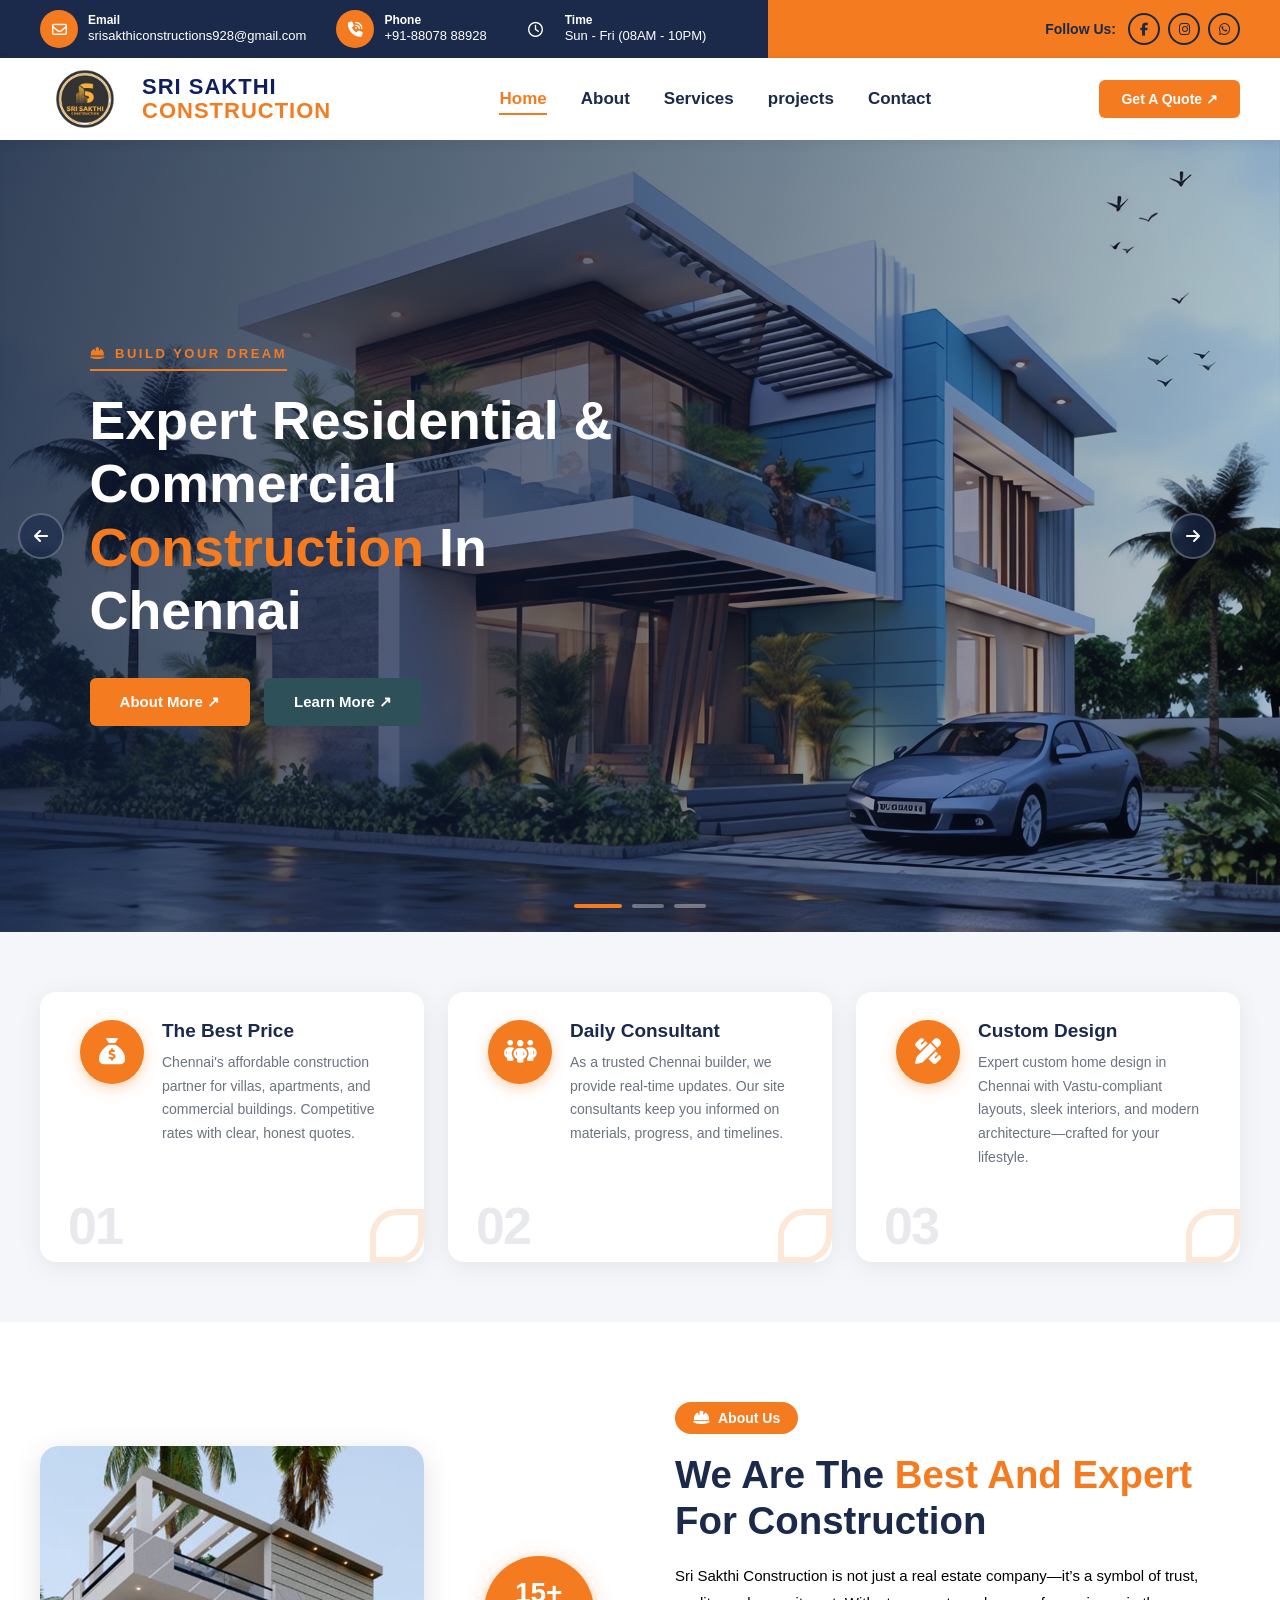
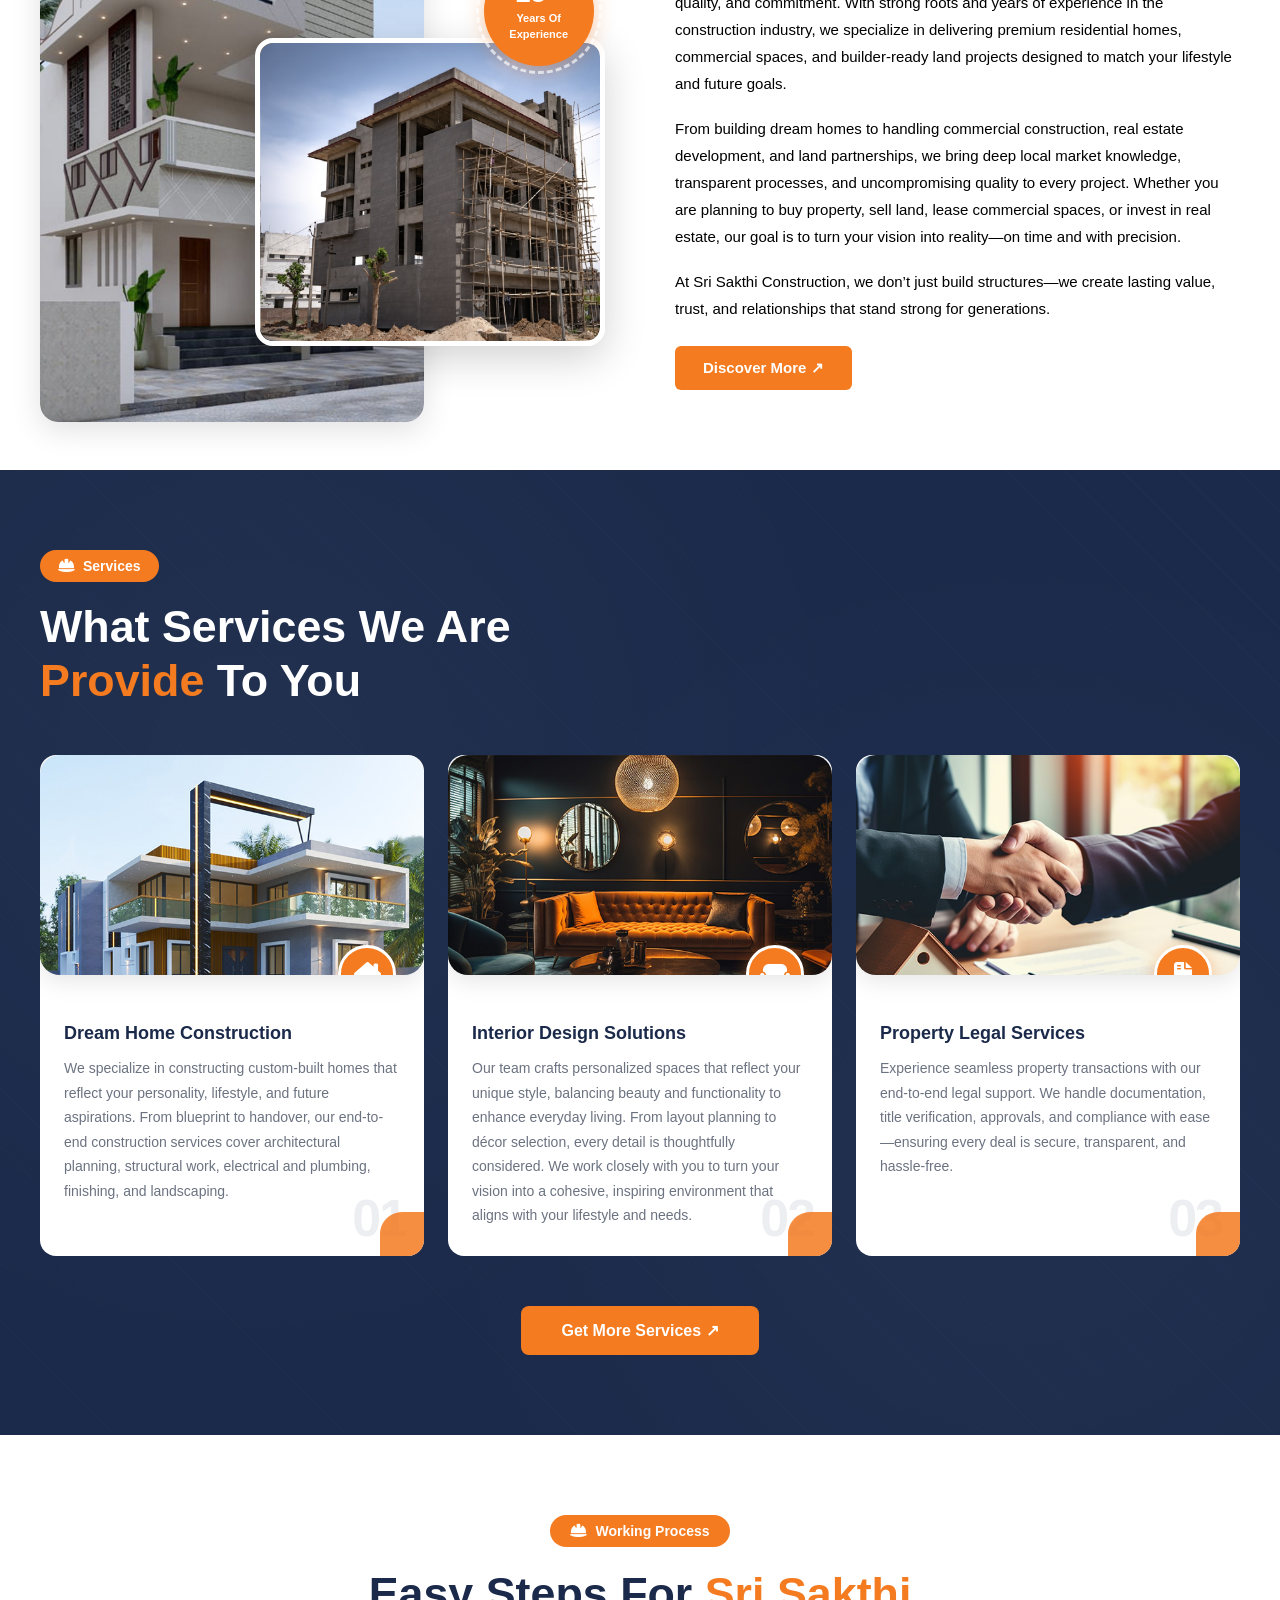
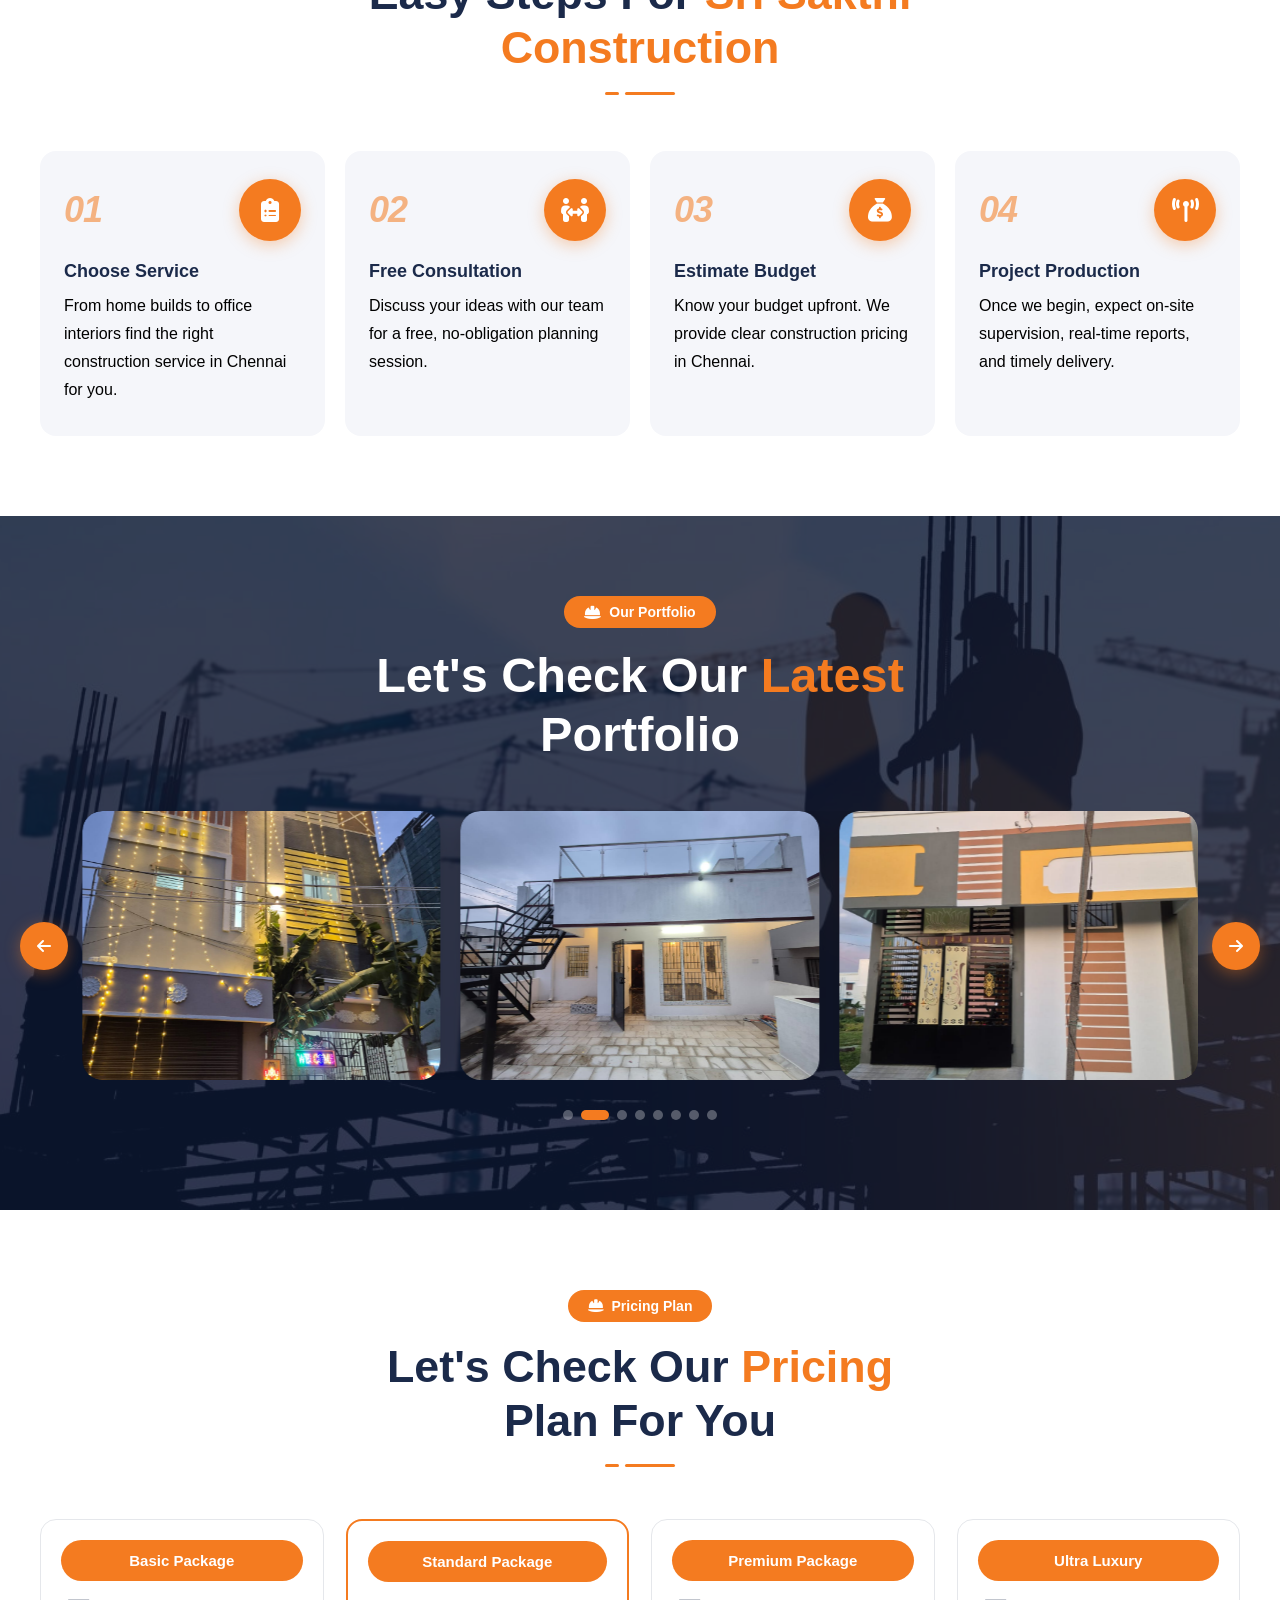
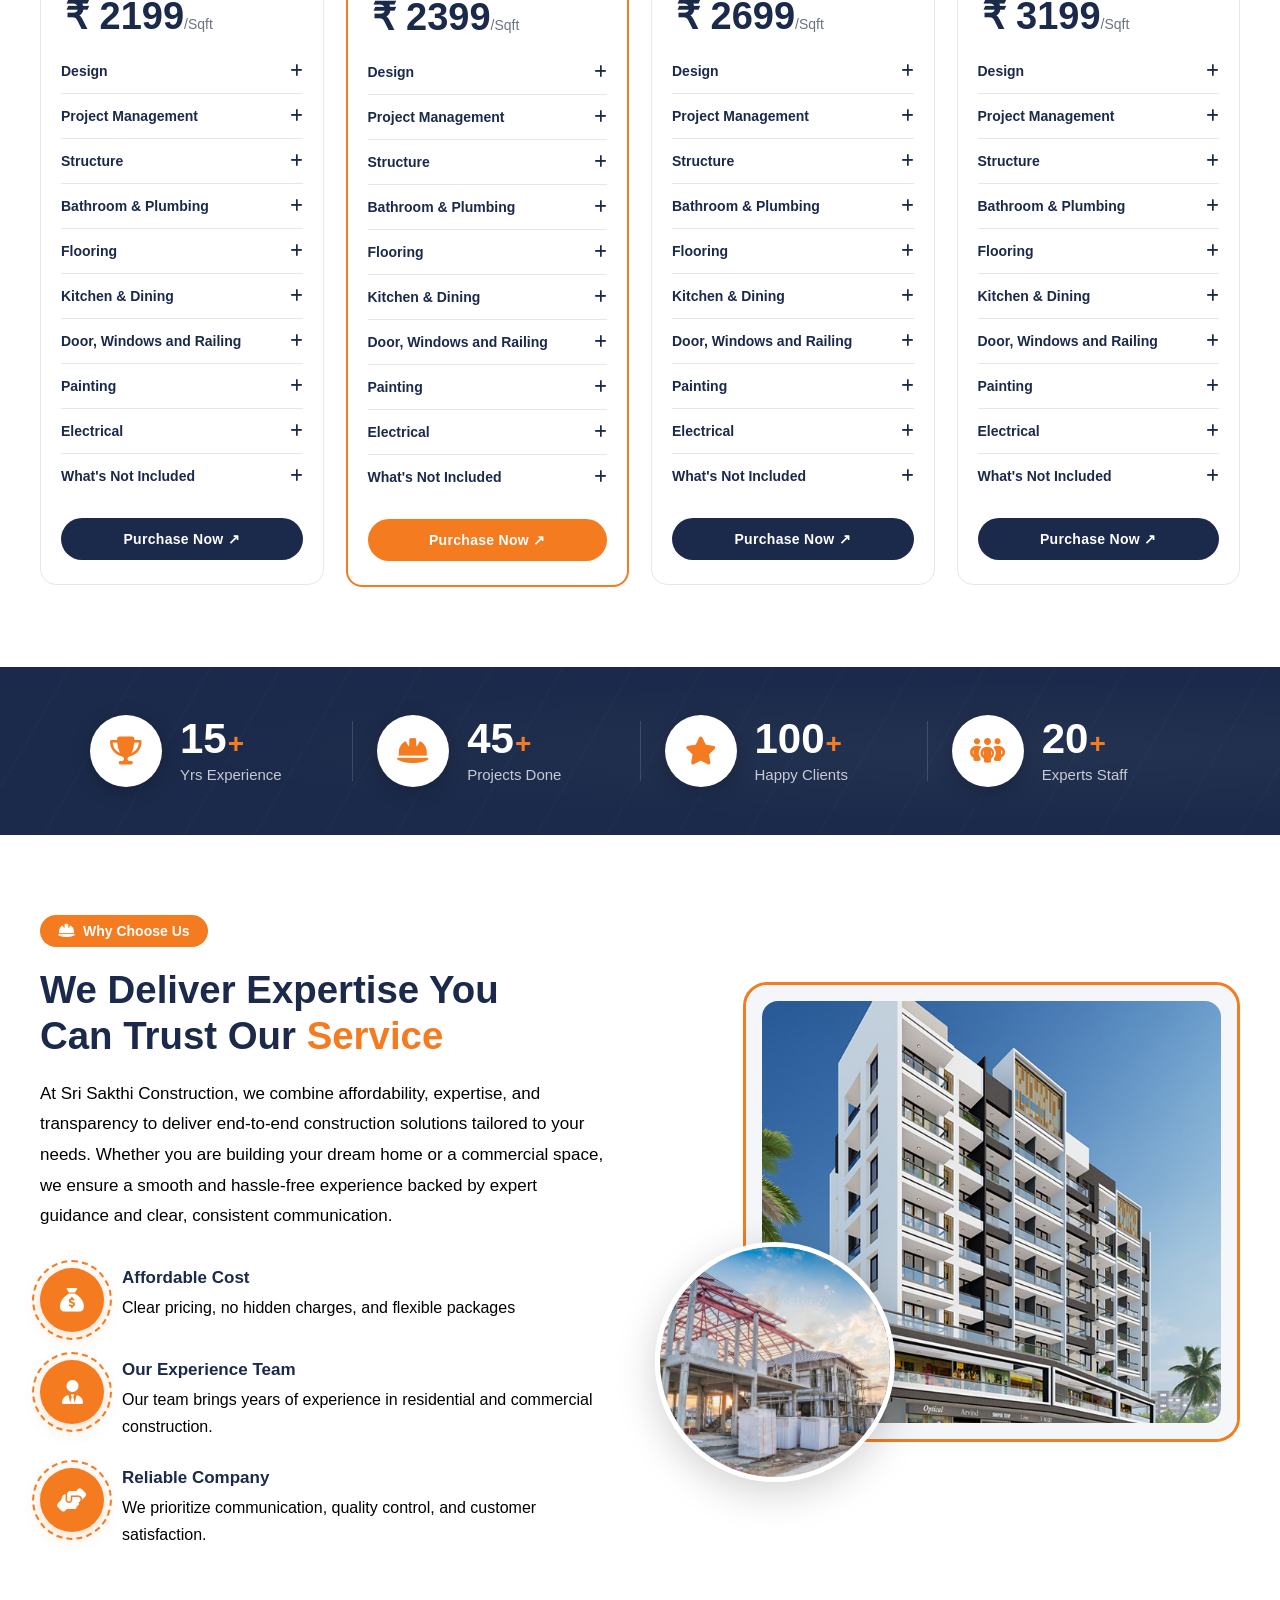
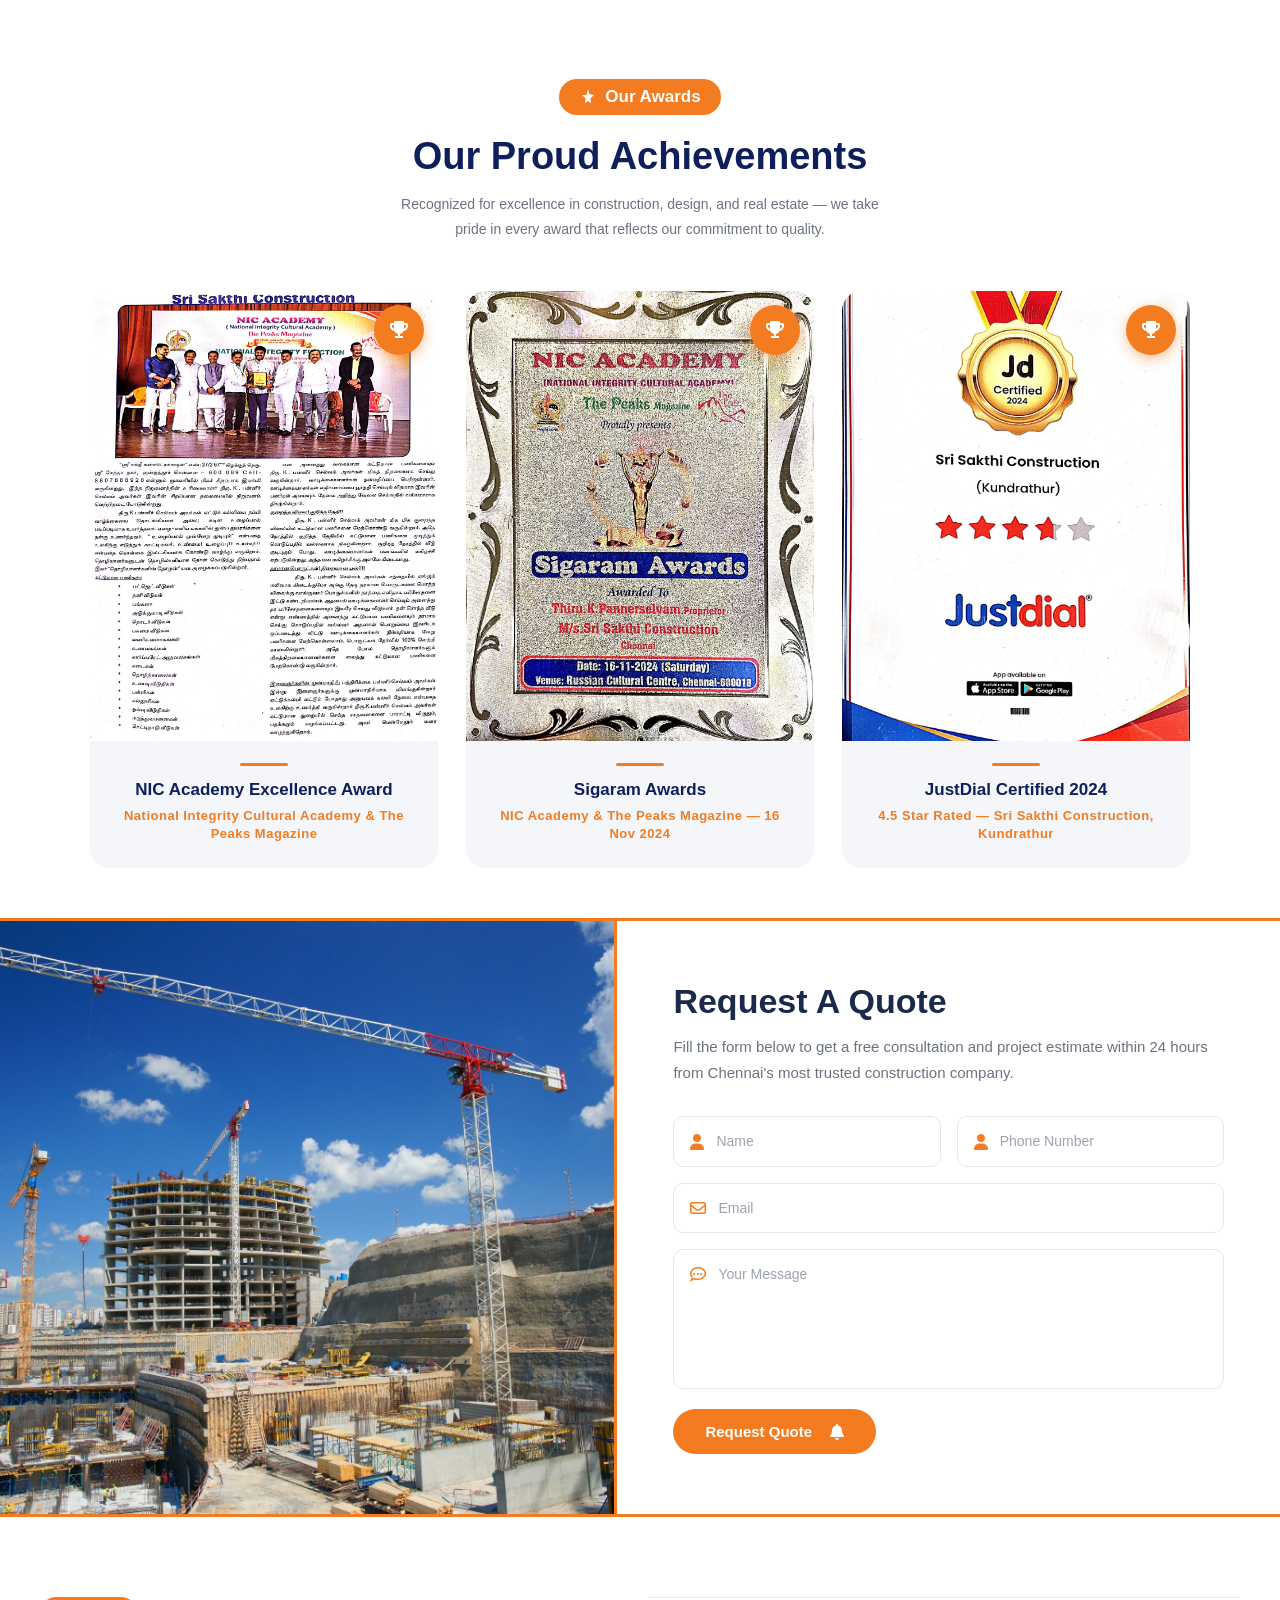
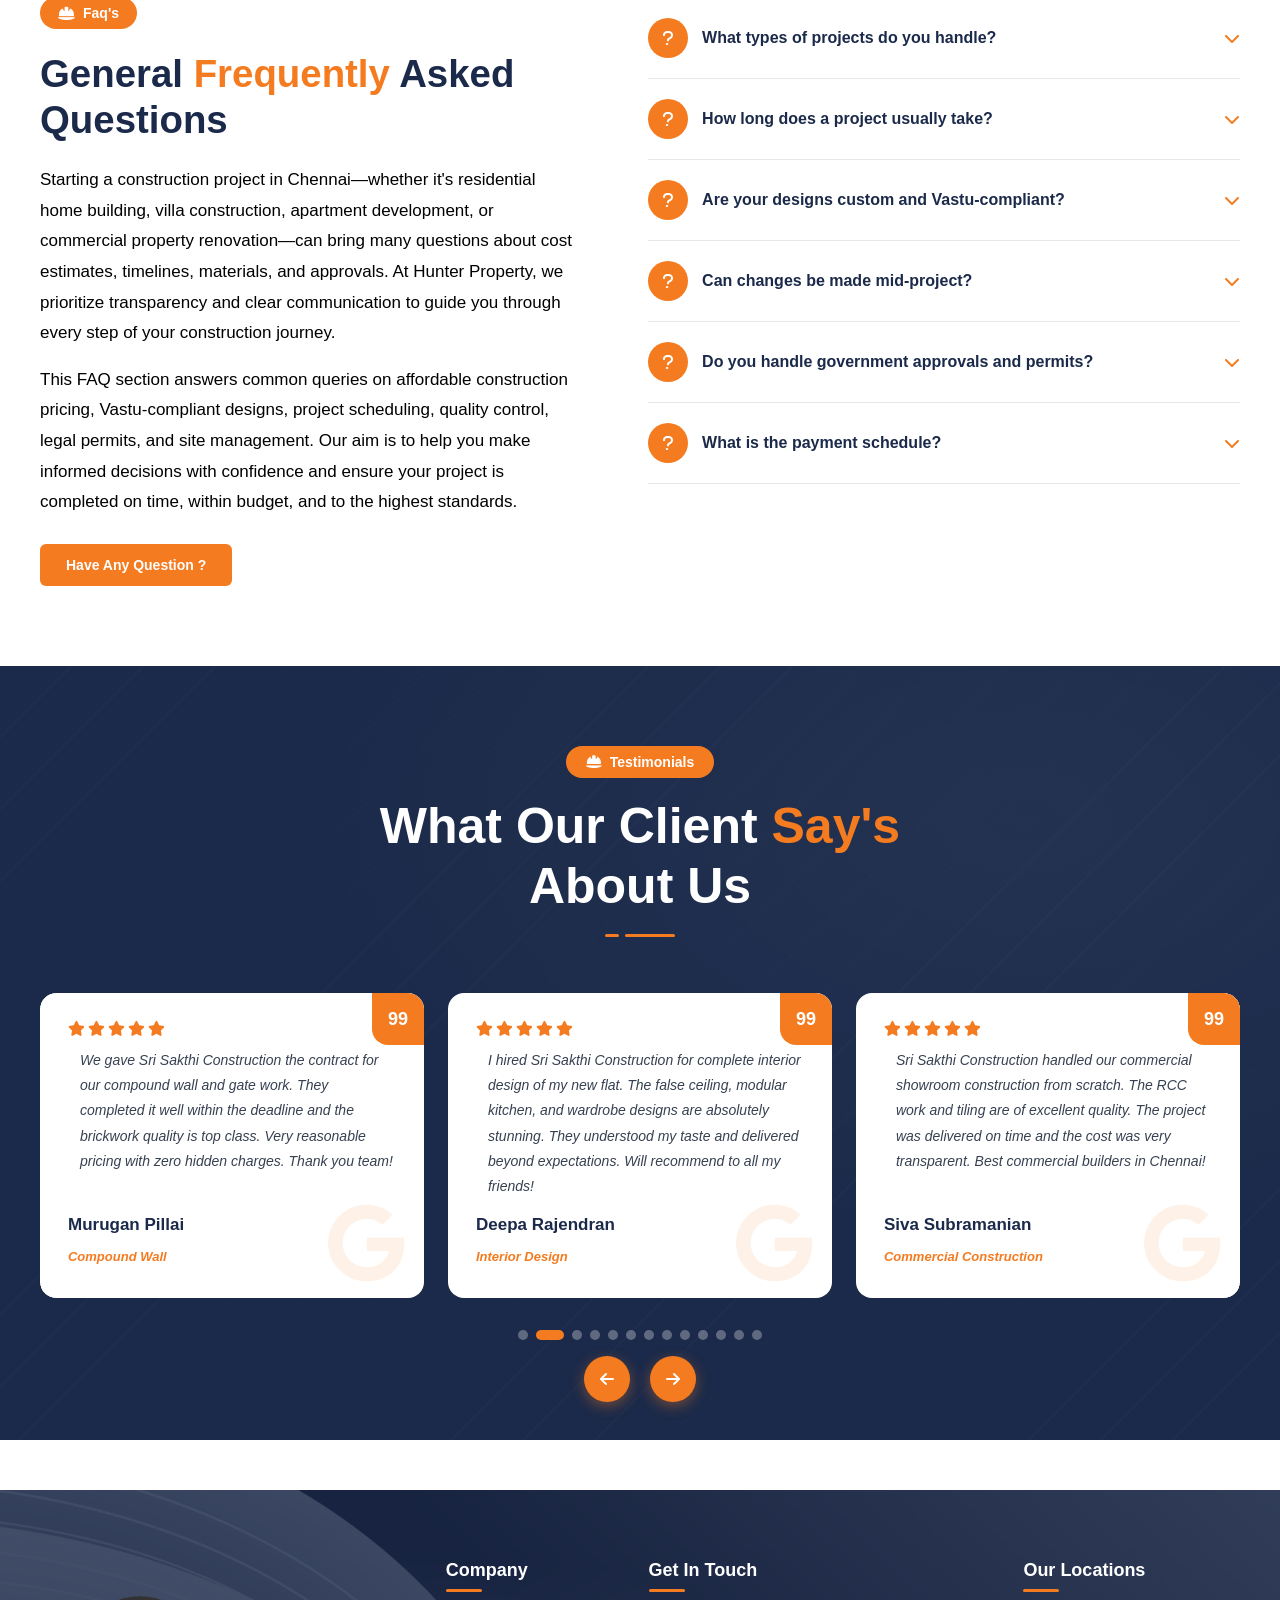
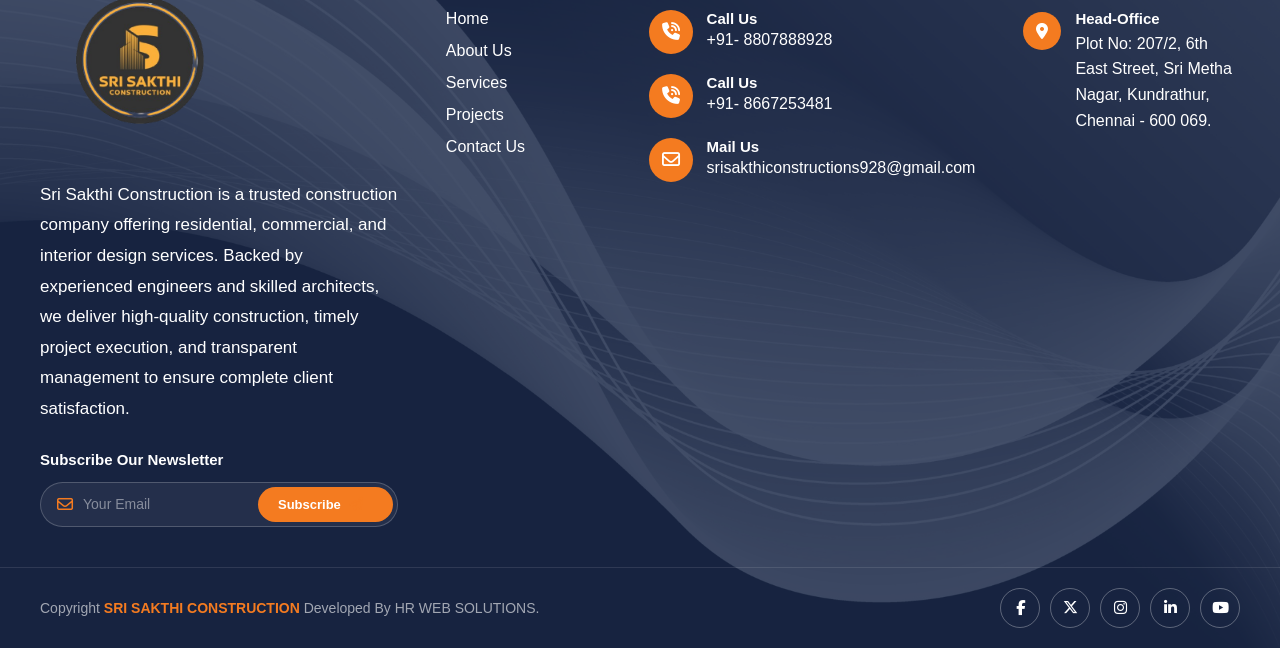
==== commit 19c2d505: "Update index.html" ====
--- a/index.html
+++ b/index.html
@@ -1481,7 +1481,7 @@
   <!-- ── Bottom Bar ── -->
   <div class="footer-bottom">
     <p class="footer-copy">
-      Copyright <a href="SRI SATHI CONSTRUCTION" target="_blank">SRI SAKTHI CONSTRUCTION</a> All Rights Reserved.
+      Copyright <a href="SRI SATHI CONSTRUCTION" target="_blank">SRI SAKTHI CONSTRUCTION</a> Developed By HR WEB SOLUTIONS.
     </p>
     <div class="footer-socials">
       <a href="#" aria-label="Facebook"><i class="fa-brands fa-facebook-f"></i></a>
@@ -1497,4 +1497,4 @@
 
 <script src="js/script.js"></script>
 </body>
-</html>+</html>
